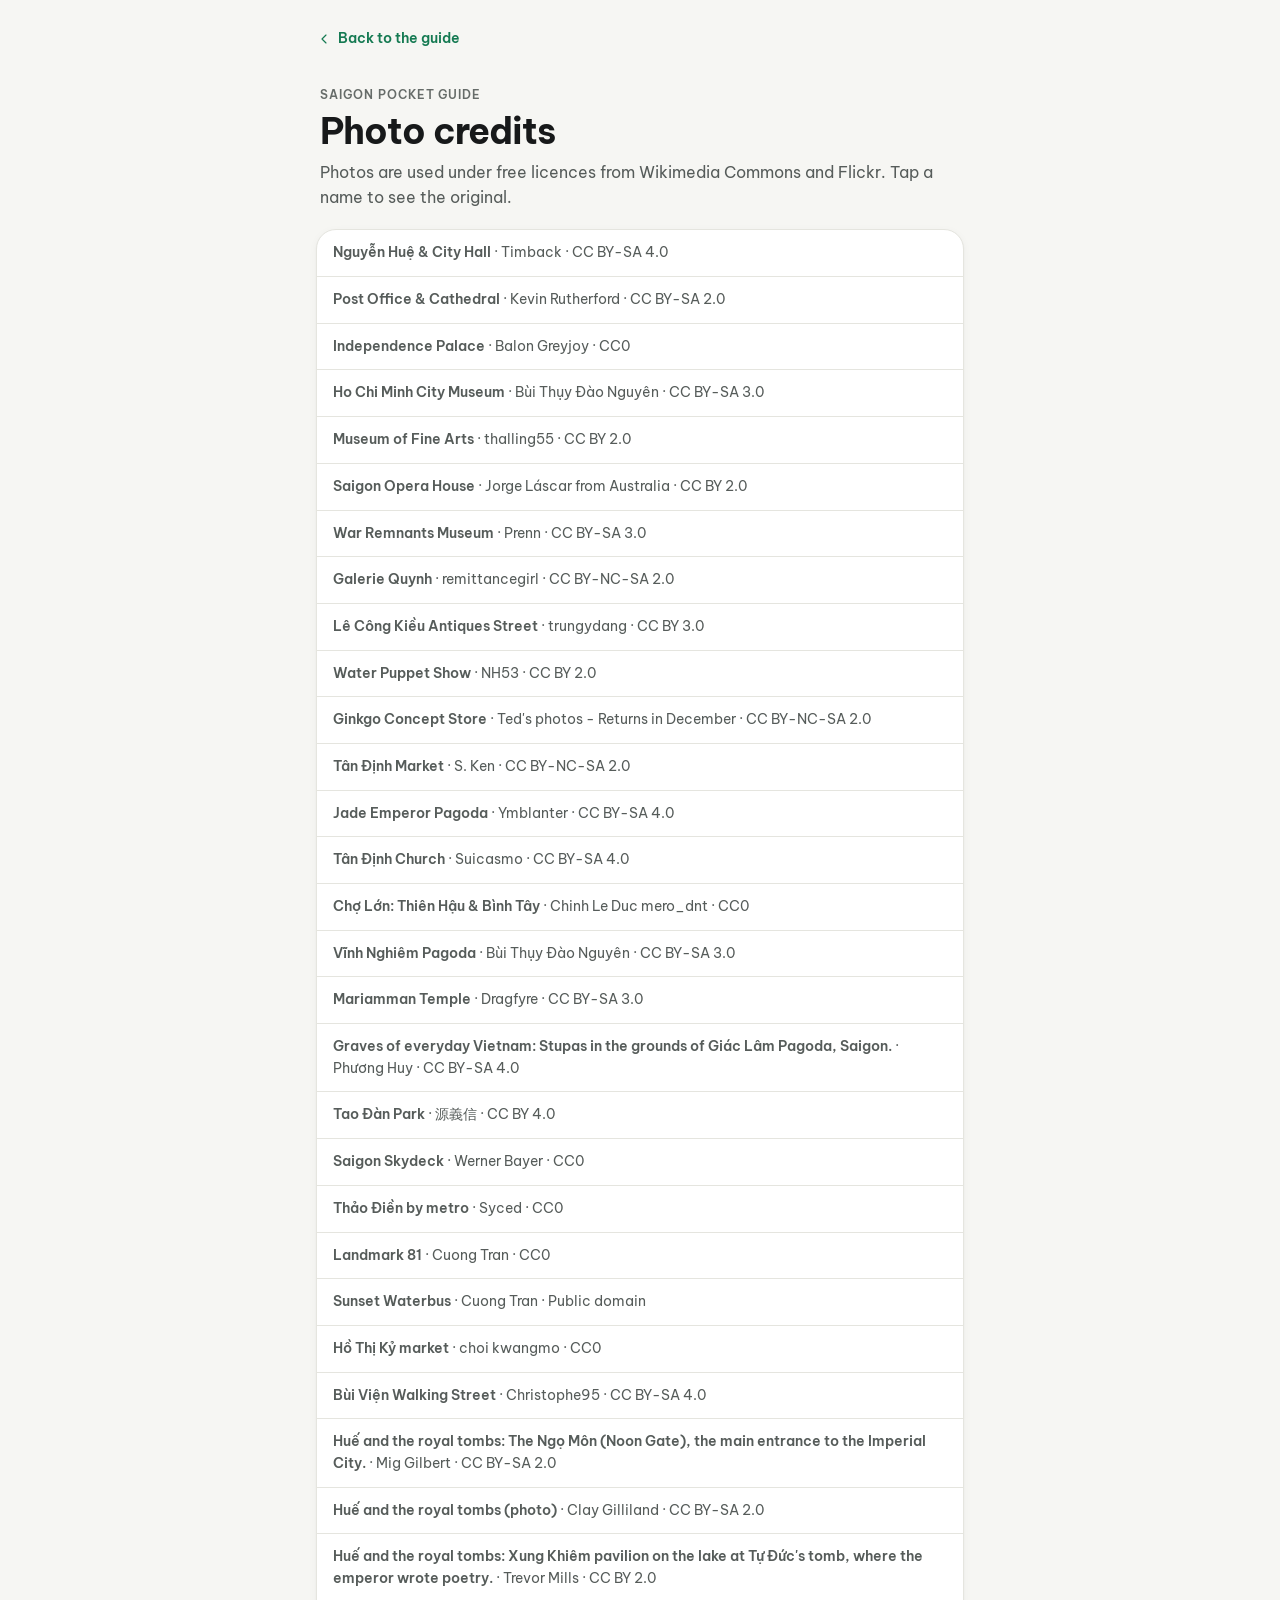
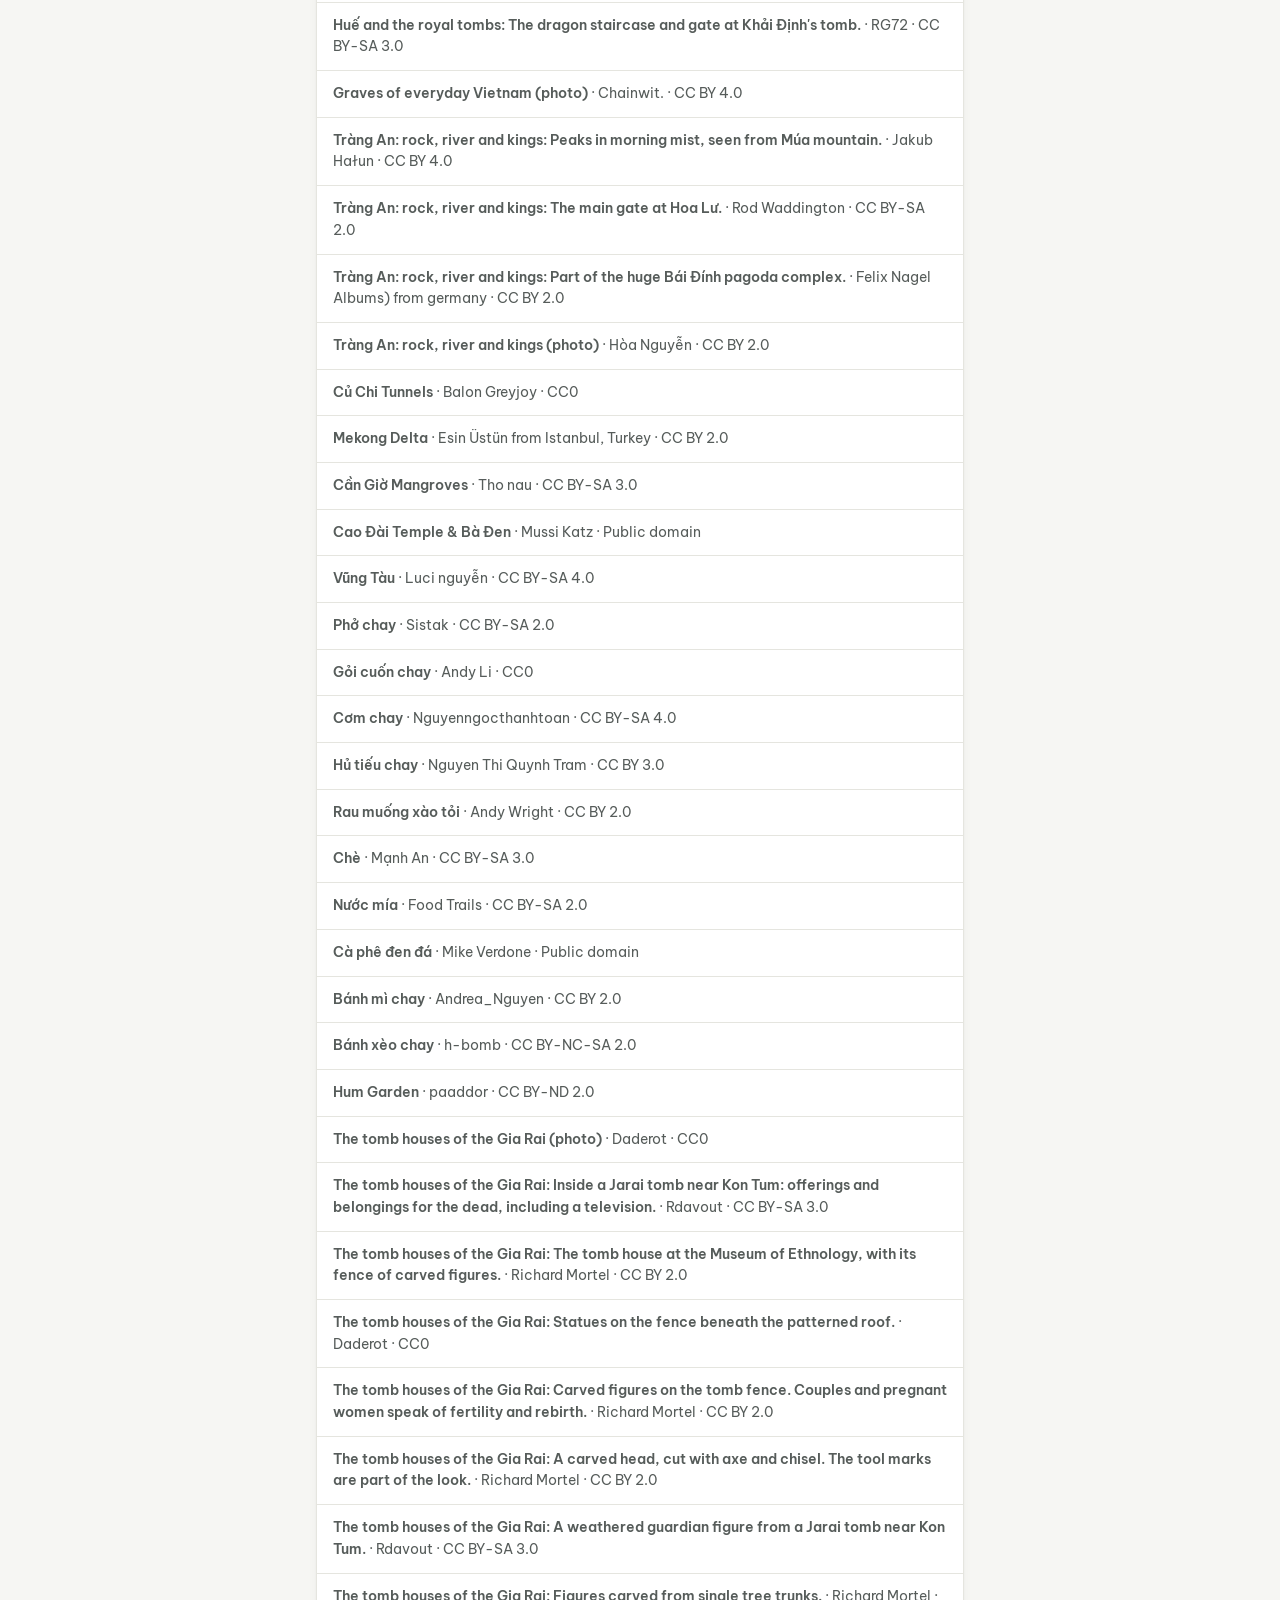
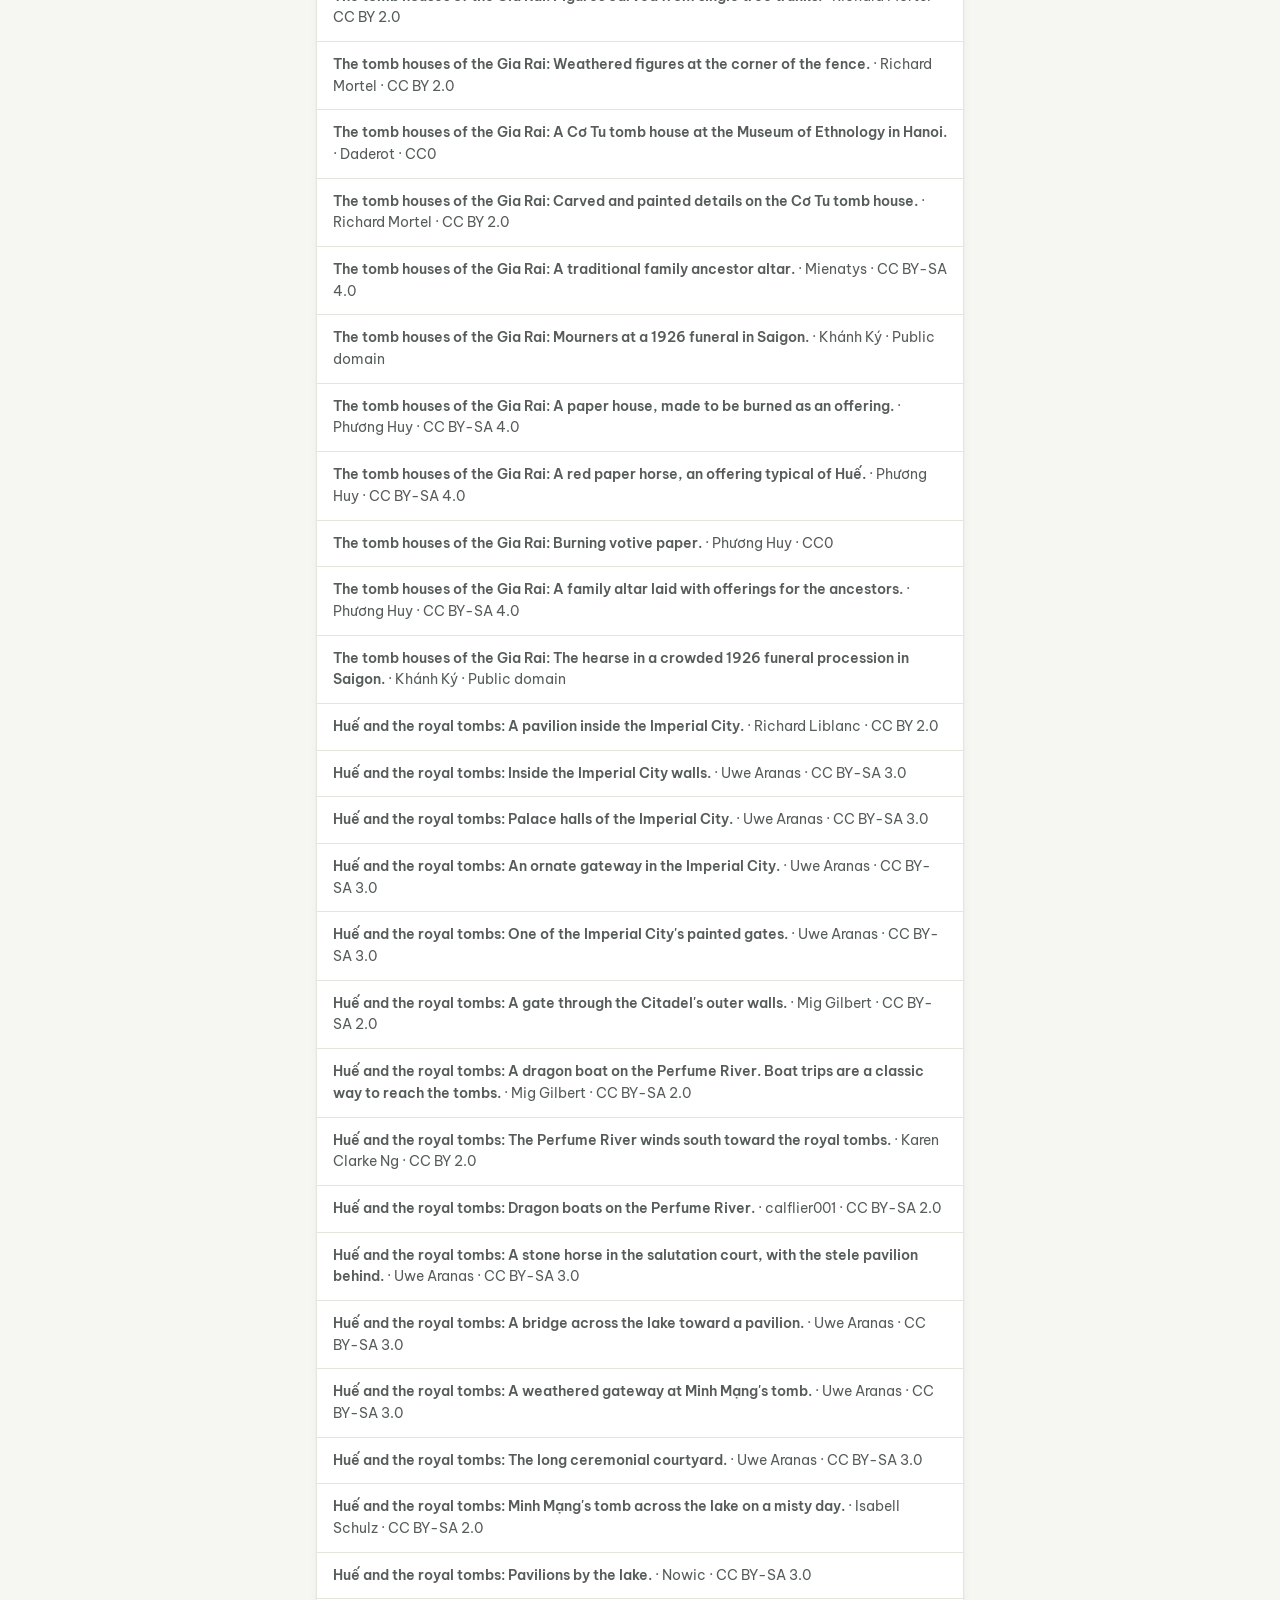
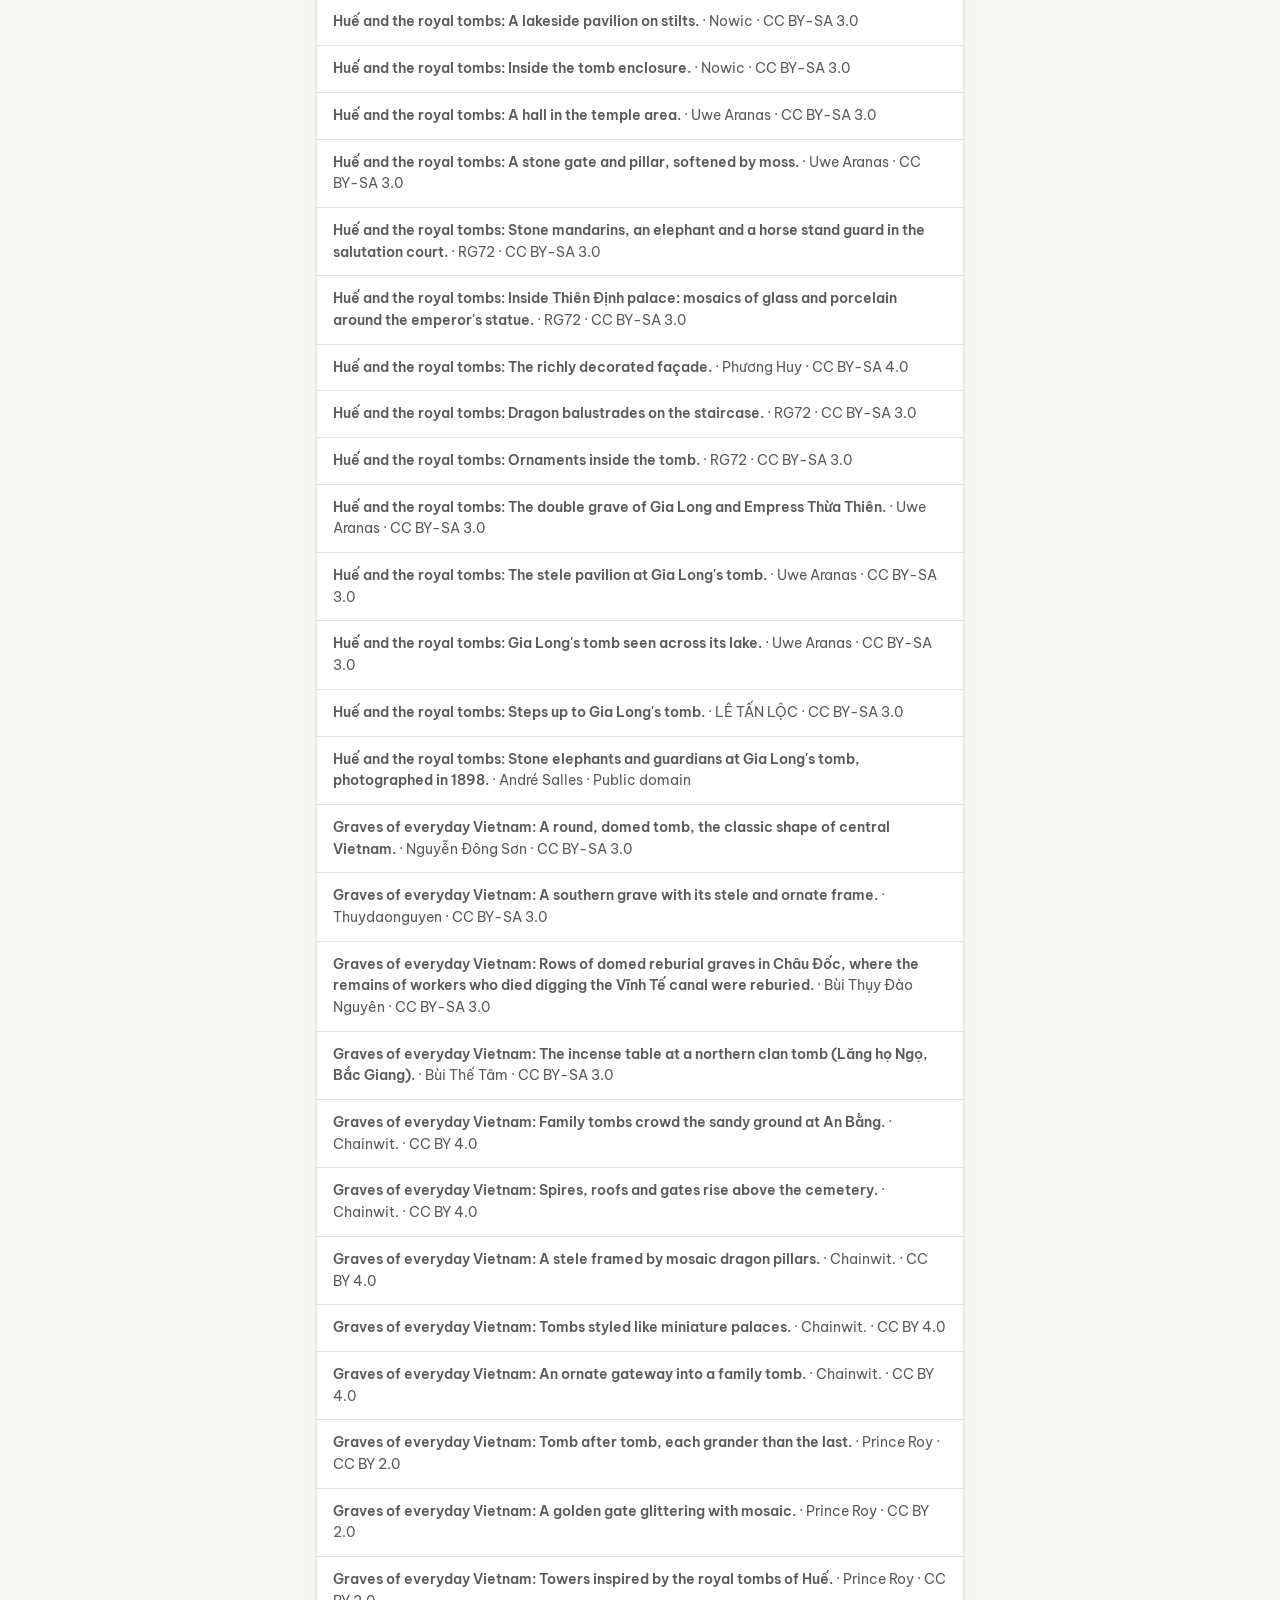
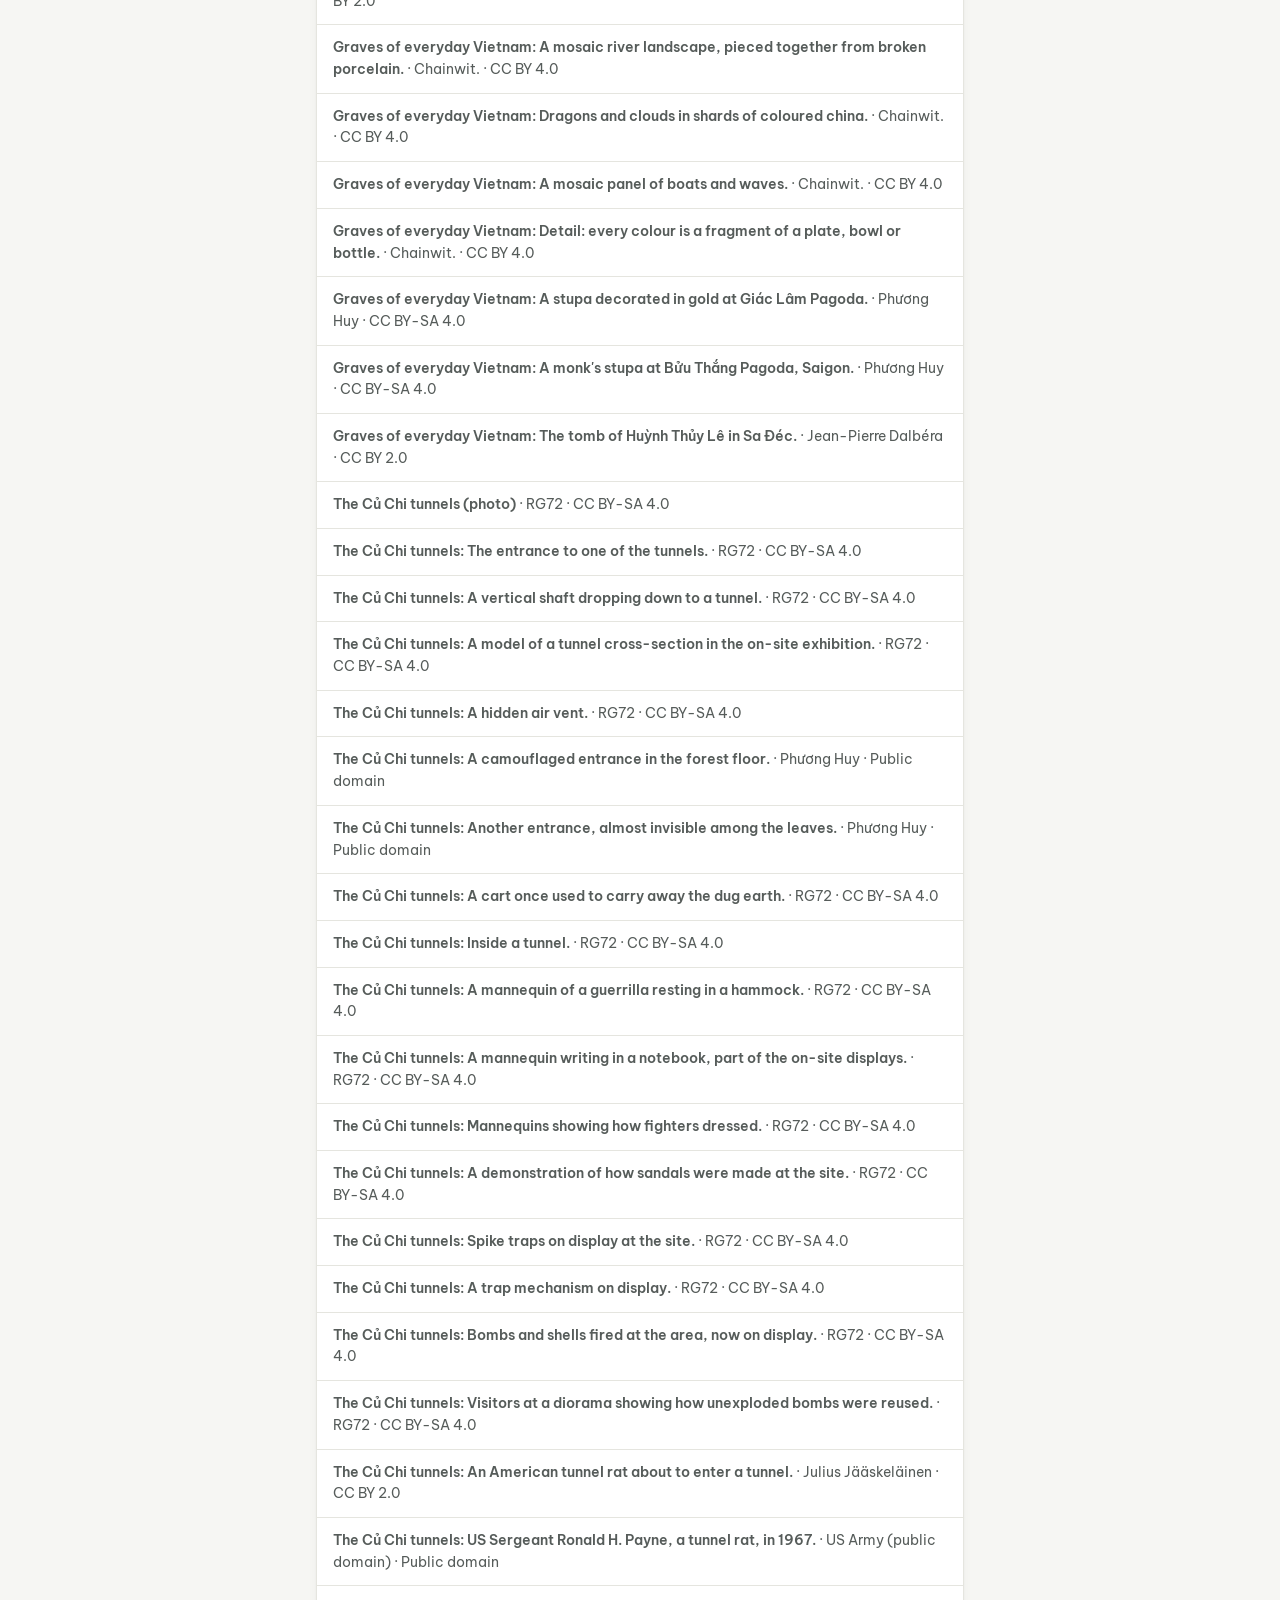
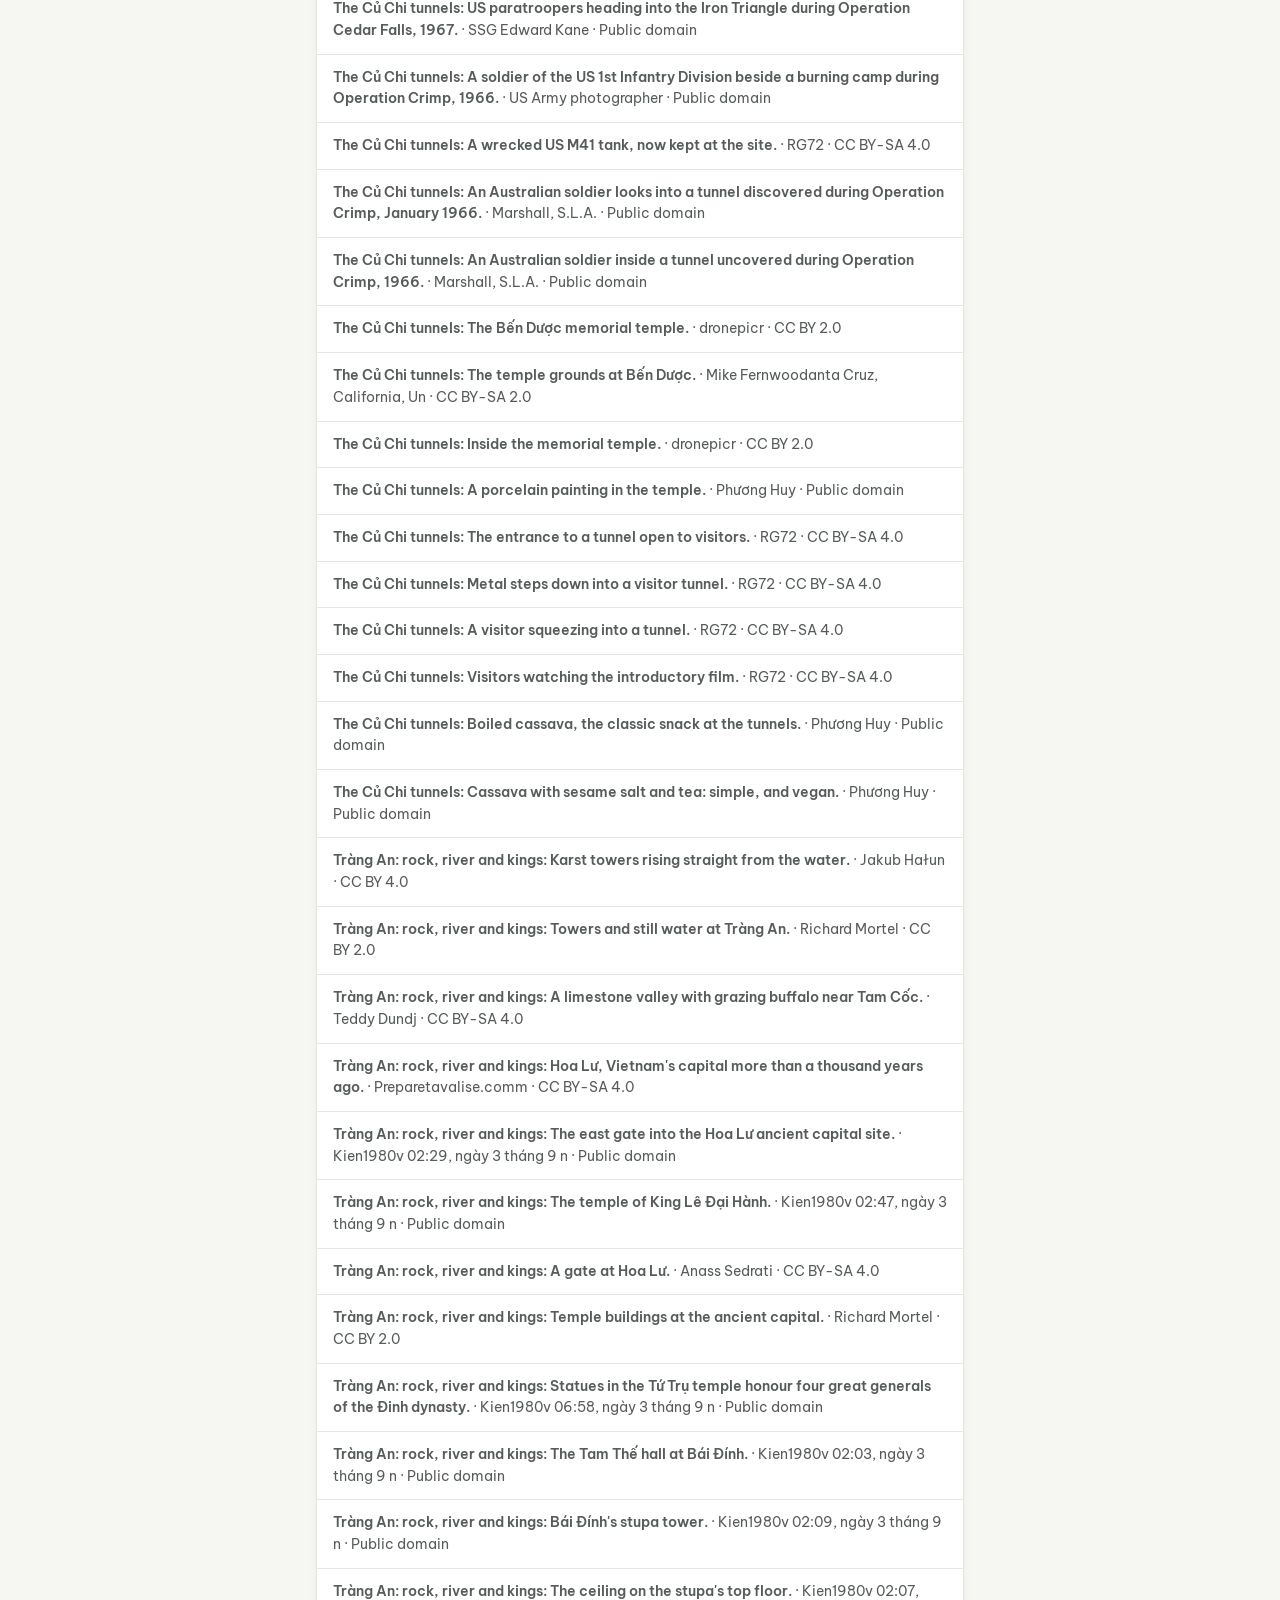
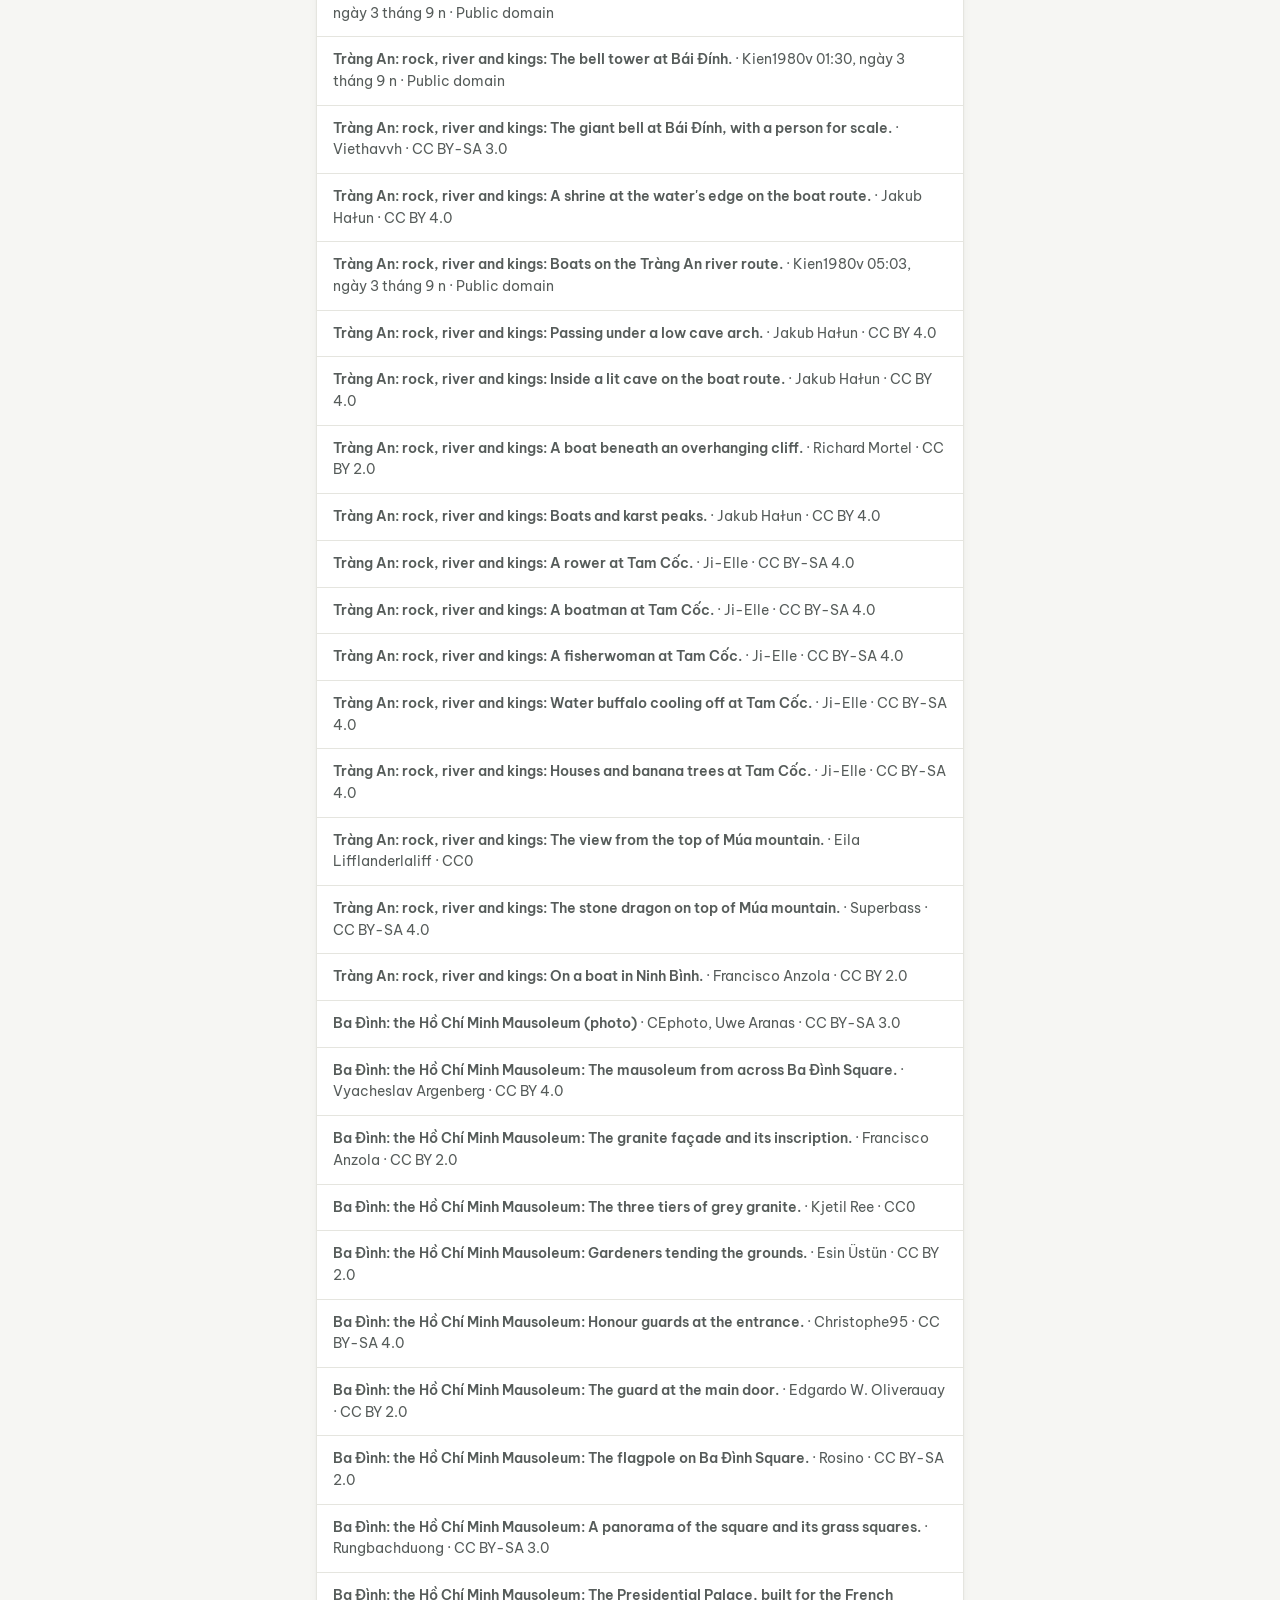
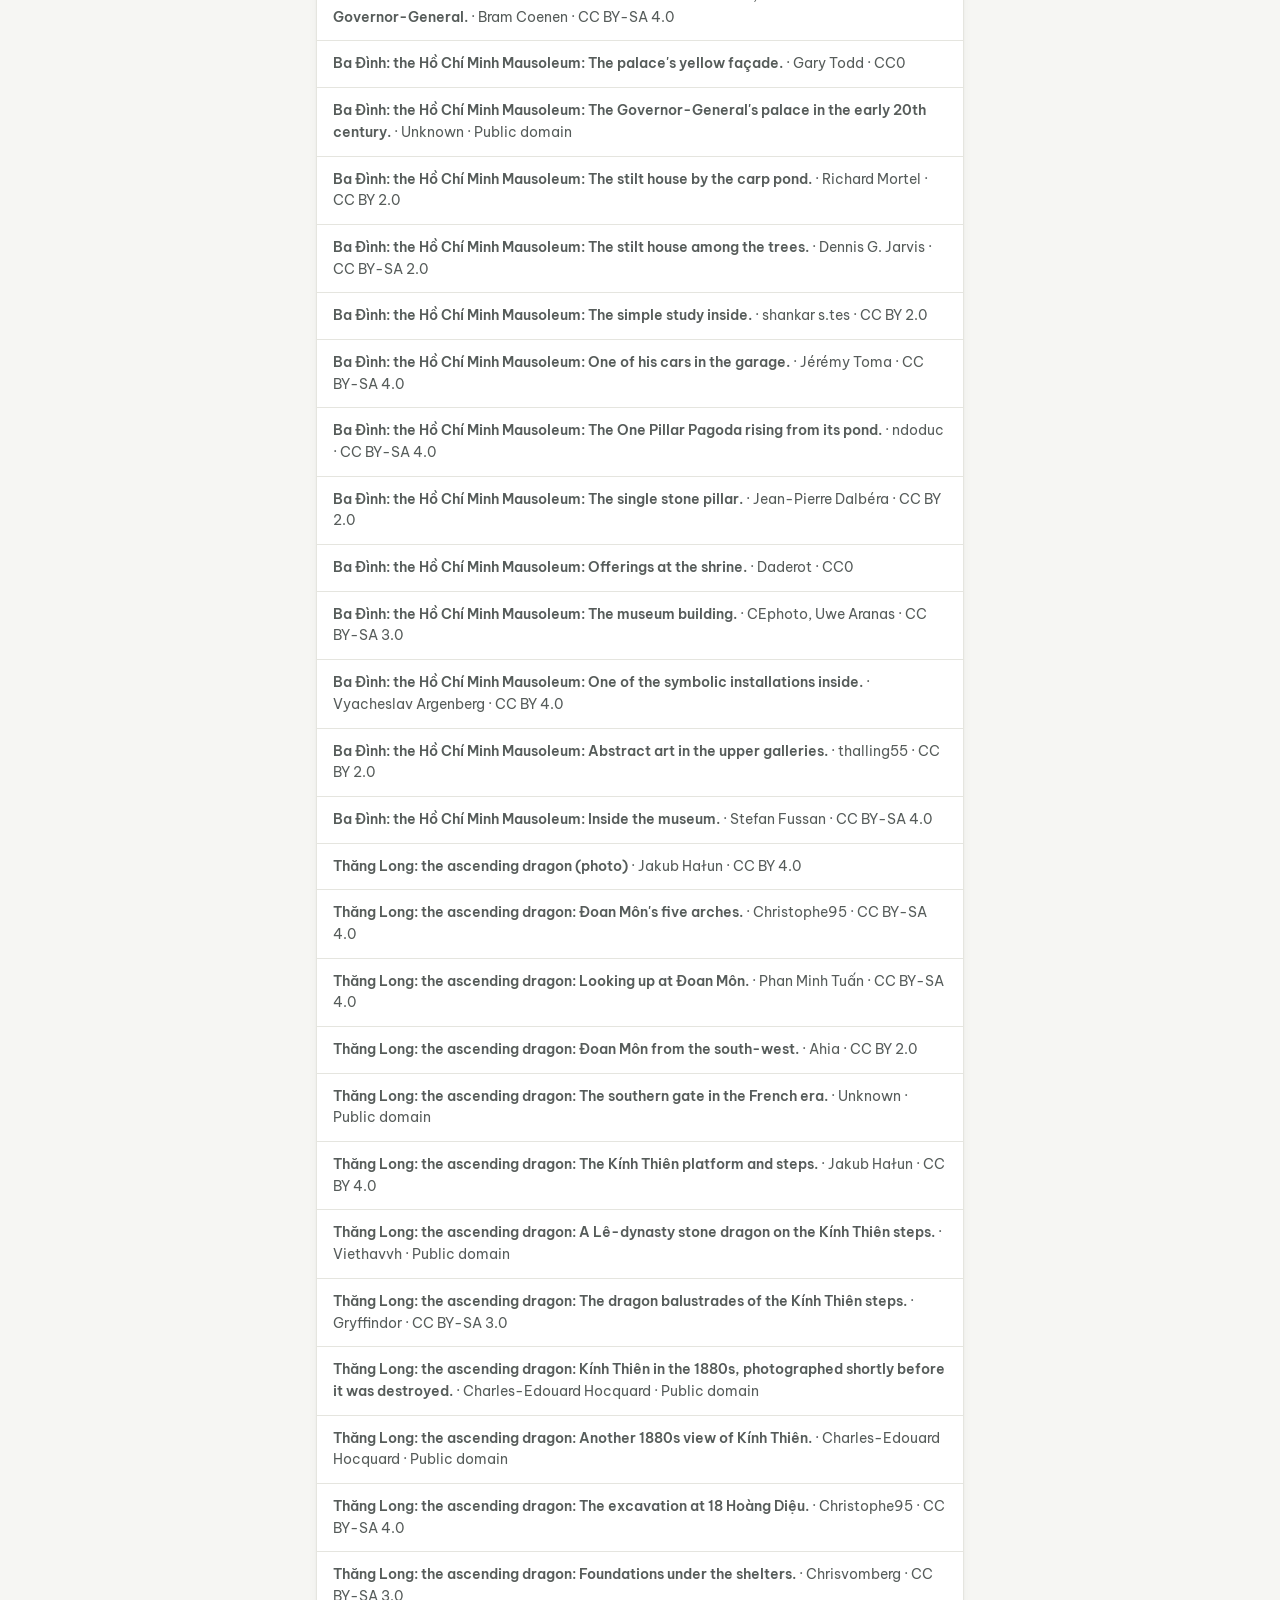
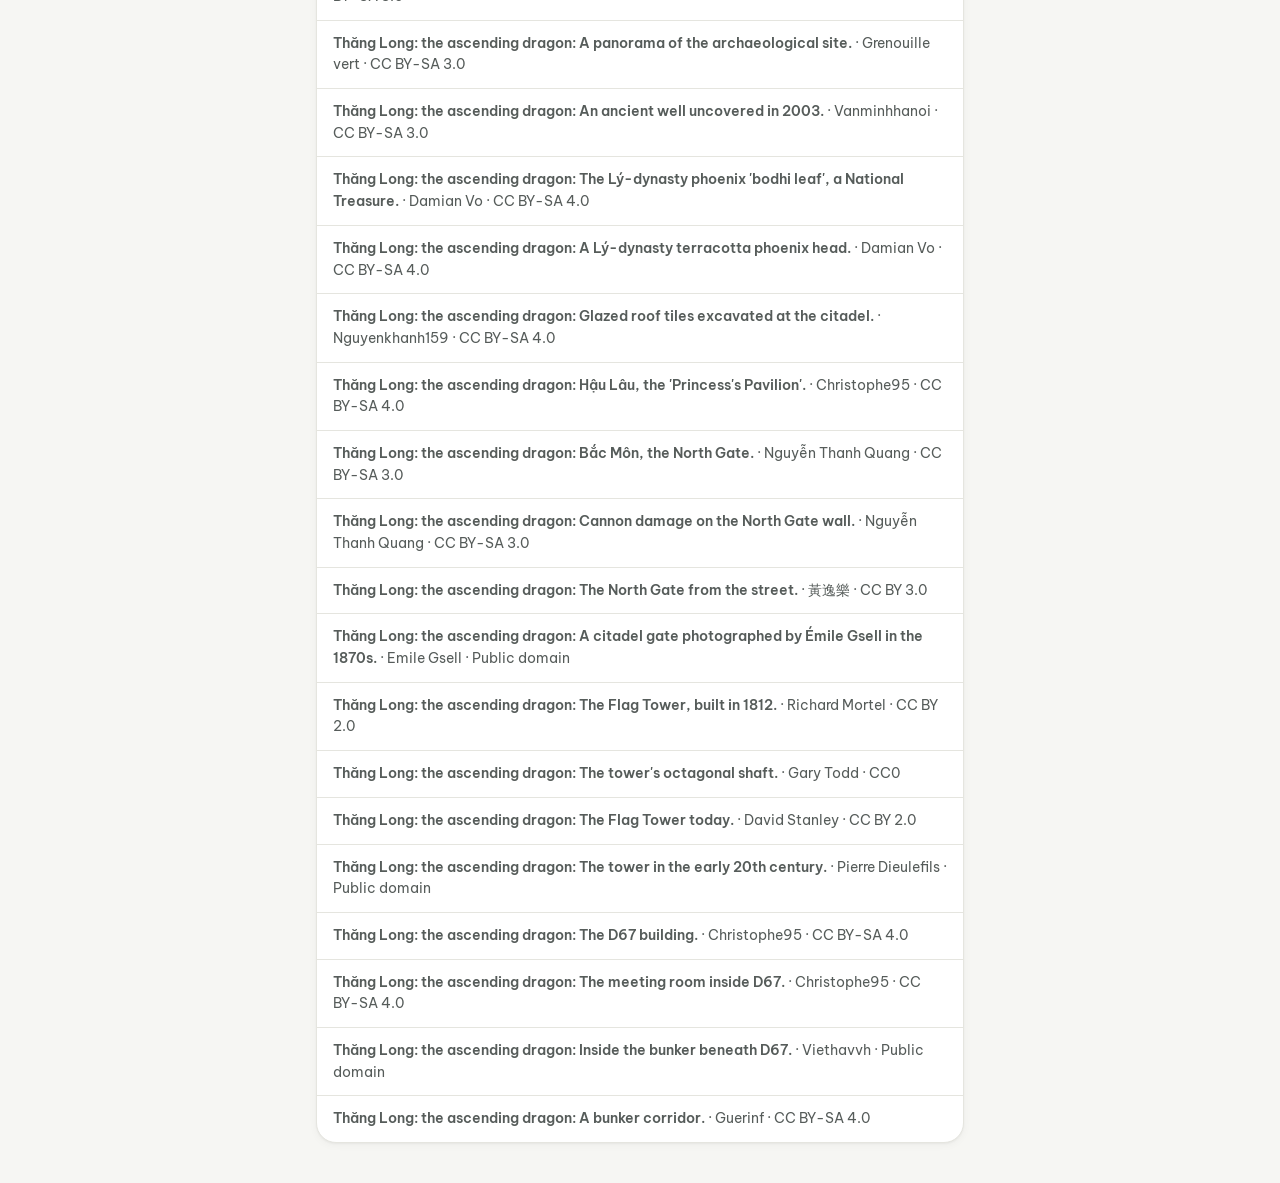
==== credits.html @ 35d6f487 "City picker: button shows just the location; "You're in" label sits beside it Co-Authored-By: Claude" ====
<!doctype html>
<html lang="en">
<head>
  <meta charset="utf-8">
  <meta name="viewport" content="width=device-width, initial-scale=1, viewport-fit=cover">
  <title>Photo credits · Saigon Pocket Guide</title>
  <meta name="theme-color" content="#F7F7F5">
  <meta name="color-scheme" content="light dark">
  <script>
    (function () {
      var t = null;
      try { t = localStorage.getItem("sgn-guide-theme"); } catch (e) {}
      if (t !== "light" && t !== "dark") {
        t = window.matchMedia && matchMedia("(prefers-color-scheme: dark)").matches ? "dark" : "light";
      }
      document.documentElement.setAttribute("data-theme", t);
    })();
  </script>
  <link rel="icon" href="data:image/svg+xml,<svg xmlns='http://www.w3.org/2000/svg' viewBox='0 0 32 32'><rect width='32' height='32' rx='8' fill='%23157A52'/><path d='M16 25c-5 0-8-3.5-8-8 0-5 4-9 13-10 0 9-1 18-5 18Z' fill='white'/></svg>">
  <link rel="preconnect" href="https://fonts.googleapis.com">
  <link rel="preconnect" href="https://fonts.gstatic.com" crossorigin>
  <link href="https://fonts.googleapis.com/css2?family=Be+Vietnam+Pro:wght@400;500;600;700&display=swap" rel="stylesheet">
  <link rel="stylesheet" href="css/style.css?v=20261117e">
  <style>body { padding-bottom: 40px; }</style>
</head>
<body>
<main class="wrap credits-page">
  <p style="margin: 16px 0 20px"><a class="back-link" href="index.html#help"><svg class="i" viewBox="0 0 24 24" aria-hidden="true"><path d="m6 9 6 6 6-6"/></svg>Back to the guide</a></p>
  <header class="view-head">
    <p class="overline">Saigon Pocket Guide</p>
    <h1>Photo credits</h1>
    <p class="lead">Photos are used under free licences from Wikimedia Commons and Flickr. Tap a name to see the original.</p>
  </header>
  <div class="group"><ul class="credits" id="credits"></ul></div>
</main>
<script src="js/images.js?v=20261117e"></script>
<script src="js/data.js?v=20261117e"></script>
<script>
  (function () {
    var IMAGES = window.SGN_IMAGES || {}, DATA = window.SGN_DATA || {}, subjects = {};
    function esc(s) { return String(s).replace(/[&<>"']/g, function (c) { return { "&": "&amp;", "<": "&lt;", ">": "&gt;", '"': "&quot;", "'": "&#39;" }[c]; }); }
    (DATA.places || []).forEach(function (p) { if (p.img) subjects[p.img] = p.name; });
    (DATA.dishes || []).forEach(function (d) { if (d.img) subjects[d.img] = d.name; });
    (DATA.restaurants || []).forEach(function (r) { if (r.img) subjects[r.img] = r.name; });
    (DATA.readings || []).forEach(function (r) {
      if (r.img) subjects[r.img.key] = r.title + " (photo)";
      (r.sections || []).forEach(function (sec) {
        (sec.imgs || (sec.img ? [sec.img] : [])).concat(sec.gallery || []).forEach(function (im) { subjects[im.key] = r.title + ": " + (im.cap || "photo"); });
      });
    });
    document.getElementById("credits").innerHTML = Object.keys(subjects).filter(function (k) { return IMAGES[k]; }).map(function (k) {
      var im = IMAGES[k];
      return '<li><a href="' + esc(im.page) + '" target="_blank" rel="noopener">' + esc(subjects[k]) + "</a> · " + esc(im.by) + " · " + esc(im.lic) + "</li>";
    }).join("");
  })();
</script>
</body>
</html>
---- css/style.css ----
/* =========================================================
   Saigon Guide — design system
   One accent (jade), one warning hue, neutral greys.
   Radius: 10 / 14 / 20 · Spacing: 4-pt grid · Type: 12/14/16/18/24/36
   ========================================================= */

:root,
:root[data-theme="light"] {
  --bg:        #F6F6F3;
  --surface:   #FFFFFF;
  --sunken:    #F0F0EB;
  --border:    #E5E5DF;
  --text:      #17191A;
  --text-2:    #565C5A;
  --text-3:    #666C69;
  --accent:    #157A52;
  --accent-fg: #FFFFFF;
  --accent-bg: #E7F2EC;
  --warn:      #B5461F;
  --warn-bg:   #FBEDE6;
  --overlay:   rgba(10, 12, 11, .55);
  --shadow:    0 1px 2px rgba(20, 24, 22, .04), 0 2px 8px rgba(20, 24, 22, .04);
  --c-hanoi: #B42318; --c-hanoi-fg: #FFFFFF; --c-hanoi-bg: #FBEAE7;
  --c-ninhbinh: #0E6E83; --c-ninhbinh-fg: #FFFFFF; --c-ninhbinh-bg: #E3F1F4;
  --c-hue: #6E3FA3; --c-hue-fg: #FFFFFF; --c-hue-bg: #F0EAF8;
  --c-saigon: #157A52; --c-saigon-fg: #FFFFFF; --c-saigon-bg: #E7F2EC;
  --cover-o: .10;
  color-scheme: light;
}

:root[data-theme="dark"] {
  --bg:        #0C0D0D;
  --surface:   #161817;
  --sunken:    #1E2120;
  --border:    #272B29;
  --text:      #F1F3F2;
  --text-2:    #A8AEAB;
  --text-3:    #868C89;
  --accent:    #4CC98F;
  --accent-fg: #062014;
  --accent-bg: #13271D;
  --warn:      #F08C66;
  --warn-bg:   #2A1912;
  --overlay:   rgba(0, 0, 0, .7);
  --shadow:    0 1px 2px rgba(0, 0, 0, .4);
  --c-hanoi: #F2867A; --c-hanoi-fg: #2A0905; --c-hanoi-bg: #2A1513;
  --c-ninhbinh: #5CC6DA; --c-ninhbinh-fg: #04212A; --c-ninhbinh-bg: #0F2429;
  --c-hue: #BDA1EE; --c-hue-fg: #1D0E33; --c-hue-bg: #1F1730;
  --c-saigon: #4CC98F; --c-saigon-fg: #062014; --c-saigon-bg: #13271D;
  --cover-o: .13;
  color-scheme: dark;
}

/* No-JS fallback follows the system */
@media (prefers-color-scheme: dark) {
  :root:not([data-theme]) {
    --bg: #0C0D0D; --surface: #161817; --sunken: #1E2120; --border: #272B29;
    --text: #F1F3F2; --text-2: #A8AEAB; --text-3: #868C89;
    --accent: #4CC98F; --accent-fg: #062014; --accent-bg: #13271D;
    --warn: #F08C66; --warn-bg: #2A1912; --overlay: rgba(0,0,0,.7); --shadow: 0 1px 2px rgba(0,0,0,.4);
    --c-hanoi: #F2867A; --c-hanoi-fg: #2A0905; --c-hanoi-bg: #2A1513;
    --c-ninhbinh: #5CC6DA; --c-ninhbinh-fg: #04212A; --c-ninhbinh-bg: #0F2429;
    --c-hue: #BDA1EE; --c-hue-fg: #1D0E33; --c-hue-bg: #1F1730;
    --c-saigon: #4CC98F; --c-saigon-fg: #062014; --c-saigon-bg: #13271D;
    --cover-o: .13;
    color-scheme: dark;
  }
}

:root {
  --r-sm: 10px;
  --r-md: 14px;
  --r-lg: 20px;
  --r-full: 999px;

  --fs-xs: 12px;
  --fs-sm: 14px;
  --fs-md: 16px;
  --fs-lg: 18px;
  --fs-xl: 24px;
  --fs-2xl: 36px;

  --top-h: 56px;
  --tab-h: 64px;
  --ease: cubic-bezier(.2, .7, .2, 1);
  --font: "Be Vietnam Pro", system-ui, -apple-system, "Segoe UI", sans-serif;
}

/* ===== Base ===== */
*, *::before, *::after { box-sizing: border-box; }
html { -webkit-text-size-adjust: 100%; }
body {
  margin: 0;
  background: var(--bg);
  color: var(--text);
  font: 400 var(--fs-md)/1.55 var(--font);
  -webkit-font-smoothing: antialiased;
  padding-bottom: calc(var(--tab-h) + env(safe-area-inset-bottom) + 24px);
  overflow-x: hidden;
  transition: background-color .25s var(--ease), color .25s var(--ease);
}
h1, h2, h3, p { margin: 0; }
ul, ol { margin: 0; padding: 0; }
b { font-weight: 600; }
a { color: var(--accent); }
img { display: block; max-width: 100%; }
button { font: inherit; color: inherit; }
[hidden] { display: none !important; }
:focus-visible { outline: 2px solid var(--accent); outline-offset: 2px; border-radius: 6px; }
.wrap { max-width: 680px; margin: 0 auto; padding: 0 16px; }

/* Icons — one system: 20px default, stroke only */
.i {
  width: 20px; height: 20px; flex: none;
  fill: none; stroke: currentColor; stroke-width: 1.75;
  stroke-linecap: round; stroke-linejoin: round;
}

/* ===== Top bar ===== */
.topbar {
  position: sticky; top: 0; z-index: 30;
  padding-top: env(safe-area-inset-top);
  background: color-mix(in srgb, var(--bg) 82%, transparent);
  -webkit-backdrop-filter: saturate(1.6) blur(16px);
  backdrop-filter: saturate(1.6) blur(16px);
  border-bottom: 1px solid transparent;
  transition: border-color .2s var(--ease);
}
.topbar.scrolled { border-bottom-color: var(--border); }
.topbar-in { height: var(--top-h); display: flex; align-items: center; justify-content: space-between; }
.brand { display: inline-flex; align-items: center; gap: 10px; text-decoration: none; color: var(--text); font-weight: 600; }
.brand-mark {
  width: 30px; height: 30px; border-radius: var(--r-sm);
  display: grid; place-items: center; background: var(--accent); color: var(--accent-fg);
}
.brand-mark .i { width: 17px; height: 17px; }
:root[data-theme="light"] .only-dark, :root[data-theme="dark"] .only-light { display: none; }

/* ===== Buttons ===== */
.btn {
  display: inline-flex; align-items: center; justify-content: center; gap: 8px;
  height: 44px; padding: 0 18px; border-radius: var(--r-full);
  font-size: var(--fs-sm); font-weight: 600; line-height: 1;
  text-decoration: none; cursor: pointer; border: 1px solid transparent;
  transition: transform .12s var(--ease), background-color .2s var(--ease);
}
.btn:active { transform: scale(.97); }
.btn .i { width: 18px; height: 18px; }
.btn-primary { background: var(--accent); color: var(--accent-fg); }
.btn-secondary { background: var(--surface); color: var(--text); border-color: var(--border); }
.btn-block { width: 100%; height: 48px; }
.btn-sm { height: 34px; padding: 0 12px; gap: 6px; font-size: 13px; margin-top: 12px; align-self: flex-start; }
.btn-sm .i { width: 16px; height: 16px; }
.btn-sm .i-trail { width: 13px; height: 13px; color: var(--text-3); margin-left: -1px; }

.icon-btn {
  width: 40px; height: 40px; border-radius: var(--r-full); flex: none;
  display: inline-grid; place-items: center; cursor: pointer;
  background: var(--surface); color: var(--text); border: 1px solid var(--border);
  text-decoration: none;
}
.icon-btn.sm { width: 34px; height: 34px; color: var(--text-2); }
.icon-btn.sm .i { width: 17px; height: 17px; }

.text-btn {
  display: inline-flex; align-items: center; gap: 6px; cursor: pointer;
  background: none; border: 0; padding: 6px 0; color: var(--text-3);
  font-size: var(--fs-sm); font-weight: 500;
}
.text-btn .i { width: 16px; height: 16px; }

.link {
  display: inline-flex; align-items: center; gap: 4px; margin-top: 10px;
  font-size: var(--fs-sm); font-weight: 600; text-decoration: none;
}
.link .i { width: 15px; height: 15px; }

/* ===== Type ===== */
.overline { font-size: var(--fs-xs); font-weight: 600; letter-spacing: .08em; text-transform: uppercase; color: var(--text-3); margin-bottom: 8px; }
.lead { font-size: var(--fs-md); color: var(--text-2); }
.label { font-size: var(--fs-sm); font-weight: 600; color: var(--text-2); margin: 32px 4px 10px; }
.hint { font-size: var(--fs-sm); color: var(--text-3); margin: 10px 4px 0; }
.hint b { color: var(--text-2); }
.hint-inline { font-size: var(--fs-xs); color: var(--text-3); }
.accent-text { color: var(--accent); }
.warn-text { color: var(--warn) !important; }

/* ===== Views ===== */
.view { padding-top: 12px; animation: fade .25s var(--ease); }
@keyframes fade { from { opacity: 0; transform: translateY(4px); } to { opacity: 1; transform: none; } }
.view-head { padding: 12px 4px 20px; }
.view-head h1 { font-size: var(--fs-2xl); font-weight: 700; letter-spacing: -.025em; line-height: 1.1; margin-bottom: 8px; }
.sec-head { display: flex; align-items: baseline; justify-content: space-between; margin: 36px 4px 12px; }
.sec-head h2 { font-size: var(--fs-xl); font-weight: 700; letter-spacing: -.015em; }

/* Hero (Home) */
.hero { padding: 20px 4px 8px; }
.hero h1 { font-size: clamp(44px, 13vw, 64px); font-weight: 700; letter-spacing: -.035em; line-height: 1; margin-bottom: 14px; }
.hero .lead { max-width: 34ch; font-size: var(--fs-lg); }
.pills { display: flex; flex-wrap: wrap; gap: 8px; margin: 20px 0; }
.pill {
  display: inline-flex; align-items: center; gap: 6px; height: 32px; padding: 0 12px;
  border-radius: var(--r-full); background: var(--surface); border: 1px solid var(--border);
  font-size: var(--fs-sm); font-weight: 500; color: var(--text-2);
}
.pill .i { width: 16px; height: 16px; color: var(--accent); }
.actions { display: flex; flex-wrap: wrap; gap: 10px; }

/* ===== Group (inset list card) ===== */
.group {
  background: var(--surface); border: 1px solid var(--border); border-radius: var(--r-lg);
  box-shadow: var(--shadow); overflow: hidden;
}
.group + .group { margin-top: 12px; }
.group.pad { padding: 16px; }

.row {
  display: flex; align-items: flex-start; gap: 12px; padding: 14px 16px;
  border-top: 1px solid var(--border);
}
.group > .row:first-child { border-top: 0; }
.row-main { flex: 1; min-width: 0; display: flex; flex-direction: column; gap: 2px; }
.t { font-size: var(--fs-md); font-weight: 600; color: var(--text); line-height: 1.35; }
.d { font-size: var(--fs-sm); color: var(--text-2); line-height: 1.5; }

.tile {
  width: 36px; height: 36px; border-radius: var(--r-sm); flex: none;
  display: grid; place-items: center; background: var(--accent-bg); color: var(--accent);
}
.tile .i { width: 19px; height: 19px; }

.home .addr { margin: 0 16px; padding: 12px 14px; background: var(--sunken); border-radius: var(--r-md); }
.home .addr .overline { margin-bottom: 4px; }
.addr-vi { font-size: var(--fs-lg); font-weight: 600; line-height: 1.4; color: var(--text); }
.home-actions { display: flex; flex-wrap: wrap; gap: 8px; padding: 12px 16px 0; }
.home-actions.inline { padding: 8px 0 0; }
.home-notes { padding: 14px 16px 16px; font-size: var(--fs-sm); color: var(--text-2); }
.home-notes b { color: var(--text); font-weight: 600; }

.row.kv { align-items: center; justify-content: space-between; padding: 12px 16px; font-size: var(--fs-sm); }
.row.kv span { color: var(--text-2); }
.row.kv b { font-weight: 600; text-align: right; }

/* Grid cells */
.grid-2, .grid-3 { display: grid; gap: 1px; background: var(--border); }
.grid-2 { grid-template-columns: repeat(2, minmax(0, 1fr)); }
.grid-3 { grid-template-columns: repeat(3, minmax(0, 1fr)); }
.cell { background: var(--surface); padding: 12px 14px; display: flex; flex-direction: column; gap: 2px; text-decoration: none; }
.cell .t { font-size: var(--fs-sm); }
.cell .d { font-size: var(--fs-xs); color: var(--text-3); }
.cell.sos { align-items: center; text-align: center; padding: 16px 8px; }
.cell.sos .t { font-size: var(--fs-xl); font-weight: 700; color: var(--warn); }

/* Tags */
.tag {
  display: inline-flex; align-items: center; gap: 4px; vertical-align: 2px;
  height: 22px; padding: 0 8px; border-radius: var(--r-full);
  background: var(--sunken); color: var(--text-2);
  font-size: 11.5px; font-weight: 600; white-space: nowrap;
}
.tag-accent { background: var(--accent-bg); color: var(--accent); }
.tag .i { width: 13px; height: 13px; }

/* ===== Accordion ===== */
details.acc { display: block; padding: 0; }
details.acc > summary {
  list-style: none; cursor: pointer; display: flex; align-items: center; gap: 12px;
  padding: 14px 16px; -webkit-tap-highlight-color: transparent;
}
details.acc > summary::-webkit-details-marker { display: none; }
details.acc > summary .t { font-size: var(--fs-md); }
details.acc > summary .d { font-size: var(--fs-sm); color: var(--text-3); }
.chev { color: var(--text-3); transition: transform .2s var(--ease); }
details[open] > summary .chev { transform: rotate(180deg); }
.acc-body { padding: 0 16px 16px 64px; font-size: var(--fs-sm); color: var(--text-2); }
.acc-body > p + * , .acc-body > * + p { margin-top: 10px; }
.acc-body b { color: var(--text); }

.list { list-style: none; display: grid; gap: 8px; }
.list li { position: relative; padding-left: 16px; }
.list li::before { content: ""; position: absolute; left: 2px; top: .62em; width: 5px; height: 5px; border-radius: 50%; background: var(--accent); }
.list.numbered { counter-reset: n; }
.list.numbered li { counter-increment: n; padding-left: 24px; }
.list.numbered li::before { content: counter(n); width: auto; height: auto; background: none; top: 0; left: 0; font-weight: 700; color: var(--accent); }

.stats { display: grid; grid-template-columns: repeat(3, minmax(0, 1fr)); gap: 8px; margin-top: 14px; }
.stat { background: var(--sunken); border-radius: var(--r-sm); padding: 10px; display: flex; flex-direction: column; gap: 4px; }
.stat span { font-size: 11.5px; color: var(--text-3); line-height: 1.3; }
.stat b { font-size: var(--fs-sm); color: var(--text); }

/* ===== Progress ===== */
.progress { background: var(--surface); border: 1px solid var(--border); border-radius: var(--r-md); padding: 12px 14px; margin-bottom: 12px; }
.progress-top { display: flex; justify-content: space-between; font-size: var(--fs-sm); color: var(--text-2); margin-bottom: 8px; }
.progress-top b { color: var(--text); }
.bar { height: 6px; border-radius: var(--r-full); background: var(--sunken); overflow: hidden; }
.bar span { display: block; height: 100%; width: 0; background: var(--accent); border-radius: inherit; transition: width .35s var(--ease); }

/* ===== Check (round toggle) ===== */
.check { position: relative; flex: none; width: 32px; height: 32px; cursor: pointer; -webkit-tap-highlight-color: transparent; }
.check input { position: absolute; inset: 0; opacity: 0; margin: 0; cursor: pointer; }
.check .box {
  width: 100%; height: 100%; border-radius: var(--r-full); display: grid; place-items: center;
  border: 1.5px solid var(--border); background: var(--surface); color: transparent;
  transition: background-color .15s var(--ease), border-color .15s var(--ease), color .15s var(--ease);
}
.check .box .i { width: 16px; height: 16px; stroke-width: 2.4; }
.check input:checked + .box { background: var(--accent); border-color: var(--accent); color: var(--accent-fg); }
.check input:focus-visible + .box { outline: 2px solid var(--accent); outline-offset: 2px; }

/* Packing rows */
.pack-group summary .count { font-size: var(--fs-xs); font-weight: 600; color: var(--text-3); margin-left: auto; margin-right: 4px; }
.pack-items { border-top: 1px solid var(--border); }
.pack-item { display: flex; align-items: center; gap: 12px; padding: 10px 16px 10px 64px; cursor: pointer; font-size: var(--fs-sm); color: var(--text); }
.pack-item + .pack-item { border-top: 1px solid var(--border); }
.pack-item .check { width: 26px; height: 26px; order: 2; margin-left: auto; }
.pack-item .check .i { width: 14px; height: 14px; }
.pack-item:has(input:checked) span.txt { color: var(--text-3); text-decoration: line-through; text-decoration-color: var(--text-3); }

/* ===== Segmented control ===== */
.seg {
  display: flex; gap: 6px; overflow-x: auto; scrollbar-width: none;
  margin: 4px -16px 14px; padding: 2px 16px;
  scroll-snap-type: x proximity;
}
.seg::-webkit-scrollbar { display: none; }
.seg button {
  flex: none; display: inline-flex; align-items: center; gap: 6px;
  height: 36px; padding: 0 14px; border-radius: var(--r-full); cursor: pointer;
  background: var(--surface); border: 1px solid var(--border); color: var(--text-2);
  font-size: var(--fs-sm); font-weight: 500; scroll-snap-align: start;
  transition: background-color .15s var(--ease), color .15s var(--ease);
}
.seg button .i { width: 16px; height: 16px; }
.seg button[aria-selected="true"] { background: var(--text); color: var(--bg); border-color: var(--text); }

/* ===== Place card ===== */
.places { display: grid; gap: 12px; }
.place {
  background: var(--surface); border: 1px solid var(--border); border-radius: var(--r-lg);
  box-shadow: var(--shadow); overflow: hidden;
}
.media { position: relative; aspect-ratio: 16 / 9; background: var(--sunken); overflow: hidden; }
.media img { position: relative; z-index: 1; width: 100%; height: 100%; object-fit: cover; transition: opacity .3s var(--ease); }
.media img.loading { opacity: 0; }
.media .ph { position: absolute; inset: 0; display: grid; place-items: center; color: var(--text-3); }
.media .ph .i { width: 32px; height: 32px; stroke-width: 1.4; }
.place .media.empty { aspect-ratio: auto; height: 56px; background: var(--accent-bg); }
.place .media.empty .ph { color: var(--accent); }
.place .media.empty .ph .i { width: 24px; height: 24px; stroke-width: 1.75; }
.credits-group { margin-top: 32px; }
.credits { list-style: none; display: grid; gap: 6px; font-size: var(--fs-xs); color: var(--text-3); }
.credits a { color: var(--text-2); font-weight: 600; text-decoration: none; }
.place-body { padding: 14px 16px 16px; }
.place-head { display: flex; align-items: flex-start; gap: 12px; }
.place-head .row-main { gap: 0; }
.place-head h3 { font-size: var(--fs-lg); font-weight: 600; letter-spacing: -.01em; line-height: 1.3; }
.place-head .vi { font-size: var(--fs-sm); color: var(--text-3); }
.place-body > .d { margin-top: 8px; font-size: var(--fs-sm); }
.meta { list-style: none; display: grid; grid-template-columns: repeat(2, minmax(0, 1fr)); gap: 8px 12px; margin: 14px 0 0; }
.meta li { display: flex; align-items: center; gap: 8px; font-size: 13px; color: var(--text-2); min-width: 0; }
.meta .i { width: 16px; height: 16px; color: var(--accent); }
.tip {
  display: flex; gap: 8px; margin-top: 14px; padding: 10px 12px; border-radius: var(--r-sm);
  background: var(--sunken); font-size: 13px; color: var(--text-2); line-height: 1.5;
}
.tip .i { width: 16px; height: 16px; color: var(--text-3); margin-top: 1px; }
.place.done { border-color: color-mix(in srgb, var(--accent) 45%, var(--border)); }
.place.done .media img { filter: saturate(.6); }

/* ===== Trip weather ===== */
.wx-notes { margin-top: 14px; font-size: var(--fs-sm); color: var(--text-2); }
.wx-wait { display: flex; gap: 8px; margin: 14px 0 0; padding-top: 12px; border-top: 1px solid var(--border); }
.wx-wait .i { width: 16px; height: 16px; margin-top: 2px; }
.wx-live { margin-top: 16px; padding-top: 14px; border-top: 1px solid var(--border); font-size: var(--fs-sm); }
.wx-days {
  display: grid; grid-auto-flow: column; grid-auto-columns: minmax(64px, 1fr); gap: 6px;
  overflow-x: auto; scrollbar-width: none; margin-top: 10px;
}
.wx-days::-webkit-scrollbar { display: none; }
.wx-day {
  display: flex; flex-direction: column; align-items: center; gap: 2px;
  padding: 10px 4px; border-radius: var(--r-sm); background: var(--sunken); text-align: center;
}
.wx-day .wd { font-size: var(--fs-xs); font-weight: 600; color: var(--text); }
.wx-day .dt { font-size: 11px; color: var(--text-3); margin-bottom: 4px; }
.wx-day .i { width: 22px; height: 22px; color: var(--accent); margin-bottom: 4px; }
.wx-day b { font-size: var(--fs-sm); }
.wx-day .lo { font-size: var(--fs-xs); color: var(--text-3); }
.wx-day .rp { font-size: 11px; color: var(--text-2); margin-top: 2px; }

/* ===== Help › Tools ===== */
.seg.seg-full {
  display: grid; grid-template-columns: repeat(3, 1fr); gap: 4px; overflow: visible;
  margin: 4px 0 18px; padding: 4px; border-radius: var(--r-full);
  background: var(--sunken); border: 1px solid var(--border);
}
.seg.seg-full button { justify-content: center; border: 0; background: transparent; padding: 0 8px; }
.seg.seg-full button[aria-selected="true"] { background: var(--surface); color: var(--text); border: 0; box-shadow: var(--shadow); }

.pill b { font-weight: 600; color: var(--text); }
.pill-sub { color: var(--text-3); font-size: var(--fs-xs); margin-left: 2px; }

.wx-mini { display: block; padding: 14px 16px; margin-bottom: 8px; text-decoration: none; color: inherit; }
.wx-mini-top { display: flex; align-items: center; gap: 10px; }
.wx-mini-icon { width: 28px; height: 28px; color: var(--accent); flex: none; }
.wx-mini-temp { font-size: 26px; font-weight: 600; letter-spacing: -.02em; color: var(--text); line-height: 1; }
.wx-mini-desc { flex: 1; min-width: 0; font-size: var(--fs-sm); color: var(--text-2); }
.wx-mini .chev { width: 18px; height: 18px; color: var(--text-3); transform: rotate(-90deg); flex: none; }
.wx-mini-hours { display: grid; grid-template-columns: repeat(6, minmax(0, 1fr)); gap: 4px; margin-top: 12px; }
.wx-mini-hours:empty { display: none; }
.wxm-h { display: flex; flex-direction: column; align-items: center; gap: 3px; font-size: 11px; color: var(--text-3); }
.wxm-h .i { width: 18px; height: 18px; color: var(--accent); }
.wxm-h b { font-size: var(--fs-sm); color: var(--text); font-weight: 600; }
.wxm-h .rp { font-size: 10.5px; }
.wxm-h.wet .rp { color: var(--accent); font-weight: 600; }

.wx-now { display: flex; align-items: center; gap: 14px; }
.wx-big { width: 52px; height: 52px; color: var(--accent); flex: none; stroke-width: 1.5; }
.wx-temp { font-size: 44px; font-weight: 600; line-height: 1; letter-spacing: -.02em; color: var(--text); }
.wx-now-main .d { margin-top: 4px; }
.wx-sum { font-size: var(--fs-sm); color: var(--text-2); line-height: 1.5; }
.wx-sum b { color: var(--text); font-weight: 600; }
.wx-hours { grid-auto-columns: 58px; margin-top: 12px; }
.wx-hour .wd { margin-bottom: 4px; }
.wx-hour .rp { display: inline-flex; align-items: center; gap: 2px; }
.wx-hour .rp .i { width: 11px; height: 11px; margin: 0; color: var(--text-3); }
.wx-hour.wet .rp { color: var(--accent); font-weight: 600; }
.wx-hour.wet .rp .i { color: var(--accent); }
.wx-hour .uv { font-size: 10.5px; color: var(--text-3); }

.aqi-good { color: var(--accent); }
.aqi-ok { color: var(--text); }
.aqi-warn, .aqi-bad { color: var(--warn); }
.wx-aqi-tip {
  display: flex; gap: 10px; margin-top: 12px; padding: 12px 14px; border-radius: var(--r-md);
  font-size: var(--fs-sm); line-height: 1.5; color: var(--text); background: var(--sunken);
}
.wx-aqi-tip .i { flex: none; width: 18px; height: 18px; margin-top: 1px; }
.aqi-bg-good { background: var(--accent-bg); } .aqi-bg-good .i { color: var(--accent); }
.aqi-bg-ok .i { color: var(--text-3); }
.aqi-bg-warn, .aqi-bg-bad { background: var(--warn-bg); } .aqi-bg-warn .i, .aqi-bg-bad .i { color: var(--warn); }
.wx-aqi-tip[hidden] { display: none; }

.field select.select {
  align-self: stretch; height: 48px; padding: 0 30px 0 12px; border-radius: var(--r-sm);
  border: 1px solid var(--border); background-color: var(--sunken); color: var(--text);
  font-size: var(--fs-sm); font-weight: 600; -webkit-appearance: none; appearance: none;
  background-image: linear-gradient(45deg, transparent 50%, var(--text-3) 50%), linear-gradient(135deg, var(--text-3) 50%, transparent 50%);
  background-position: calc(100% - 17px) 21px, calc(100% - 12px) 21px; background-size: 5px 5px; background-repeat: no-repeat;
}
.price-row b { display: flex; flex-direction: column; align-items: flex-end; gap: 2px; white-space: nowrap; }
.price-row small { font-size: 11px; font-weight: 500; color: var(--text-3); }

/* ===== Callout (category warnings) ===== */
.callout {
  display: flex; gap: 10px; margin: 0 0 12px; padding: 12px 14px; border-radius: var(--r-md);
  background: var(--warn-bg); color: var(--text); font-size: var(--fs-sm); line-height: 1.5;
}
.callout .i { flex: none; width: 18px; height: 18px; color: var(--warn); margin-top: 1px; }

/* ===== Restaurant rows ===== */
.thumb { width: 56px; height: 56px; flex: none; border-radius: var(--r-sm); overflow: hidden; background: var(--sunken); }
.thumb img { width: 100%; height: 100%; object-fit: cover; }
.r-meta { display: flex; flex-wrap: wrap; align-items: center; gap: 4px 8px; margin: 4px 0 4px; }
.r-meta .where { font-size: var(--fs-xs); color: var(--text-3); }

/* ===== Dishes carousel ===== */
.scroller {
  display: grid; grid-auto-flow: column; grid-auto-columns: 72%; gap: 12px;
  overflow-x: auto; scroll-snap-type: x mandatory; scrollbar-width: none;
  margin: 0 -16px; padding: 2px 16px 6px; scroll-padding: 0 16px;
}
.scroller::-webkit-scrollbar { display: none; }
.dish {
  scroll-snap-align: start; background: var(--surface); border: 1px solid var(--border);
  border-radius: var(--r-lg); overflow: hidden; box-shadow: var(--shadow);
}
.dish .media { aspect-ratio: 4 / 3; }
.dish-body { padding: 12px 14px 14px; }
.dish-body .t { margin-bottom: 2px; }
@media (min-width: 560px) { .scroller { grid-auto-columns: 44%; } }

/* ===== Converter ===== */
.conv { display: grid; grid-template-columns: minmax(0, 1fr) auto minmax(0, 1fr); gap: 8px; align-items: end; }
.field { display: flex; flex-direction: column; gap: 6px; min-width: 0; }
.field > span, .field select { font-size: var(--fs-xs); font-weight: 600; color: var(--text-3); }
.field select {
  align-self: flex-start; background: transparent; border: 0; padding: 0 2px; cursor: pointer;
  font-family: inherit; color: var(--accent);
}
.field input {
  width: 100%; min-width: 0; height: 48px; padding: 0 12px;
  border-radius: var(--r-sm); border: 1px solid var(--border); background: var(--sunken);
  font: 600 var(--fs-lg)/1 var(--font); color: var(--text);
  transition: border-color .15s var(--ease);
}
.field input:focus { outline: none; border-color: var(--accent); }
.conv-icon { height: 48px; display: grid; place-items: center; color: var(--text-3); }
.chips { display: flex; flex-wrap: wrap; gap: 6px; margin-top: 12px; }
.chips button {
  height: 32px; padding: 0 12px; border-radius: var(--r-full); cursor: pointer;
  background: var(--sunken); border: 1px solid var(--border); color: var(--text-2);
  font-size: 13px; font-weight: 600;
}
#converter .hint { margin: 12px 0 0; }

/* ===== Phrases ===== */
.phrases .row { align-items: center; }
.phrases .t { font-size: var(--fs-lg); }
.phrases .d { color: var(--text-3); }

/* ===== Footer ===== */
.foot { text-align: center; padding: 40px 12px 8px; font-size: var(--fs-sm); color: var(--text-3); }
.foot-sign { font-size: var(--fs-lg); font-weight: 600; color: var(--accent); margin-bottom: 6px; }

/* ===== Tab bar ===== */
.tabbar {
  position: fixed; z-index: 30; left: 0; right: 0; bottom: 0;
  display: grid; grid-template-columns: repeat(6, 1fr);
  height: calc(var(--tab-h) + env(safe-area-inset-bottom));
  padding: 6px 8px env(safe-area-inset-bottom);
  background: color-mix(in srgb, var(--surface) 85%, transparent);
  -webkit-backdrop-filter: saturate(1.6) blur(16px);
  backdrop-filter: saturate(1.6) blur(16px);
  border-top: 1px solid var(--border);
}
.tabbar a {
  display: flex; flex-direction: column; align-items: center; justify-content: center; gap: 4px;
  text-decoration: none; color: var(--text-3); font-size: 11px; font-weight: 600;
  -webkit-tap-highlight-color: transparent;
}
.tabbar a .i { width: 22px; height: 22px; }
.tabbar a span { line-height: 1; }
.tabbar a[aria-current="page"] { color: var(--accent); }
.tabbar a[aria-current="page"] .i { stroke-width: 2.1; }
@media (min-width: 720px) {
  .tabbar {
    left: 50%; right: auto; bottom: 16px; transform: translateX(-50%);
    width: 500px; height: var(--tab-h); padding: 6px;
    border: 1px solid var(--border); border-radius: var(--r-lg); box-shadow: 0 8px 30px rgba(0,0,0,.12);
  }
}

/* ===== Vegan card ===== */
dialog#vegan-card {
  border: 0; padding: 0; margin: 0; width: 100%; height: 100%; max-width: none; max-height: none;
  background: var(--bg); color: var(--text);
}
dialog#vegan-card::backdrop { background: var(--overlay); }
.vc {
  min-height: 100%; max-width: 620px; margin: 0 auto; position: relative;
  padding: calc(64px + env(safe-area-inset-top)) 24px 32px;
  display: flex; flex-direction: column; justify-content: center;
}
.vc-close { position: absolute; top: calc(16px + env(safe-area-inset-top)); right: 16px; }
.vc-badge { align-self: flex-start; height: 30px; padding: 0 12px; font-size: 13px; margin-bottom: 18px; }
.vc-badge .i { width: 15px; height: 15px; }
.vc h2 { font-size: clamp(30px, 9vw, 44px); font-weight: 700; letter-spacing: -.025em; line-height: 1.1; margin-bottom: 20px; color: var(--accent); }
.vc-vi { font-size: clamp(20px, 5.6vw, 26px); font-weight: 500; line-height: 1.5; }
.vc-vi + .vc-vi { margin-top: 14px; }
.vc-vi b { color: var(--warn); font-weight: 700; }
.vc-vi b.ok { color: var(--accent); }
.vc-en { margin-top: 24px; padding-top: 16px; border-top: 1px solid var(--border); font-size: var(--fs-sm); color: var(--text-3); }

/* ===== Touch: tapping controls must never start text selection ===== */
summary, label, button, .btn, .icon-btn, .tabbar a, .brand, .seg, .chips, .pack-item, .check {
  -webkit-user-select: none;
  user-select: none;
  -webkit-touch-callout: none;
  -webkit-tap-highlight-color: transparent;
  touch-action: manipulation; /* also removes the double-tap-to-zoom delay */
}
/* …but keep typing and selecting inside the converter inputs */
input, textarea { -webkit-user-select: text; user-select: text; }

@media (prefers-reduced-motion: reduce) {
  *, *::before, *::after { animation: none !important; transition: none !important; }
}

/* ===== Map ===== */
.top-actions { display: flex; align-items: center; gap: 6px; }
a.icon-btn { color: var(--text); text-decoration: none; }
#map-btn[aria-current="page"] { background: var(--accent); color: var(--accent-fg); border-color: var(--accent); }
.btn-row { display: flex; flex-wrap: wrap; gap: 8px; }
.btn-row:empty { display: none; }

body.on-map { padding-bottom: 0; overflow: hidden; }
.map-view { padding: 0; animation: none; }
.map-shell {
  position: fixed; z-index: 5; left: 0; right: 0;
  top: calc(var(--top-h) + env(safe-area-inset-top));
  bottom: calc(var(--tab-h) + env(safe-area-inset-bottom));
  background: var(--sunken);
}
@media (min-width: 720px) { .map-shell { bottom: 0; } }
.map-canvas { position: absolute; inset: 0; background: var(--sunken); }
.map-loading { position: absolute; inset: 0; display: grid; place-items: center; color: var(--text-3); font-size: var(--fs-sm); pointer-events: none; }
.map-layers.seg { position: absolute; z-index: 500; top: 10px; left: 0; right: 0; margin: 0; padding: 2px 12px; }
.map-layers button { box-shadow: var(--shadow); height: 34px; padding: 0 12px; font-size: 13px; }
.map-layers button[aria-pressed="false"] { opacity: .62; }
.map-layers button[aria-pressed="false"] .dot { background: transparent; }
.map-layers button[aria-pressed="true"] { background: var(--surface); color: var(--text); border-color: var(--border); }
.dot { width: 10px; height: 10px; border-radius: 50%; background: var(--c); border: 2px solid var(--c); flex: none; }

.map-fabs { position: absolute; z-index: 500; right: 12px; bottom: 18px; display: flex; flex-direction: column; gap: 10px; }
.fab {
  width: 46px; height: 46px; border-radius: var(--r-full); display: grid; place-items: center; cursor: pointer;
  background: var(--surface); color: var(--text); border: 1px solid var(--border); box-shadow: 0 4px 14px rgba(0,0,0,.18);
}
.fab-primary { background: var(--accent); color: var(--accent-fg); border-color: var(--accent); }
.fab-primary.on { box-shadow: 0 0 0 4px color-mix(in srgb, var(--accent) 30%, transparent), 0 4px 14px rgba(0,0,0,.18); }
.fab.busy .i { animation: spin 1s linear infinite; }
@keyframes spin { to { transform: rotate(360deg); } }
.map-toast {
  position: absolute; z-index: 600; left: 12px; right: 12px; top: 96px; margin: 0;
  padding: 12px 14px; border-radius: var(--r-md); background: var(--text); color: var(--bg);
  font-size: var(--fs-sm); line-height: 1.45; box-shadow: 0 6px 20px rgba(0,0,0,.25);
}

.pin-wrap { background: none; border: 0; }
.pin {
  width: 30px; height: 30px; border-radius: 50%; display: grid; place-items: center;
  background: var(--c); color: #fff; border: 2px solid #fff; box-shadow: 0 2px 6px rgba(0,0,0,.35);
}
.pin .i { width: 15px; height: 15px; stroke-width: 2; }
.pin-home { width: 38px; height: 38px; border-width: 3px; }
.pin-home .i { width: 19px; height: 19px; }
.me-wrap { background: none; border: 0; }
.me-dot {
  display: block; width: 22px; height: 22px; border-radius: 50%; background: #1C7ED6; border: 3px solid #fff;
  box-shadow: 0 0 0 0 rgba(28,126,214,.5), 0 2px 6px rgba(0,0,0,.35); animation: pulse 2s infinite;
}
@keyframes pulse { 0% { box-shadow: 0 0 0 0 rgba(28,126,214,.45), 0 2px 6px rgba(0,0,0,.35); } 70% { box-shadow: 0 0 0 14px rgba(28,126,214,0), 0 2px 6px rgba(0,0,0,.35); } 100% { box-shadow: 0 0 0 0 rgba(28,126,214,0), 0 2px 6px rgba(0,0,0,.35); } }
.me-acc { fill: #1C7ED6; fill-opacity: .12; stroke: #1C7ED6; stroke-opacity: .4; }

.map-canvas.leaflet-container { font-family: var(--font); background: var(--sunken); }
.map-canvas .leaflet-popup-content-wrapper { background: var(--surface); color: var(--text); border-radius: var(--r-md); box-shadow: 0 8px 28px rgba(0,0,0,.22); }
.map-canvas .leaflet-popup-tip { background: var(--surface); }
.map-canvas .leaflet-popup-content { margin: 14px 16px; font-size: var(--fs-sm); line-height: 1.45; }
.map-canvas a.leaflet-popup-close-button { color: var(--text-3); }
.leaflet-control-zoom a { background: var(--surface) !important; color: var(--text) !important; border-color: var(--border) !important; }
.map-canvas .leaflet-control-attribution { font-size: 10px; background: color-mix(in srgb, var(--surface) 88%, transparent) !important; color: var(--text-2); }
.map-canvas .leaflet-control-attribution a { color: var(--text-2); }
.leaflet-bottom.leaflet-left { margin-bottom: 8px; }
.pop-sub { font-size: 11px; font-weight: 600; letter-spacing: .02em; text-transform: uppercase; margin: 0 22px 2px 0; }
.pop-t { font-size: var(--fs-md); font-weight: 600; color: var(--text); margin: 0 18px 4px 0; }
.pop-d { color: var(--text-2); margin: 0; }
.pop-a { display: flex; align-items: center; gap: 4px; margin: 6px 0 0; font-size: 12px; color: var(--warn); }
.pop-a .i { width: 13px; height: 13px; }
.pop-btns { display: flex; gap: 8px; flex-wrap: wrap; }
.pop-btns .btn { text-decoration: none; }
.map-canvas .pop-btns .btn-primary { color: var(--accent-fg); }
.map-canvas .pop-btns .btn-secondary { color: var(--text); }

/* choose-places sheet */
dialog.sheet {
  border: 0; padding: 0; margin: auto auto 0; width: 100%; max-width: 560px; max-height: 82vh;
  border-radius: var(--r-lg) var(--r-lg) 0 0; background: var(--bg); color: var(--text);
}
dialog.sheet::backdrop { background: var(--overlay); }
@media (min-width: 720px) { dialog.sheet { margin: auto; border-radius: var(--r-lg); } }
.sheet-in { display: flex; flex-direction: column; max-height: 82vh; }
.sheet-head { display: flex; align-items: center; justify-content: space-between; padding: 16px 16px 8px; }
.sheet-head h2 { font-size: var(--fs-lg); }
.sheet-body { overflow-y: auto; padding: 4px 16px 12px; }
.sheet-foot { display: flex; gap: 8px; padding: 12px 16px calc(12px + env(safe-area-inset-bottom)); border-top: 1px solid var(--border); }
.sheet-foot .btn { flex: 1; justify-content: center; }
.ms-group { padding: 10px 0; border-bottom: 1px solid var(--border); }
.ms-head { display: flex; align-items: center; justify-content: space-between; }
.ms-layer { display: inline-flex; align-items: center; gap: 8px; font-weight: 600; cursor: pointer; }
.ms-acts { display: flex; gap: 12px; }
.ms-list { list-style: none; margin: 6px 0 0 4px; display: grid; gap: 2px; }
.ms-list.off { opacity: .45; }
.ms-row label { display: flex; align-items: center; gap: 10px; padding: 6px 0; font-size: var(--fs-sm); cursor: pointer; }
.ms-row input, .ms-layer input { width: 18px; height: 18px; accent-color: var(--c); flex: none; }
.ms-row.nomap { display: flex; flex-wrap: wrap; justify-content: space-between; gap: 2px 10px; padding: 6px 0 6px 28px; font-size: var(--fs-sm); color: var(--text-3); }
.ms-row.nomap a { font-size: 12px; }
:root[data-theme="dark"] .map-canvas.style-detailed .leaflet-tile-pane, :root[data-theme="dark"] .map-canvas.style-detailed .leaflet-gl-layer { filter: invert(1) hue-rotate(180deg) brightness(.92) contrast(.88) saturate(.7); }
.map-style {
  position: absolute; z-index: 500; top: 54px; left: 12px; display: flex; padding: 3px; gap: 2px;
  border-radius: var(--r-full); background: var(--surface); border: 1px solid var(--border); box-shadow: var(--shadow);
}
.map-style button {
  height: 28px; padding: 0 12px; border: 0; border-radius: var(--r-full); cursor: pointer;
  background: transparent; color: var(--text-2); font-size: 12.5px; font-weight: 600;
}
.map-style button[aria-pressed="true"] { background: var(--text); color: var(--bg); }

/* ===== Home › Prep part ===== */
.part-head {
  display: flex; align-items: center; gap: 12px; margin: 40px 0 0; padding-top: 24px;
  border-top: 1px solid var(--border); scroll-margin-top: calc(var(--top-h) + 8px);
}
.part-icon {
  width: 44px; height: 44px; border-radius: var(--r-md); display: grid; place-items: center; flex: none;
  background: var(--accent); color: var(--accent-fg);
}
.part-icon .i { width: 22px; height: 22px; }
.part-head .overline { margin-bottom: 2px; }
.part-title { font-size: var(--fs-2xl); font-weight: 600; letter-spacing: -.02em; line-height: 1.1; }

/* ===== Map: routes + back to hotel ===== */
.route-bar {
  position: absolute; z-index: 550; left: 12px; right: 12px; bottom: 14px;
  display: flex; align-items: center; gap: 10px; padding: 10px 8px 10px 12px;
  background: var(--surface); border: 1px solid var(--border); border-radius: var(--r-md);
  box-shadow: 0 6px 20px rgba(0,0,0,.2);
}
.route-bar[hidden] { display: none; }
.rb-icon { width: 36px; height: 36px; border-radius: var(--r-sm); display: grid; place-items: center; flex: none; background: var(--accent-bg); color: var(--accent); }
.rb-main { flex: 1; min-width: 0; display: flex; flex-direction: column; gap: 1px; }
.rb-main b { font-size: var(--fs-sm); color: var(--text); white-space: nowrap; overflow: hidden; text-overflow: ellipsis; }
.rb-main span { font-size: 12px; color: var(--text-2); white-space: nowrap; overflow: hidden; text-overflow: ellipsis; }
.route-bar .btn-sm { margin-top: 0; padding: 0 10px; flex: none; }
.route-bar .icon-btn.sm { flex: none; }
.map-shell:has(.route-bar:not([hidden])) .leaflet-bottom.leaflet-left { margin-bottom: 78px; }
.map-shell:has(.route-bar:not([hidden])) .map-fabs { bottom: 86px; }
.map-shell:has(.route-bar:not([hidden])) .leaflet-control-attribution { display: none; }
.route-casing { stroke: #fff; stroke-opacity: .9; stroke-linecap: round; stroke-linejoin: round; fill: none; }
.route-line { stroke: var(--accent); stroke-opacity: 1; stroke-linecap: round; stroke-linejoin: round; fill: none; }
:root[data-theme="dark"] .route-casing { stroke: #0C0D0D; }
.pop-btns button.btn { cursor: pointer; font-family: inherit; }

.fab-home {
  width: auto; height: 46px; padding: 0 14px 0 12px; gap: 6px; display: inline-flex; align-items: center;
  border-radius: var(--r-full); background: #1F2937; color: #fff; border-color: #1F2937; font-weight: 600; font-size: 13px;
}
:root[data-theme="dark"] .fab-home { background: #F1F3F2; color: #0C0D0D; border-color: #F1F3F2; }
.fab-home .i { width: 18px; height: 18px; }
.fab-home.busy .i { animation: spin 1s linear infinite; }
.map-fabs { align-items: flex-end; }

.me-wrap { position: relative; }
.me-wrap .me-dot { position: absolute; left: 29px; top: 29px; }
.me-cone {
  position: absolute; inset: 0; border-radius: 50%; opacity: 0; transition: opacity .3s;
  background: conic-gradient(from -30deg, rgba(28,126,214,.85) 0deg, rgba(28,126,214,.85) 60deg, transparent 60deg);
  -webkit-mask-image: radial-gradient(circle, #000 20%, transparent 70%); mask-image: radial-gradient(circle, #000 20%, transparent 70%);
}
.me-wrap.has-heading .me-cone { opacity: 1; }

/* ===== Help › Translate ===== */
.tr-dir { display: grid; grid-template-columns: 1fr auto 1fr; align-items: center; gap: 8px; }
.tr-lang { text-align: center; font-weight: 600; font-size: var(--fs-sm); color: var(--text); padding: 8px; border-radius: var(--r-full); background: var(--sunken); }
.tr-in { margin-top: 12px; border: 1px solid var(--border); border-radius: var(--r-md); background: var(--sunken); }
.tr-in:focus-within { border-color: var(--accent); }
.tr-in textarea {
  display: block; width: 100%; min-height: 84px; resize: vertical; border: 0; background: transparent; outline: none;
  padding: 12px 14px 4px; font: 500 var(--fs-lg)/1.4 var(--font); color: var(--text);
}
.tr-in textarea::placeholder { color: var(--text-3); font-weight: 400; }
.tr-in-actions { display: flex; align-items: center; justify-content: space-between; padding: 6px 8px 8px; }
.tr-mic {
  display: inline-flex; align-items: center; gap: 6px; height: 36px; padding: 0 14px 0 12px; border-radius: var(--r-full);
  border: 0; cursor: pointer; background: var(--accent); color: var(--accent-fg); font-weight: 600; font-size: 13px;
}
.tr-mic .i { width: 18px; height: 18px; }
.tr-mic.on { background: var(--warn); color: #fff; animation: micPulse 1.2s infinite; }
@keyframes micPulse { 50% { box-shadow: 0 0 0 6px color-mix(in srgb, var(--warn) 25%, transparent); } }
.tr-in-actions .text-btn { margin-left: auto; }
.tr-out { margin-top: 12px; padding: 14px; border-radius: var(--r-md); background: var(--accent-bg); }
.tr-result { font-size: var(--fs-xl, 22px); font-weight: 600; line-height: 1.35; color: var(--text); word-break: break-word; }
.tr-result.muted { font-size: var(--fs-sm); font-weight: 500; color: var(--text-2); }
.tr-result.loading { opacity: .5; }
.tr-out-actions { display: flex; gap: 8px; flex-wrap: wrap; }
.tr-out-actions .btn[hidden] { display: none; }

dialog.tr-full {
  border: 0; padding: 0; margin: 0; width: 100%; height: 100%; max-width: none; max-height: none;
  background: var(--bg); color: var(--text);
}
dialog.tr-full::backdrop { background: var(--bg); }
.tr-full { display: none; }
.tr-full[open] { display: flex; flex-direction: column; justify-content: center; padding: 64px 24px 40px; gap: 18px; }
.tr-full .icon-btn { position: absolute; top: calc(12px + env(safe-area-inset-top)); right: 12px; }
.tr-full-text { font-size: clamp(30px, 9vw, 52px); font-weight: 600; line-height: 1.25; letter-spacing: -.01em; word-break: break-word; }
.tr-full-src { font-size: var(--fs-md); color: var(--text-2); }

#help-tabs.seg-full { grid-template-columns: repeat(3, 1fr); }
.foot-links { margin-top: 10px; font-size: 12px; }
.foot-links a { color: var(--text-2); }

/* ===== Credits page ===== */
.credits-page { padding-top: 12px; }
.credits-page .credits { list-style: none; display: grid; gap: 0; }
.credits-page .credits li { padding: 12px 16px; border-top: 1px solid var(--border); font-size: var(--fs-sm); color: var(--text-2); }
.credits-page .credits li:first-child { border-top: 0; }
.credits-page .credits a { font-weight: 600; }
.back-link { display: inline-flex; align-items: center; gap: 6px; text-decoration: none; font-weight: 600; font-size: var(--fs-sm); }
.back-link .i { transform: rotate(90deg); width: 16px; height: 16px; }

/* ===== Help › Contacts ===== */
.contact { align-items: center; }
.contact .num { margin-top: 2px; font-size: var(--fs-md); font-weight: 600; color: var(--text); font-variant-numeric: tabular-nums; letter-spacing: .01em; }
.contact .icon-btn { text-decoration: none; }
.contact .call { background: var(--accent); color: var(--accent-fg); border-color: var(--accent); }
.contact .msg { color: var(--text); }
.tr-tip { display: flex; gap: 8px; margin-top: 10px; padding: 10px 12px; border-radius: var(--r-sm); background: var(--sunken); font-size: var(--fs-sm); line-height: 1.45; color: var(--text); }
.tr-tip[hidden] { display: none; }
.tr-tip .i { flex: none; width: 16px; height: 16px; margin-top: 2px; color: var(--accent); }
.tr-check { display: inline-flex; align-items: center; gap: 4px; margin-top: 12px; font-size: 13px; font-weight: 600; color: var(--accent); text-decoration: none; }
.tr-check .i-trail { width: 13px; height: 13px; }
.tr-check.warn { color: var(--warn); }
/* Simple map in dark mode: OpenFreeMap "fiord", toned down to the app's neutral greys */
:root[data-theme="dark"] .map-canvas:not(.style-detailed) .leaflet-gl-layer { filter: saturate(.35) brightness(1.05); }

/* ===== Read ===== */
.read-list { display: grid; gap: 12px; }
.read-card {
  display: flex; gap: 14px; align-items: flex-start; width: 100%; text-align: left; cursor: pointer;
  padding: 16px; border-radius: var(--r-lg); background: var(--surface); border: 1px solid var(--border);
  box-shadow: var(--shadow); color: var(--text); font: inherit;
}
.read-card .tile { width: 44px; height: 44px; border-radius: var(--r-md); }
.read-card .tile .i { width: 22px; height: 22px; }
.read-card .vi { font-size: var(--fs-xs); font-weight: 600; letter-spacing: .04em; text-transform: uppercase; color: var(--accent); margin-bottom: 2px; }
.read-card .t { font-size: var(--fs-lg); }
.read-card .d { margin-top: 4px; }
.read-meta { display: flex; align-items: center; gap: 10px; margin-top: 8px; font-size: var(--fs-xs); color: var(--text-3); }
.read-meta .done { color: var(--accent); font-weight: 600; display: inline-flex; align-items: center; gap: 4px; }
.read-meta .done .i { width: 14px; height: 14px; }
.read-empty { text-align: center; padding: 40px 20px; border: 1px dashed var(--border); border-radius: var(--r-lg); color: var(--text-2); }
.read-empty .i { width: 32px; height: 32px; color: var(--accent); margin: 0 auto 10px; display: block; }

dialog.reader {
  border: 0; padding: 0; margin: 0; width: 100%; height: 100%; max-width: none; max-height: none;
  background: var(--bg); color: var(--text); overflow-y: auto;
}
dialog.reader::backdrop { background: var(--bg); }
.reader-bar {
  position: sticky; top: 0; z-index: 2; display: flex; justify-content: flex-end;
  padding: calc(10px + env(safe-area-inset-top)) 12px 10px;
  background: color-mix(in srgb, var(--bg) 85%, transparent); -webkit-backdrop-filter: blur(12px); backdrop-filter: blur(12px);
}
.reader-body { max-width: 640px; padding-bottom: calc(48px + env(safe-area-inset-bottom)); }
.reader-body .vi { font-size: var(--fs-xs); font-weight: 600; letter-spacing: .06em; text-transform: uppercase; color: var(--accent); }
.reader-body h1 { font-size: clamp(28px, 7vw, 36px); line-height: 1.15; letter-spacing: -.02em; margin: 6px 0 8px; }
.reader-body .read-meta { margin: 0 0 20px; }
.reader-body .reader-lead { font-size: var(--fs-lg); color: var(--text-2); line-height: 1.55; margin-bottom: 8px; }
.reader-body h2 { font-size: var(--fs-lg); font-weight: 700; margin: 26px 0 8px; }
.reader-body p { font-size: 17px; line-height: 1.7; margin: 0 0 14px; }
.reader-body .reader-tip { display: flex; gap: 10px; margin: 20px 0; padding: 14px 16px; border-radius: var(--r-md); background: var(--accent-bg); font-size: var(--fs-sm); line-height: 1.55; }
.reader-body .reader-tip .i { flex: none; width: 18px; height: 18px; color: var(--accent); margin-top: 2px; }
.reader-sources { margin-top: 28px; padding-top: 16px; border-top: 1px solid var(--border); }
.reader-sources h2 { font-size: var(--fs-sm); margin: 0 0 8px; color: var(--text-2); }
.reader-sources ul { list-style: none; display: grid; gap: 6px; font-size: var(--fs-sm); }
.reader-done { margin-top: 24px; width: 100%; justify-content: center; }
.read-thumb { width: 64px; height: 64px; border-radius: var(--r-md); }
.reader-fig { margin: 18px 0 20px; }
.reader-fig img { width: 100%; border-radius: var(--r-md); background: var(--sunken); }
.reader-fig figcaption { margin-top: 6px; font-size: var(--fs-xs); line-height: 1.45; color: var(--text-3); }
.reader-hero { margin: 0 0 18px; }
.reader-hero img { aspect-ratio: 4 / 3; object-fit: cover; }
.reader-maps { margin: -4px 0 8px; }
.reader-gallery { display: grid; grid-template-columns: repeat(2, minmax(0, 1fr)); gap: 10px; margin: 4px 0 18px; }
.reader-gallery .reader-fig { margin: 0; }
.reader-gallery .reader-fig img { aspect-ratio: 4 / 3; object-fit: cover; border-radius: var(--r-sm); cursor: zoom-in; }
.reader-gallery figcaption { font-size: 11.5px; }
.reader-fig img { cursor: zoom-in; }
dialog.lightbox {
  border: 0; padding: 0; margin: 0; width: 100%; height: 100%; max-width: none; max-height: none; background: #000; color: #fff;
}
dialog.lightbox::backdrop { background: #000; }
.lightbox[open] { display: flex; flex-direction: column; justify-content: center; align-items: center; gap: 12px; padding: 56px 12px 24px; }
.lightbox img { max-width: 100%; max-height: 78vh; object-fit: contain; }
.lightbox p { max-width: 640px; text-align: center; font-size: var(--fs-sm); color: #d6d6d6; line-height: 1.5; padding: 0 8px; }
.lightbox .icon-btn { position: absolute; top: calc(12px + env(safe-area-inset-top)); right: 12px; background: rgba(255,255,255,.12); color: #fff; border-color: transparent; }

/* ===== City picker (top bar dropdown) ===== */
.city-pick { display: flex; align-items: center; gap: 8px; margin: 0 auto 0 10px; min-width: 0; }
.cp-label { font-size: 12px; font-weight: 600; letter-spacing: .04em; text-transform: uppercase; color: var(--text-2); white-space: nowrap; line-height: 1.15; }
.cp-wrap { position: relative; min-width: 0; }
.city-btn {
  display: inline-flex; align-items: center; gap: 8px; max-width: 100%;
  height: 44px; padding: 0 12px 0 5px; border-radius: var(--r-full); cursor: pointer;
  background: var(--accent); border: 0; color: var(--accent-fg);
  box-shadow: 0 3px 12px color-mix(in srgb, var(--accent) 35%, transparent);
  font-size: 16px; font-weight: 700; white-space: nowrap; text-align: left;
  transition: background-color .3s var(--ease), transform .12s var(--ease);
}
.city-btn:active { transform: scale(.97); }
.city-btn .cb-ic {
  width: 34px; height: 34px; border-radius: 50%; flex: none; display: grid; place-items: center;
  background: color-mix(in srgb, var(--accent-fg) 20%, transparent);
}
.city-btn .cb-ic .i { width: 19px; height: 19px; }
.city-btn .cb-txt { min-width: 0; overflow: hidden; text-overflow: ellipsis; }
.city-btn .chev { width: 18px; height: 18px; color: inherit; flex: none; transition: transform .2s var(--ease); }
.city-btn[aria-expanded="true"] .chev { transform: rotate(180deg); }
.city-btn:focus-visible { outline: 2px solid var(--text); outline-offset: 2px; }
/* Gentle pulse until the picker has been opened once */
.city-btn.nudge { animation: cb-pulse 2.2s ease-out infinite; }
@keyframes cb-pulse {
  0% { box-shadow: 0 0 0 0 color-mix(in srgb, var(--accent) 55%, transparent), 0 3px 12px color-mix(in srgb, var(--accent) 35%, transparent); }
  70%, 100% { box-shadow: 0 0 0 12px transparent, 0 3px 12px color-mix(in srgb, var(--accent) 35%, transparent); }
}
@media (prefers-reduced-motion: reduce) {
  .city-btn.nudge { animation: none; box-shadow: 0 0 0 3px color-mix(in srgb, var(--accent) 35%, transparent); }
}
.city-menu {
  position: absolute; top: calc(100% + 8px); left: 0; z-index: 40; min-width: 230px;
  list-style: none; margin: 0; padding: 6px; border-radius: 16px;
  background: var(--surface); border: 1px solid var(--border);
  box-shadow: 0 12px 32px rgba(0,0,0,.18), 0 2px 6px rgba(0,0,0,.08);
}
.city-menu:focus { outline: none; }
.city-menu:focus-visible { box-shadow: 0 0 0 2px var(--accent), 0 12px 32px rgba(0,0,0,.18); }
.city-menu li {
  display: flex; align-items: center; gap: 10px; height: 44px; padding: 0 10px; border-radius: 10px;
  cursor: pointer; font-size: 15px; font-weight: 500; color: var(--text);
}
.city-menu li:hover, .city-menu li.active { background: var(--sunken); }
.city-menu li { height: 52px; }
.city-menu .cm-ic {
  width: 32px; height: 32px; border-radius: 10px; flex: none; display: grid; place-items: center;
  background: var(--c); color: var(--cf);
}
.city-menu .cm-ic .i { width: 18px; height: 18px; margin: 0; visibility: visible; color: inherit; }
.city-menu .cm-t { display: flex; flex-direction: column; line-height: 1.2; }
.city-menu .cm-t small { font-size: 12px; font-weight: 500; color: var(--text-3); }
.city-menu .cm-ok { margin-left: auto; width: 18px; height: 18px; color: var(--accent); visibility: hidden; }
.city-menu li[aria-selected="true"] { font-weight: 600; }
.city-menu li[aria-selected="true"] .cm-ok { visibility: visible; }
.city-menu .cm-head { height: auto; padding: 6px 10px 4px; font-size: 11px; font-weight: 600; letter-spacing: .06em; text-transform: uppercase; color: var(--text-3); cursor: default; }
.city-menu .cm-head:hover { background: none; }
@media (max-width: 420px) { .brand-text { display: none; } }
@media (max-width: 440px) { .topbar .brand { display: none; } .city-pick { margin-left: 0; } }
@media (max-width: 340px) { .cp-label { display: none; } }
.part-head { scroll-margin-top: calc(var(--top-h) + 8px); }

/* ===== Per-city theme: accent colour + cover pattern (set via <html data-place>) ===== */
:root[data-place="hanoi"] { --accent: var(--c-hanoi); --accent-fg: var(--c-hanoi-fg); --accent-bg: var(--c-hanoi-bg); --pattern: url("data:image/svg+xml,%3Csvg xmlns='http://www.w3.org/2000/svg' width='40' height='20' viewBox='0 0 40 20' fill='none' stroke='black' stroke-width='1.3' stroke-linecap='round' stroke-linejoin='round'%3E%3Cpath d='M0 20a10 10 0 0 1 20 0M20 20a10 10 0 0 1 20 0M-10 10a10 10 0 0 1 20 0M10 10a10 10 0 0 1 20 0M30 10a10 10 0 0 1 20 0'/%3E%3C/svg%3E"); }
:root[data-place="ninhbinh"] { --accent: var(--c-ninhbinh); --accent-fg: var(--c-ninhbinh-fg); --accent-bg: var(--c-ninhbinh-bg); --pattern: url("data:image/svg+xml,%3Csvg xmlns='http://www.w3.org/2000/svg' width='96' height='56' viewBox='0 0 96 56' fill='none' stroke='black' stroke-width='1.3' stroke-linecap='round' stroke-linejoin='round'%3E%3Cpath d='M0 34c4 0 5-16 11-16s6 10 9 10 5-20 12-20 8 26 14 26 4-10 9-10 6 12 9 12 5-18 11-18 7 16 11 16 4-4 6-4'/%3E%3Cpath d='M8 46c3 0 3-2 6-2s3 2 6 2M56 50c3 0 3-2 6-2s3 2 6 2'/%3E%3C/svg%3E"); }
:root[data-place="hue"] { --accent: var(--c-hue); --accent-fg: var(--c-hue-fg); --accent-bg: var(--c-hue-bg); --pattern: url("data:image/svg+xml,%3Csvg xmlns='http://www.w3.org/2000/svg' width='28' height='28' viewBox='0 0 28 28' fill='none' stroke='black' stroke-width='1.3' stroke-linecap='round' stroke-linejoin='round'%3E%3Cpath d='M0 4H28M23 4V24H5V10H17V18H11'/%3E%3C/svg%3E"); }
:root[data-place="saigon"] { --accent: var(--c-saigon); --accent-fg: var(--c-saigon-fg); --accent-bg: var(--c-saigon-bg); --pattern: url("data:image/svg+xml,%3Csvg xmlns='http://www.w3.org/2000/svg' width='44' height='44' viewBox='0 0 44 44' fill='none' stroke='black' stroke-width='1.3' stroke-linecap='round' stroke-linejoin='round'%3E%3Cpath d='M22 6Q30 22 22 38Q14 22 22 6Z'/%3E%3Cpath d='M6 22Q22 14 38 22Q22 30 6 22Z'/%3E%3Ccircle cx='22' cy='22' r='2.5'/%3E%3Cpath d='M0 9a9 9 0 0 0 9-9M35 0a9 9 0 0 0 9 9M44 35a9 9 0 0 0-9 9M9 44a9 9 0 0 0-9-9'/%3E%3C/svg%3E"); }
.hero { position: relative; isolation: isolate; }
.hero .cover {
  position: absolute; z-index: -1; pointer-events: none;
  top: calc(-1 * var(--top-h) - 20px); left: -16px; right: -16px; bottom: -8px;
  -webkit-mask-image: radial-gradient(120% 85% at 92% 0%, #000 25%, transparent 72%);
  mask-image: radial-gradient(120% 85% at 92% 0%, #000 25%, transparent 72%);
}
.hero .cover::before {
  content: ""; position: absolute; inset: 0; background: var(--accent); opacity: var(--cover-o);
  -webkit-mask: var(--pattern) repeat; mask: var(--pattern) repeat;
  transition: background-color .3s var(--ease);
}
.hero-stop { display: inline-flex; align-items: center; gap: 6px; }
.hero-stop .i { width: 15px; height: 15px; color: var(--accent); }
@media (prefers-reduced-motion: reduce) { .hero .cover::before { transition: none; } }
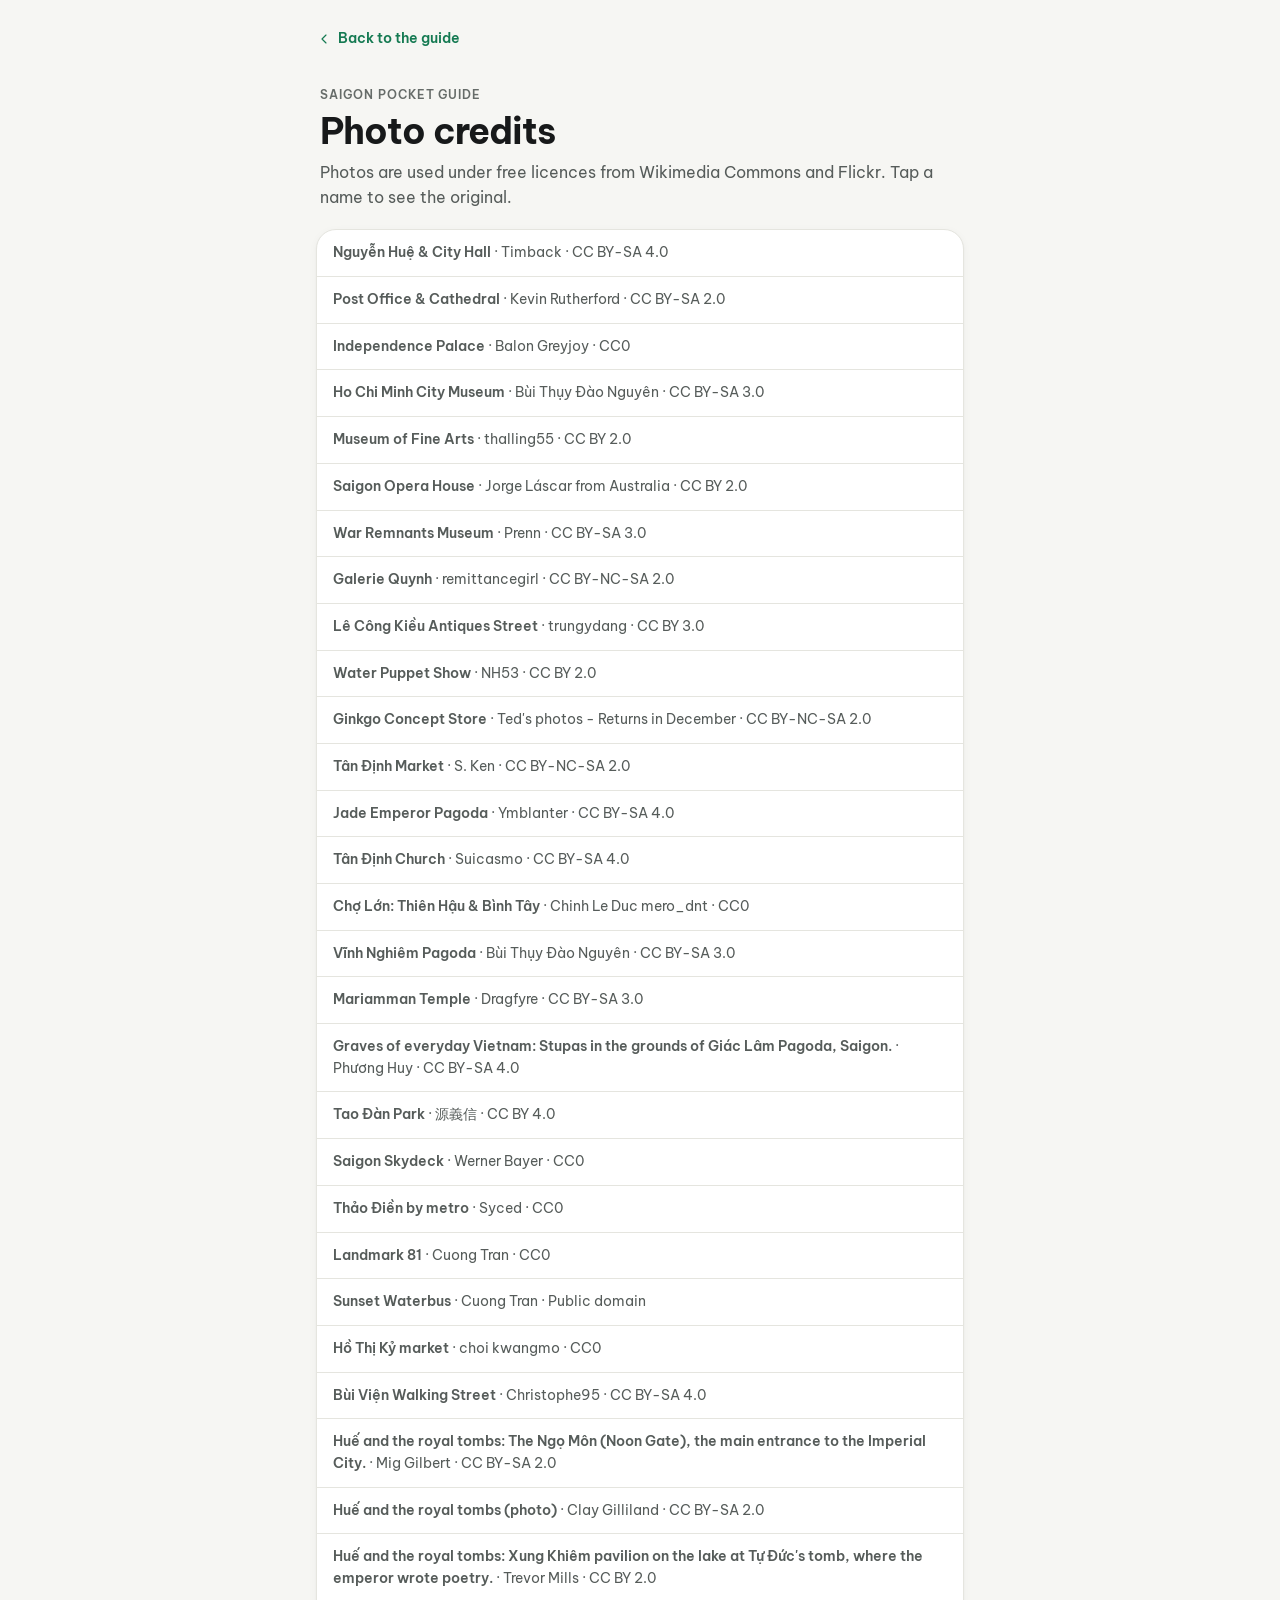
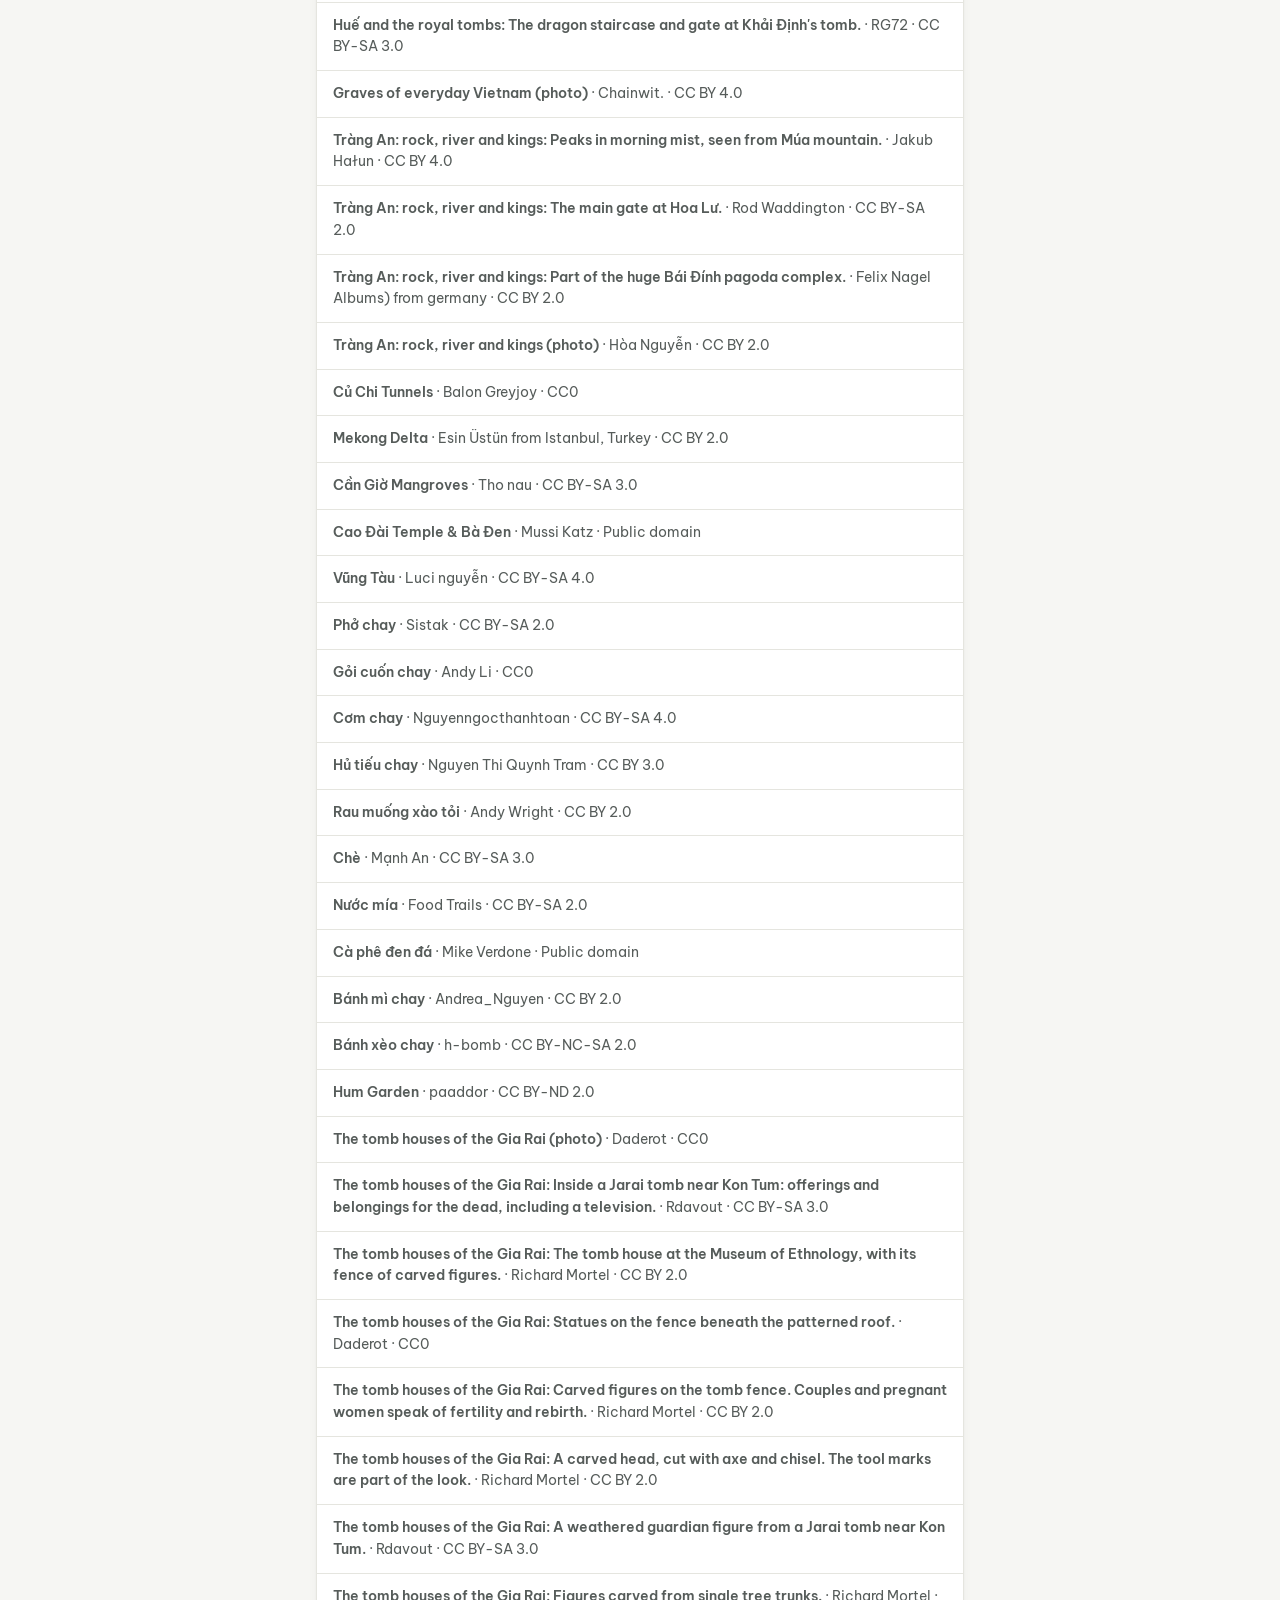
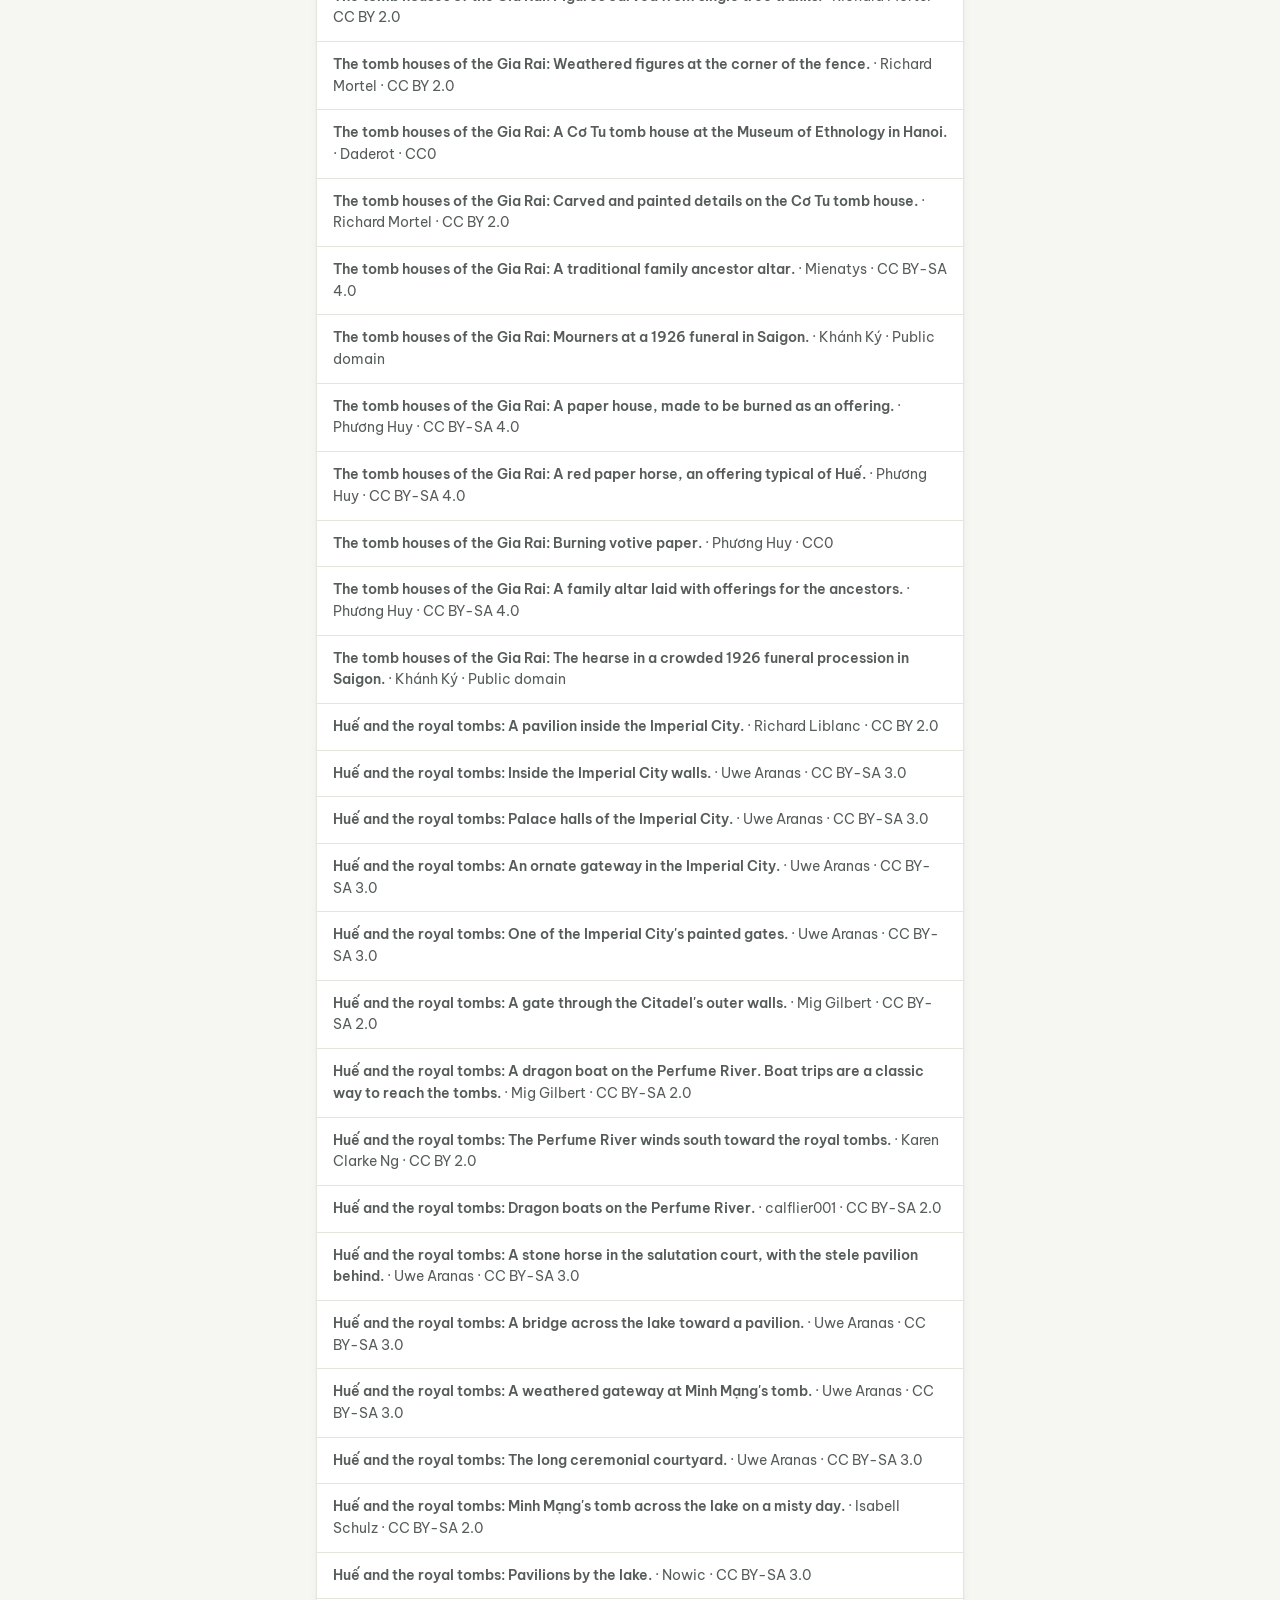
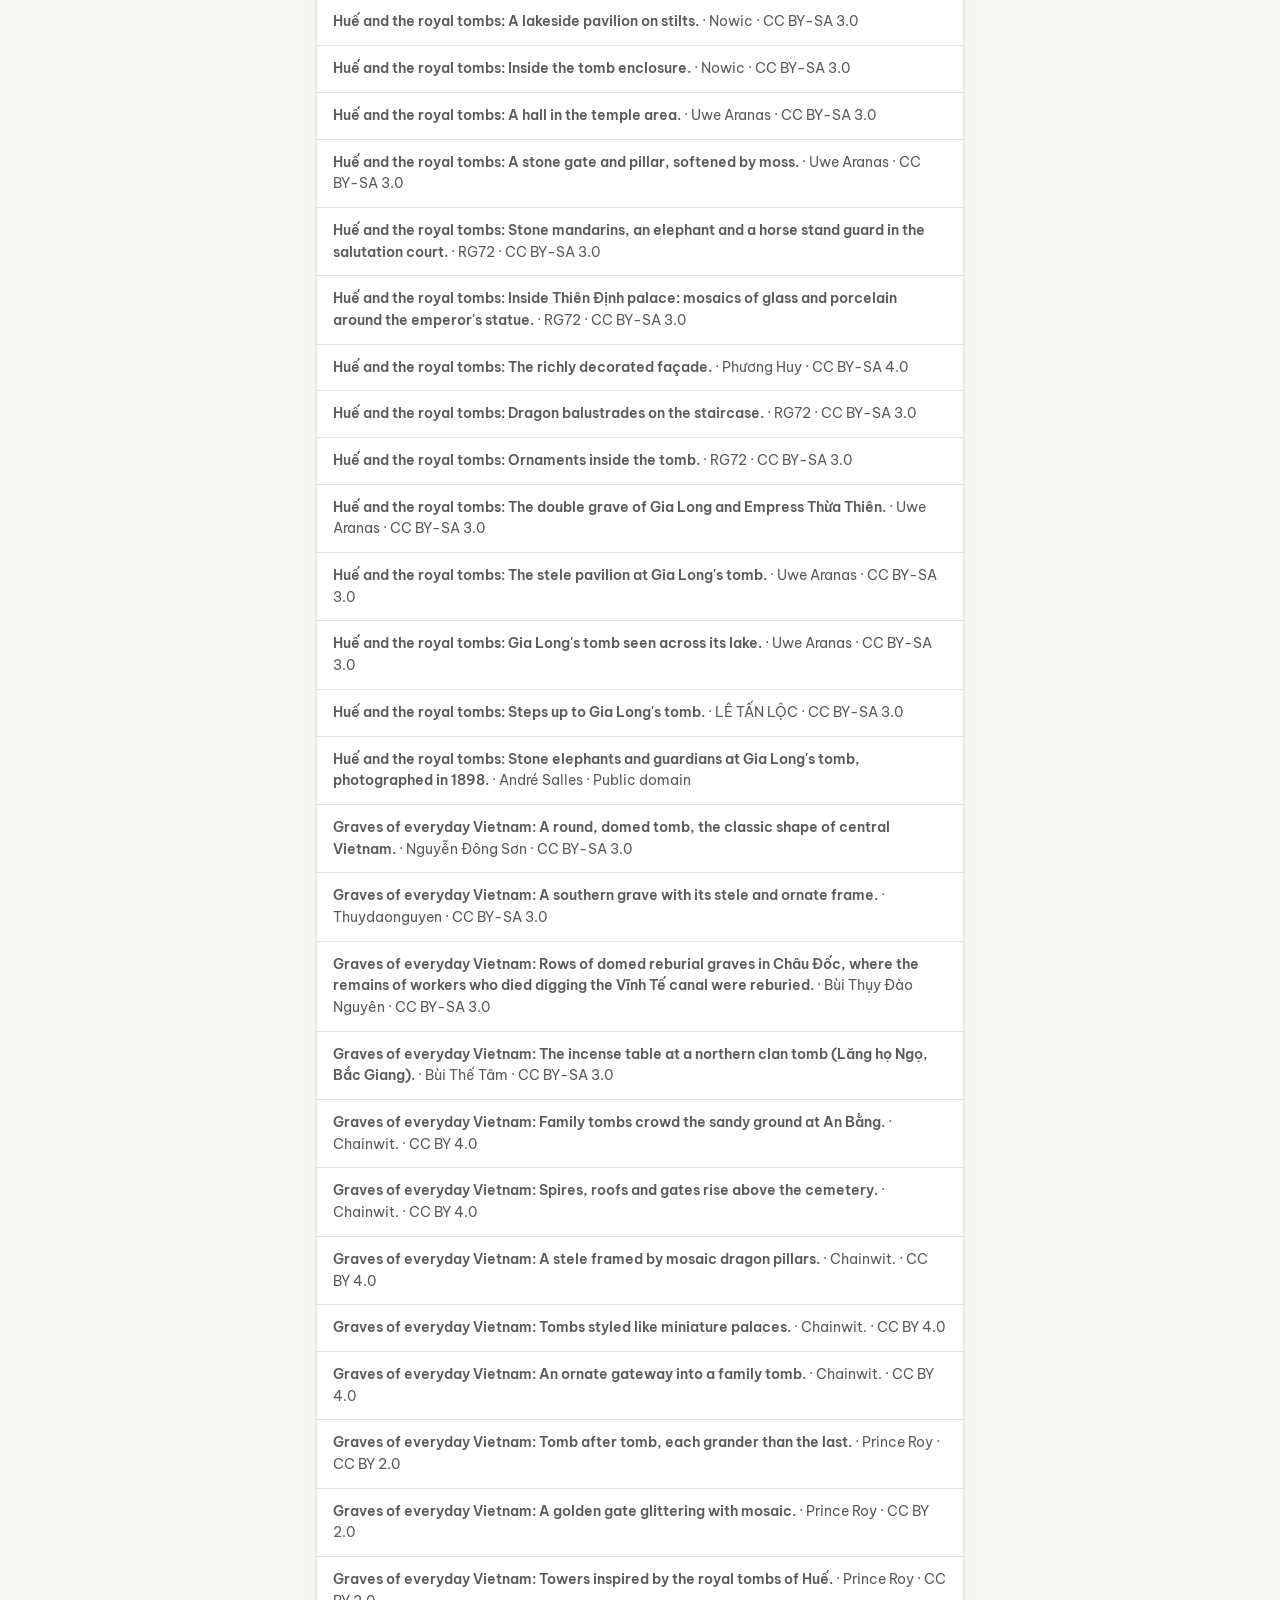
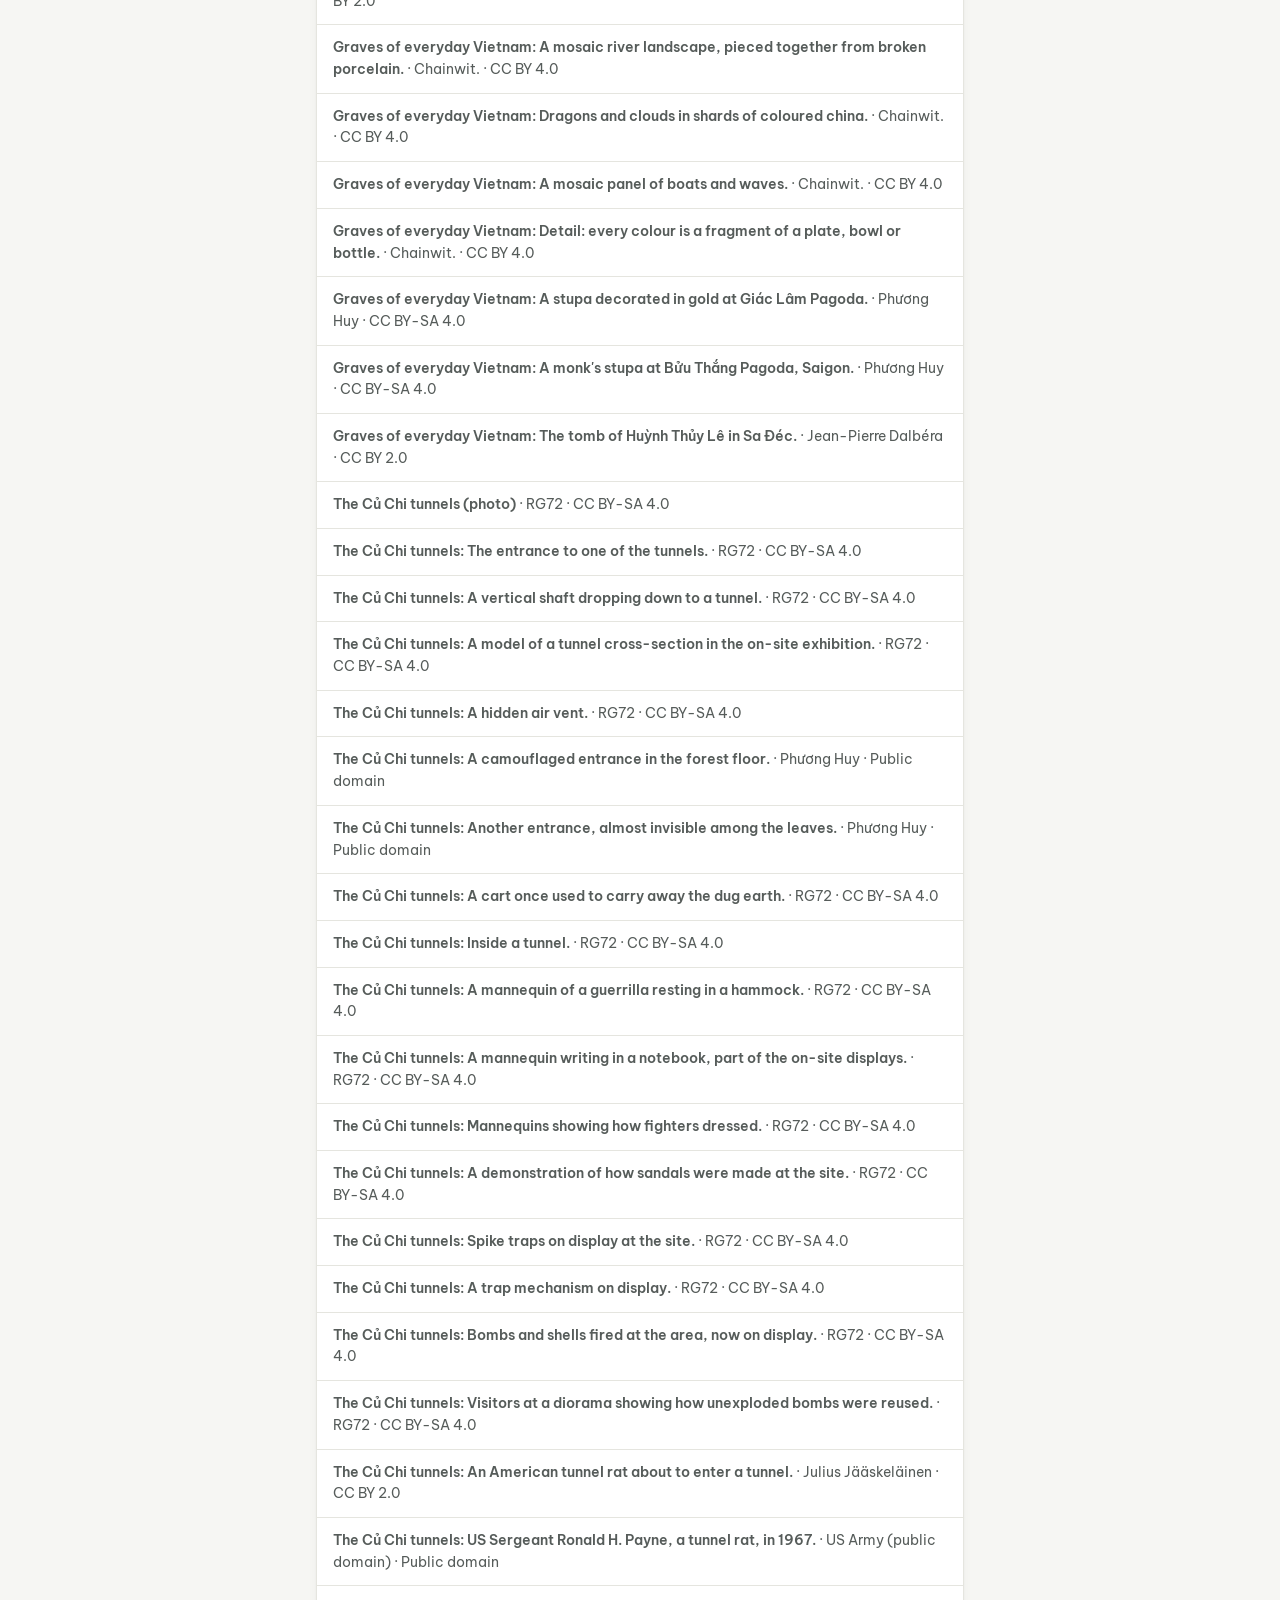
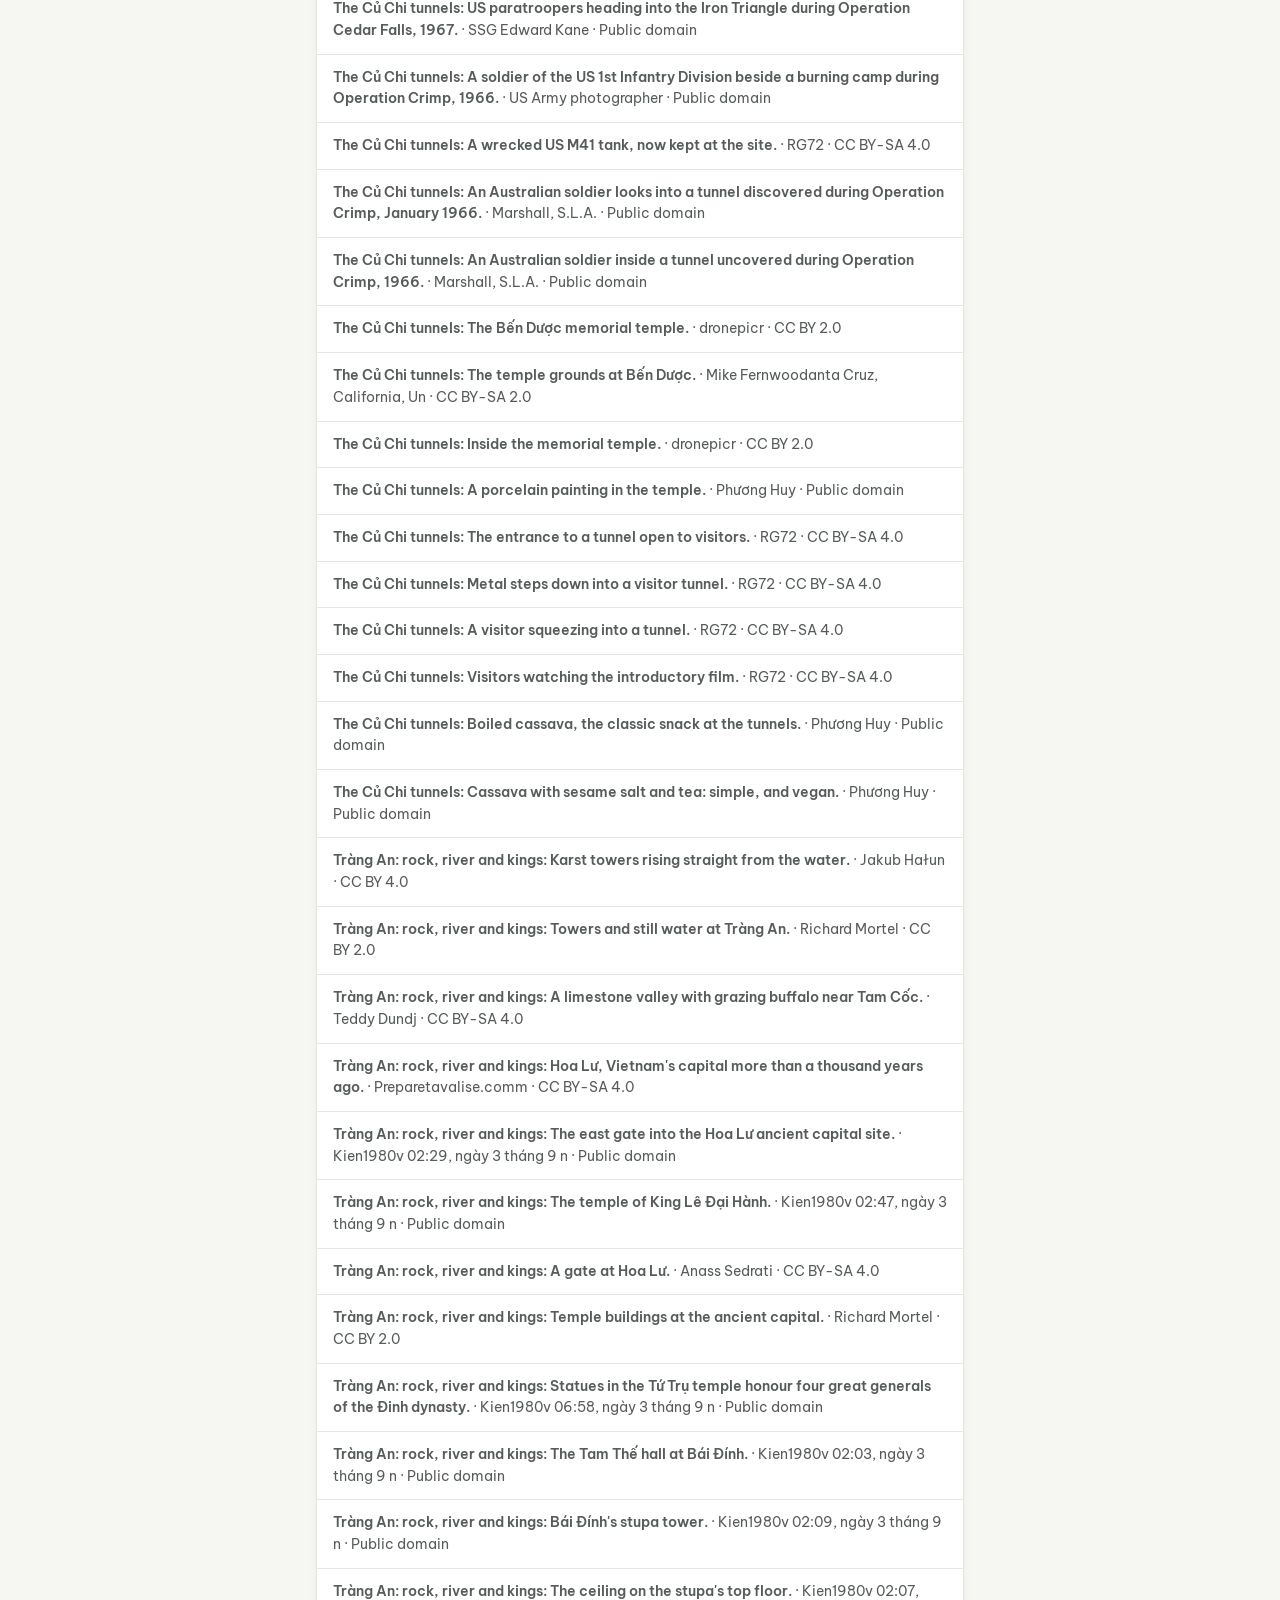
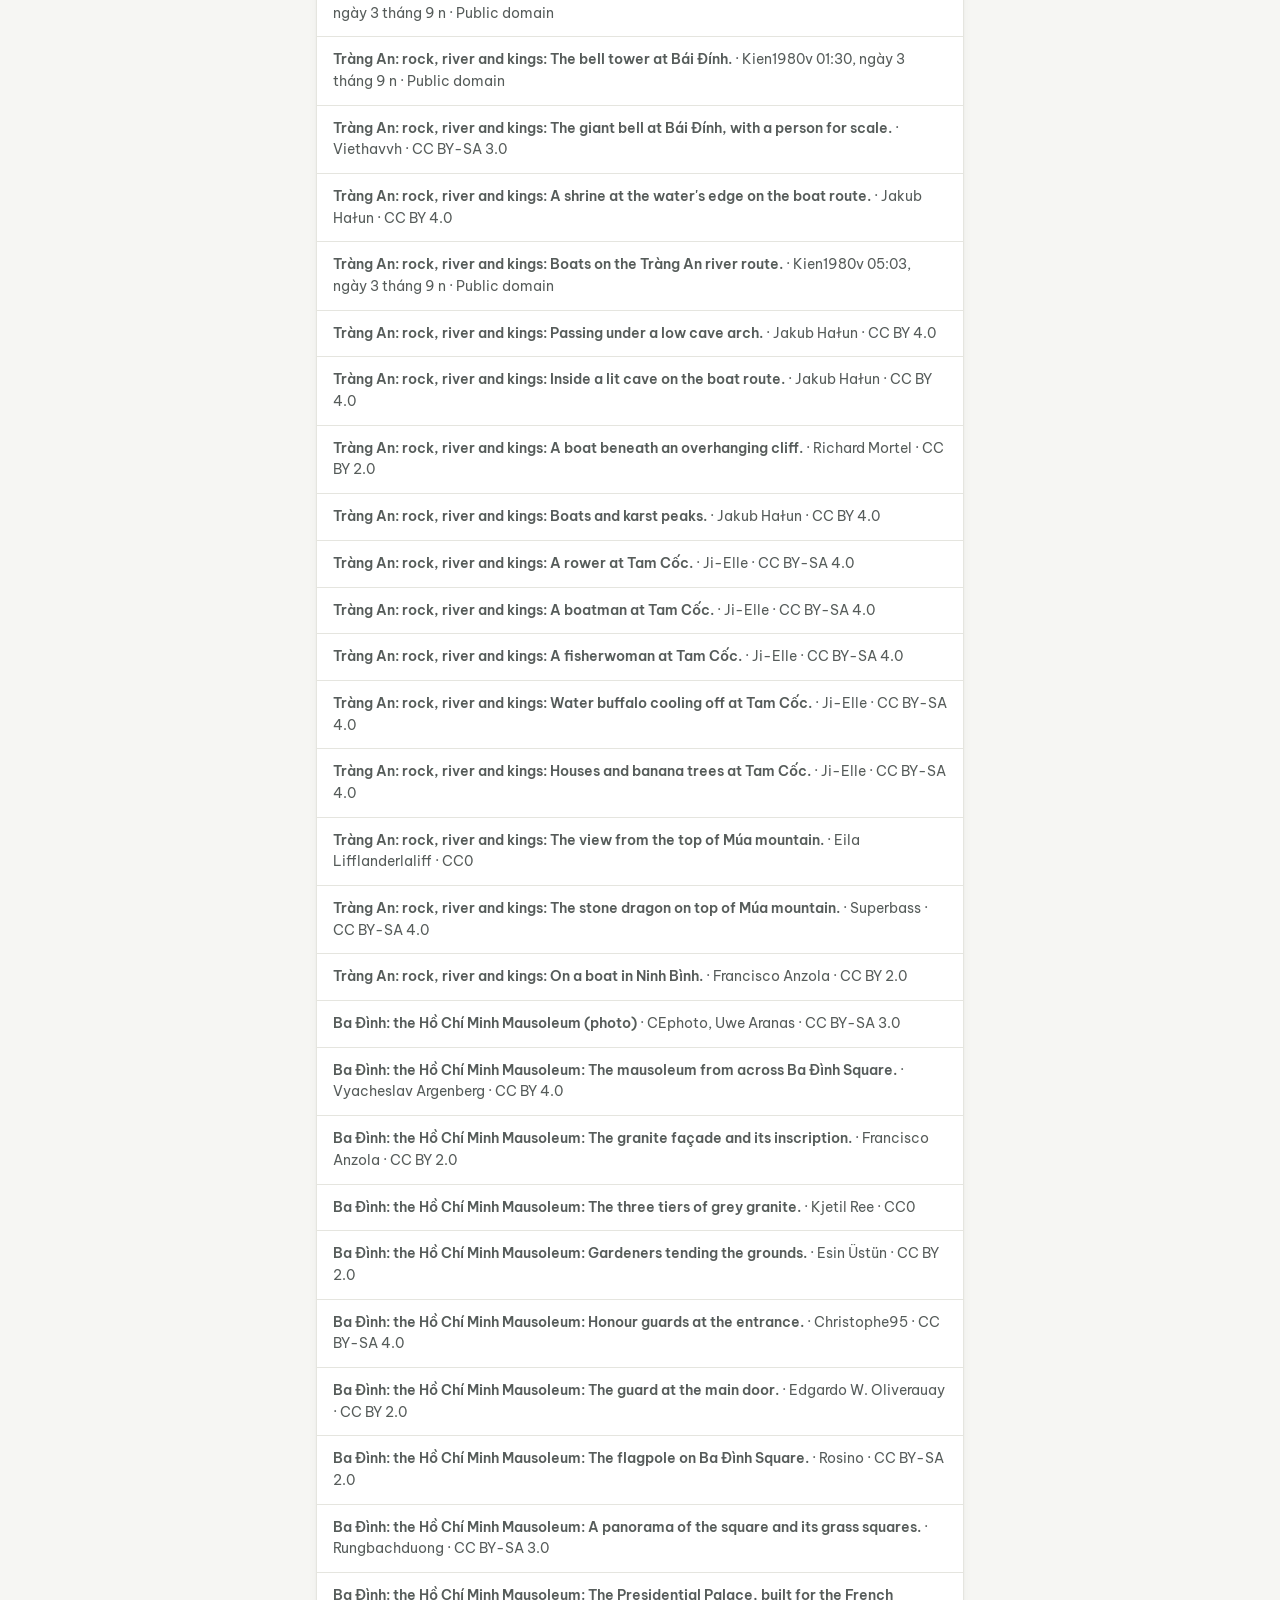
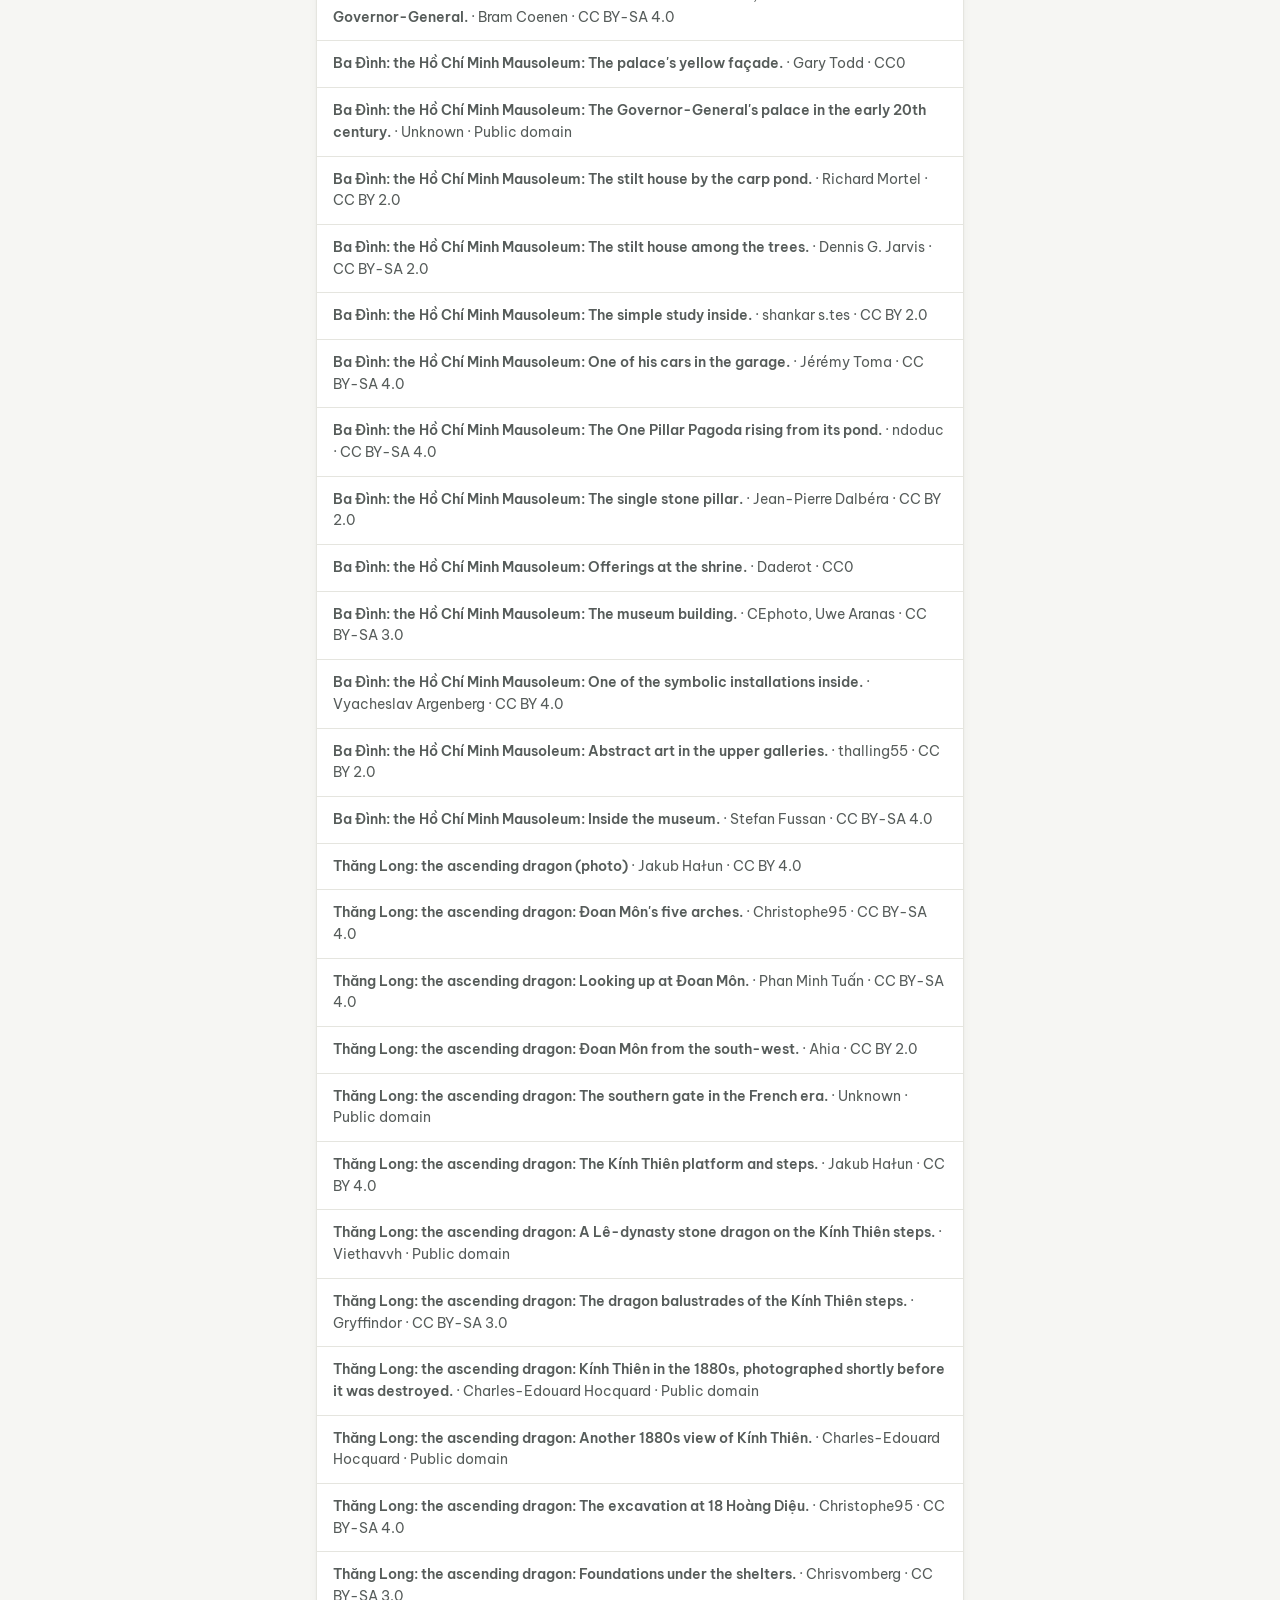
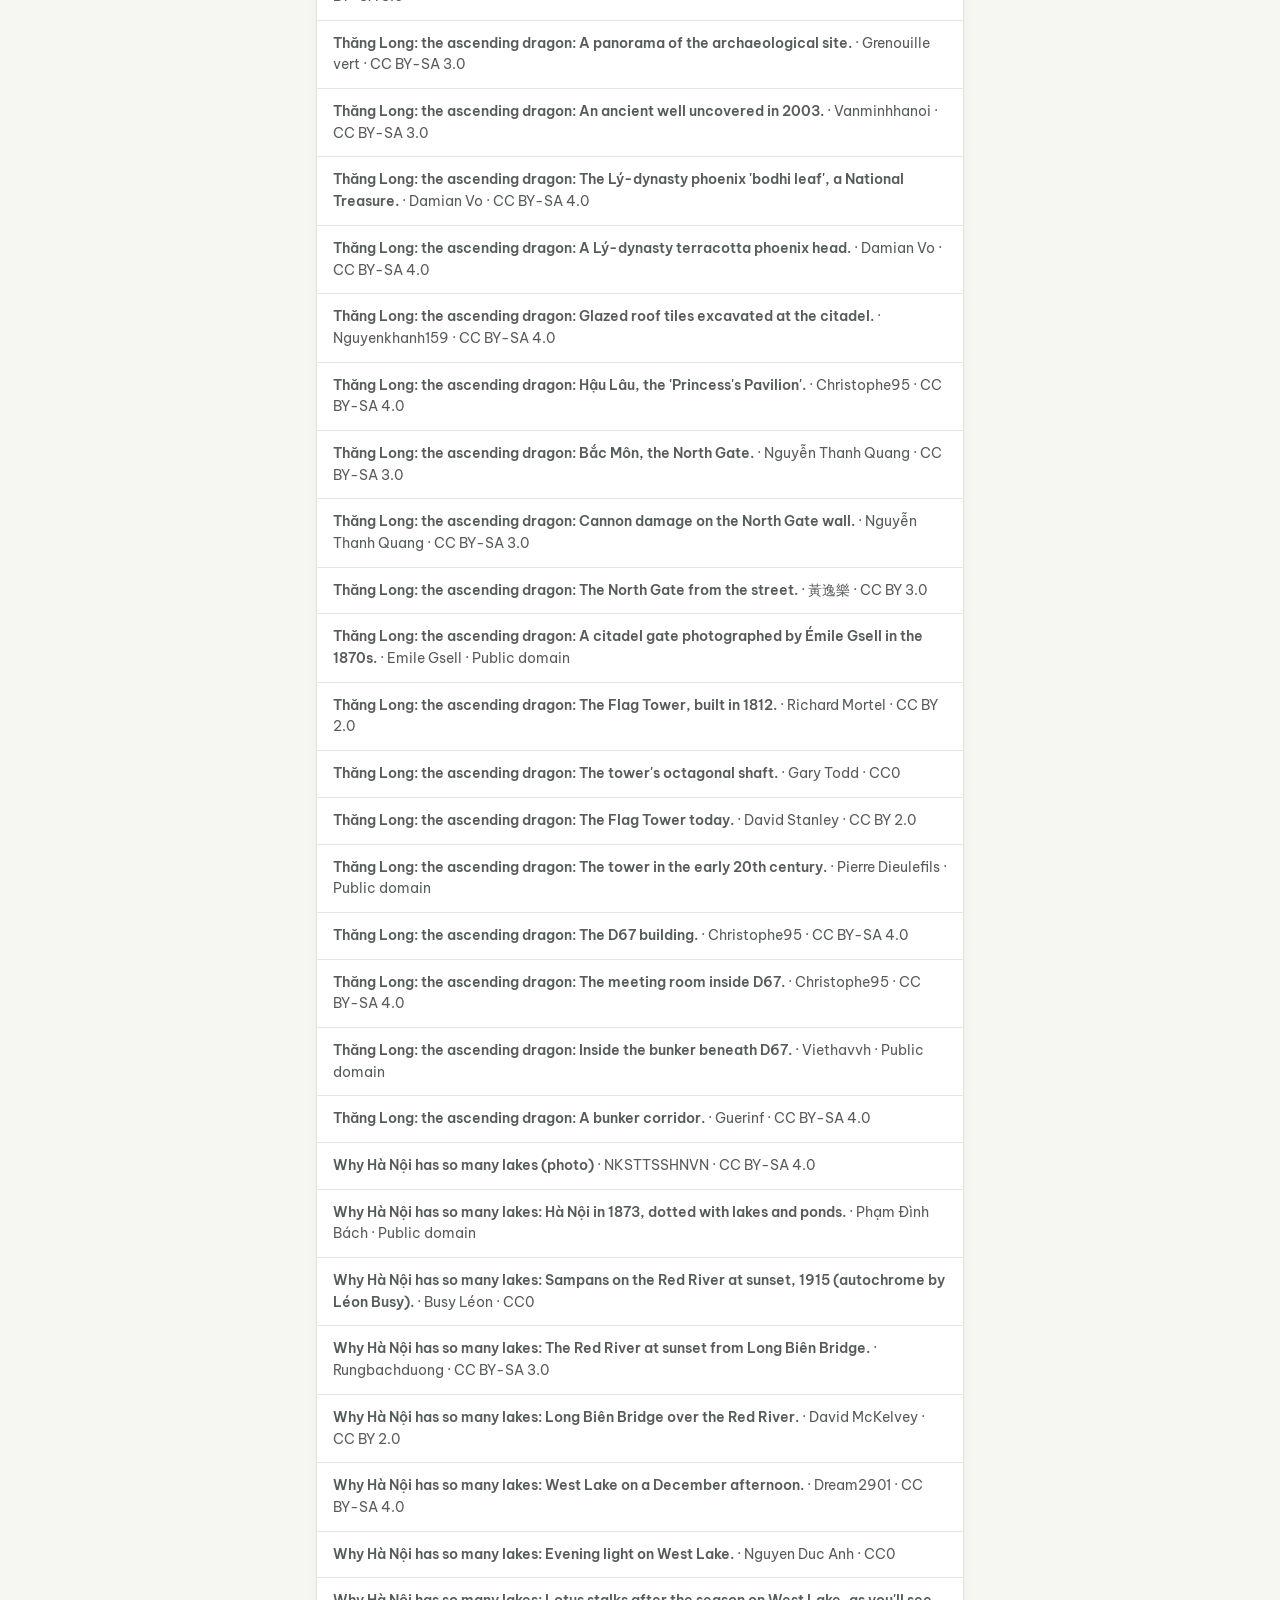
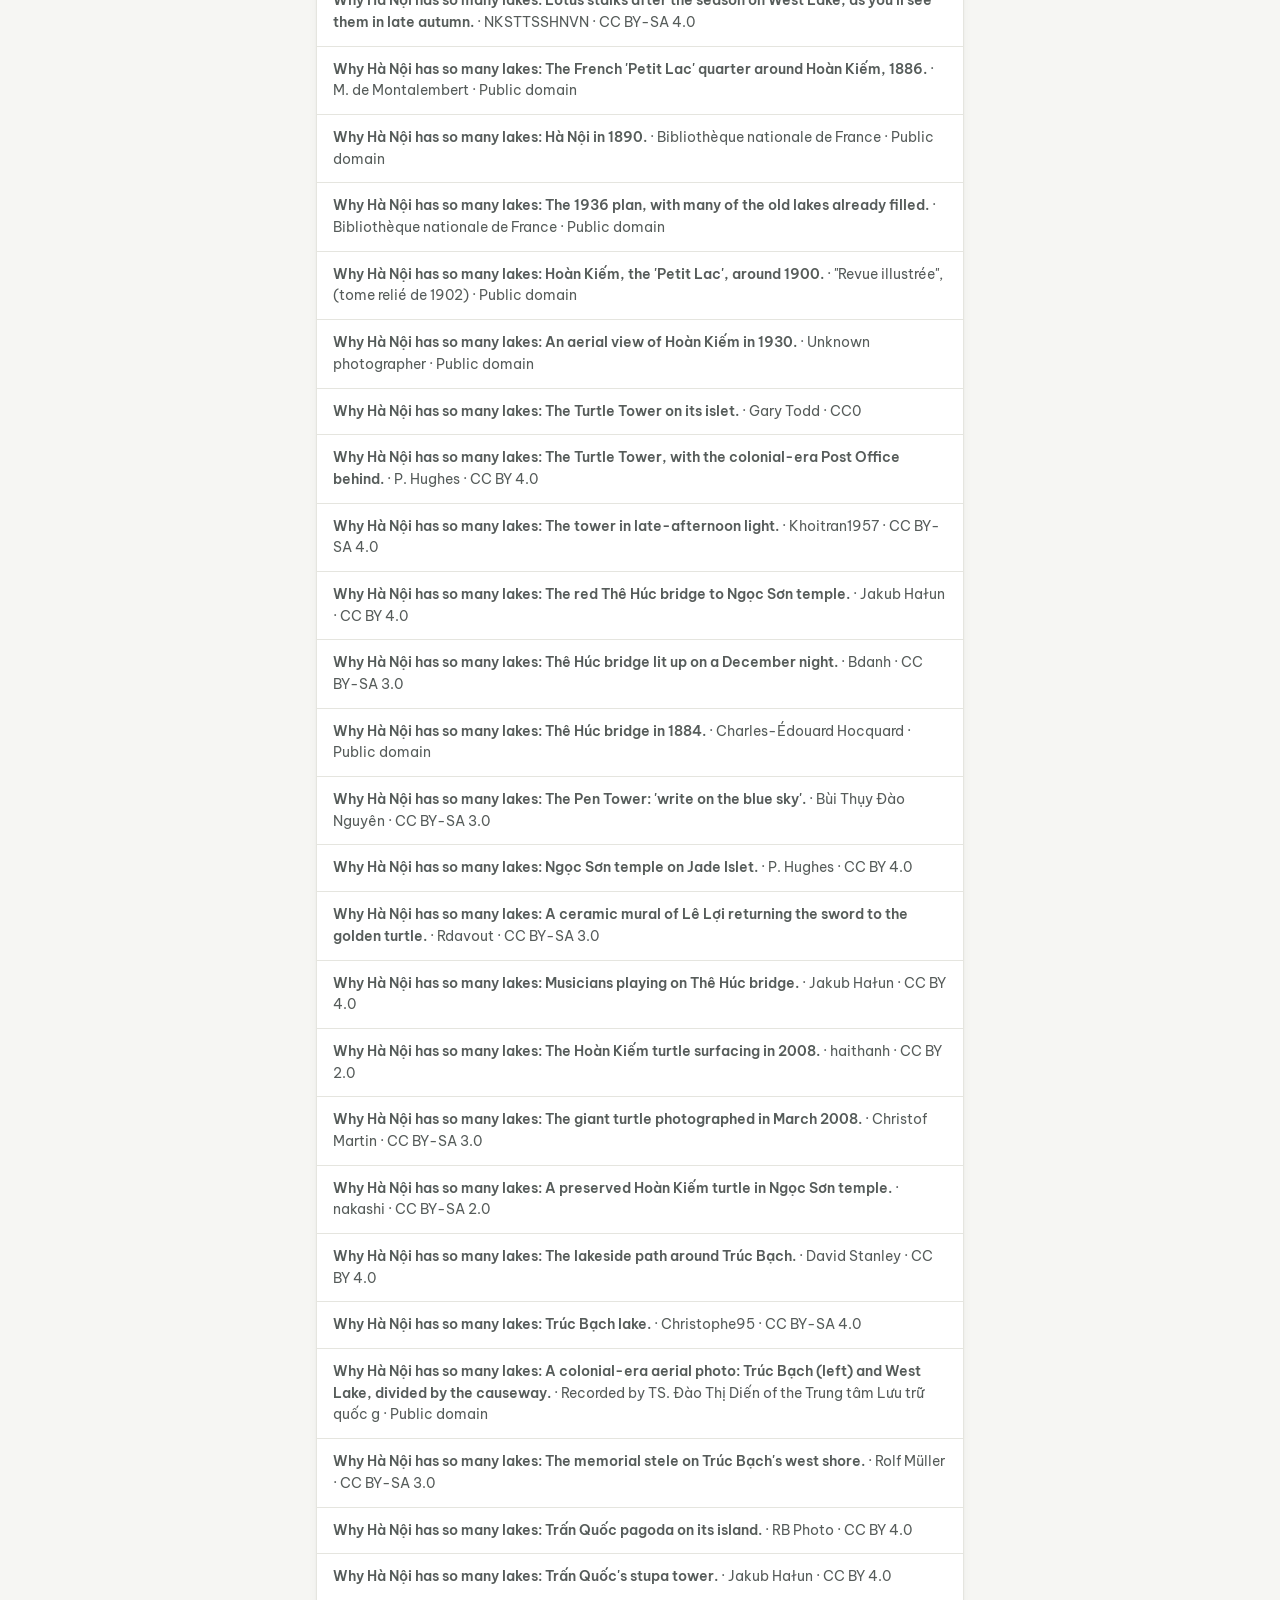
==== commit 237526fa: "More places, food and drinks for Hà Nội, Ninh Bình and Huế; lakes read; boat tipping - Hà Nội +14 pl" ====
--- a/credits.html
+++ b/credits.html
@@ -20,7 +20,7 @@
   <link rel="preconnect" href="https://fonts.googleapis.com">
   <link rel="preconnect" href="https://fonts.gstatic.com" crossorigin>
   <link href="https://fonts.googleapis.com/css2?family=Be+Vietnam+Pro:wght@400;500;600;700&display=swap" rel="stylesheet">
-  <link rel="stylesheet" href="css/style.css?v=20261117e">
+  <link rel="stylesheet" href="css/style.css?v=20261117h">
   <style>body { padding-bottom: 40px; }</style>
 </head>
 <body>
@@ -33,8 +33,8 @@
   </header>
   <div class="group"><ul class="credits" id="credits"></ul></div>
 </main>
-<script src="js/images.js?v=20261117e"></script>
-<script src="js/data.js?v=20261117e"></script>
+<script src="js/images.js?v=20261117h"></script>
+<script src="js/data.js?v=20261117h"></script>
 <script>
   (function () {
     var IMAGES = window.SGN_IMAGES || {}, DATA = window.SGN_DATA || {}, subjects = {};
--- a/css/style.css
+++ b/css/style.css
@@ -478,6 +478,9 @@
 .dish .media { aspect-ratio: 4 / 3; }
 .dish-body { padding: 12px 14px 14px; }
 .dish-body .t { margin-bottom: 2px; }
+.dish-en { font-size: var(--fs-xs); font-weight: 600; color: var(--accent); margin-bottom: 6px; }
+.dish-watch { display: flex; gap: 6px; margin-top: 8px; font-size: var(--fs-xs); line-height: 1.45; color: var(--text-2); }
+.dish-watch .i { flex: none; width: 14px; height: 14px; margin-top: 2px; color: var(--warn); }
 @media (min-width: 560px) { .scroller { grid-auto-columns: 44%; } }
 
 /* ===== Converter ===== */
@@ -867,32 +870,32 @@
 .lightbox .icon-btn { position: absolute; top: calc(12px + env(safe-area-inset-top)); right: 12px; background: rgba(255,255,255,.12); color: #fff; border-color: transparent; }
 
 /* ===== City picker (top bar dropdown) ===== */
-.city-pick { display: flex; align-items: center; gap: 8px; margin: 0 auto 0 10px; min-width: 0; }
-.cp-label { font-size: 12px; font-weight: 600; letter-spacing: .04em; text-transform: uppercase; color: var(--text-2); white-space: nowrap; line-height: 1.15; }
+.city-pick { display: flex; align-items: center; gap: 8px; margin-right: auto; min-width: 0; }
+.cp-label { font-size: 11px; font-weight: 600; letter-spacing: .04em; text-transform: uppercase; color: var(--text-2); white-space: nowrap; line-height: 1.15; }
 .cp-wrap { position: relative; min-width: 0; }
 .city-btn {
-  display: inline-flex; align-items: center; gap: 8px; max-width: 100%;
-  height: 44px; padding: 0 12px 0 5px; border-radius: var(--r-full); cursor: pointer;
+  display: inline-flex; align-items: center; gap: 6px; max-width: 100%;
+  height: 36px; padding: 0 10px 0 4px; border-radius: var(--r-full); cursor: pointer;
   background: var(--accent); border: 0; color: var(--accent-fg);
-  box-shadow: 0 3px 12px color-mix(in srgb, var(--accent) 35%, transparent);
-  font-size: 16px; font-weight: 700; white-space: nowrap; text-align: left;
+  box-shadow: 0 2px 6px color-mix(in srgb, var(--accent) 25%, transparent);
+  font-size: 14px; font-weight: 600; white-space: nowrap; text-align: left;
   transition: background-color .3s var(--ease), transform .12s var(--ease);
 }
 .city-btn:active { transform: scale(.97); }
 .city-btn .cb-ic {
-  width: 34px; height: 34px; border-radius: 50%; flex: none; display: grid; place-items: center;
+  width: 28px; height: 28px; border-radius: 50%; flex: none; display: grid; place-items: center;
   background: color-mix(in srgb, var(--accent-fg) 20%, transparent);
 }
-.city-btn .cb-ic .i { width: 19px; height: 19px; }
+.city-btn .cb-ic .i { width: 16px; height: 16px; }
 .city-btn .cb-txt { min-width: 0; overflow: hidden; text-overflow: ellipsis; }
-.city-btn .chev { width: 18px; height: 18px; color: inherit; flex: none; transition: transform .2s var(--ease); }
+.city-btn .chev { width: 15px; height: 15px; color: inherit; flex: none; transition: transform .2s var(--ease); }
 .city-btn[aria-expanded="true"] .chev { transform: rotate(180deg); }
 .city-btn:focus-visible { outline: 2px solid var(--text); outline-offset: 2px; }
 /* Gentle pulse until the picker has been opened once */
 .city-btn.nudge { animation: cb-pulse 2.2s ease-out infinite; }
 @keyframes cb-pulse {
-  0% { box-shadow: 0 0 0 0 color-mix(in srgb, var(--accent) 55%, transparent), 0 3px 12px color-mix(in srgb, var(--accent) 35%, transparent); }
-  70%, 100% { box-shadow: 0 0 0 12px transparent, 0 3px 12px color-mix(in srgb, var(--accent) 35%, transparent); }
+  0% { box-shadow: 0 0 0 0 color-mix(in srgb, var(--accent) 55%, transparent), 0 2px 6px color-mix(in srgb, var(--accent) 25%, transparent); }
+  70%, 100% { box-shadow: 0 0 0 9px transparent, 0 2px 6px color-mix(in srgb, var(--accent) 25%, transparent); }
 }
 @media (prefers-reduced-motion: reduce) {
   .city-btn.nudge { animation: none; box-shadow: 0 0 0 3px color-mix(in srgb, var(--accent) 35%, transparent); }
@@ -923,8 +926,6 @@
 .city-menu li[aria-selected="true"] .cm-ok { visibility: visible; }
 .city-menu .cm-head { height: auto; padding: 6px 10px 4px; font-size: 11px; font-weight: 600; letter-spacing: .06em; text-transform: uppercase; color: var(--text-3); cursor: default; }
 .city-menu .cm-head:hover { background: none; }
-@media (max-width: 420px) { .brand-text { display: none; } }
-@media (max-width: 440px) { .topbar .brand { display: none; } .city-pick { margin-left: 0; } }
 @media (max-width: 340px) { .cp-label { display: none; } }
 .part-head { scroll-margin-top: calc(var(--top-h) + 8px); }
 
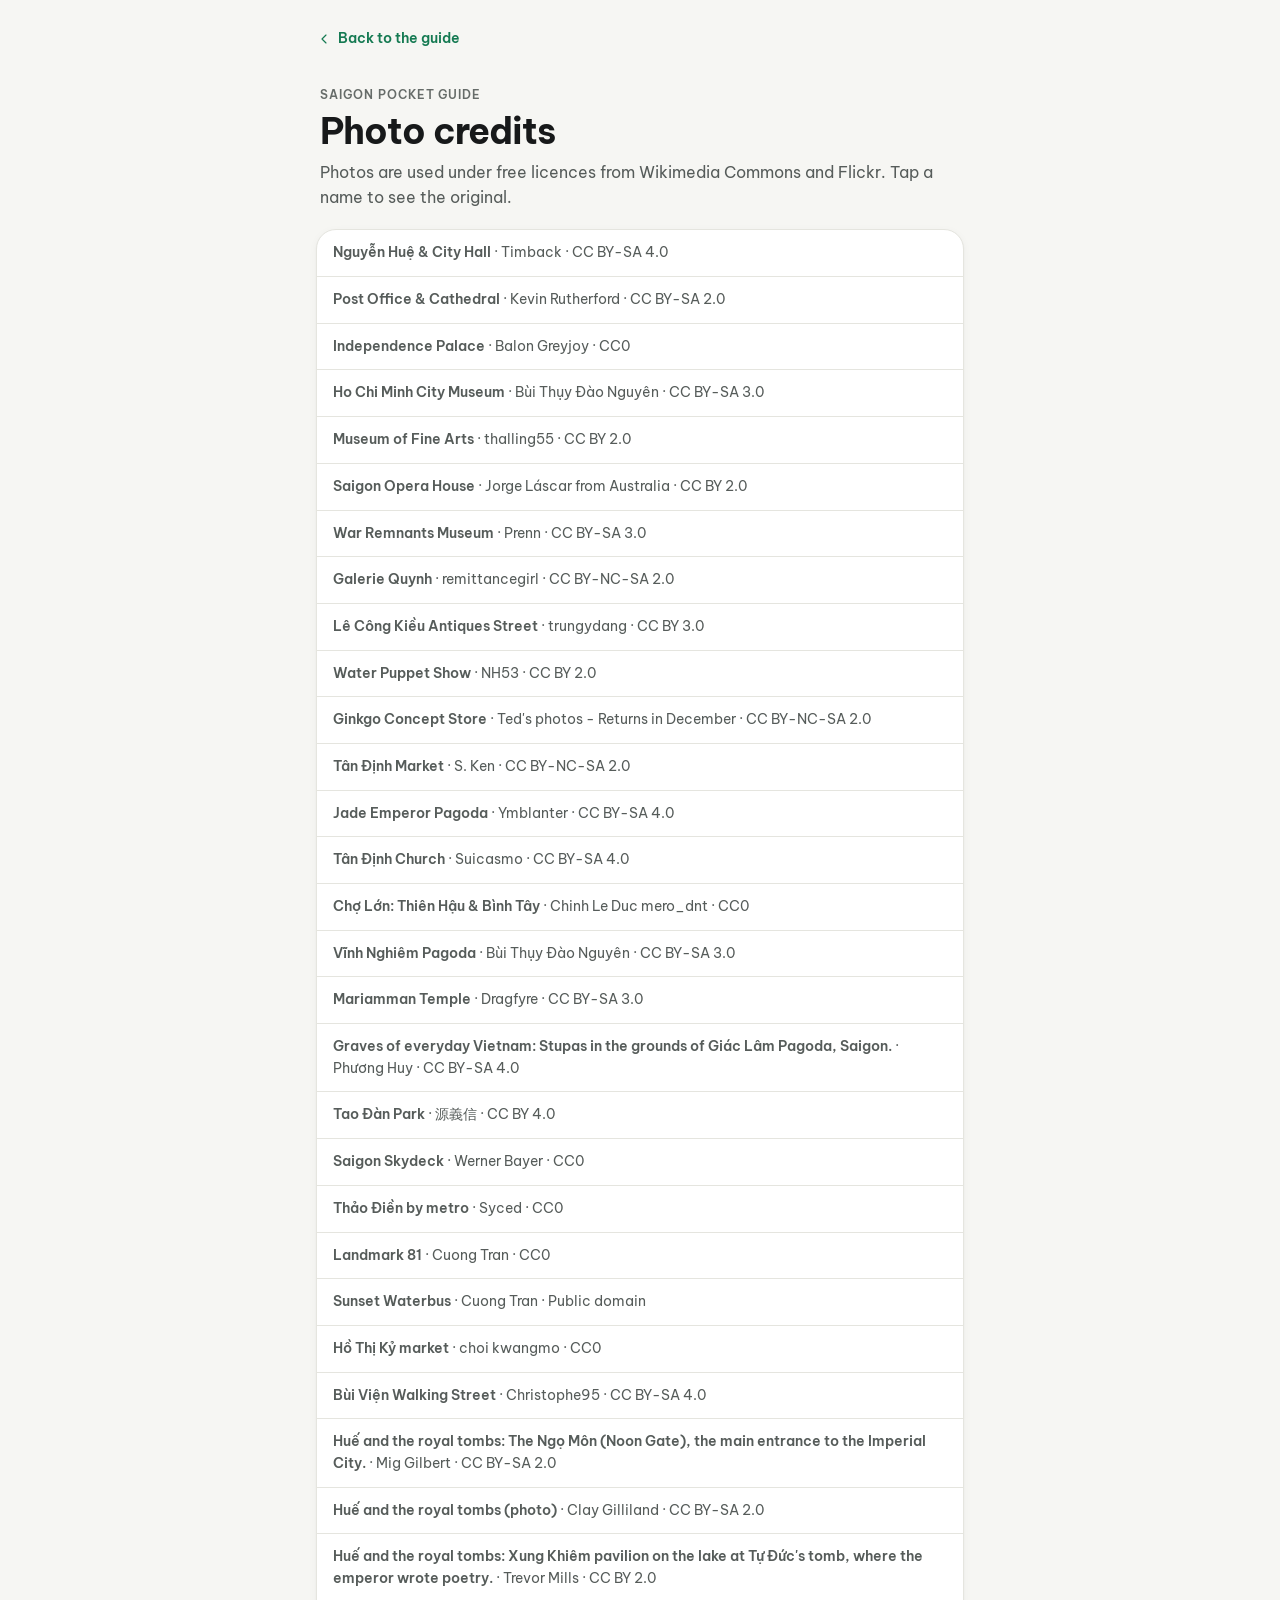
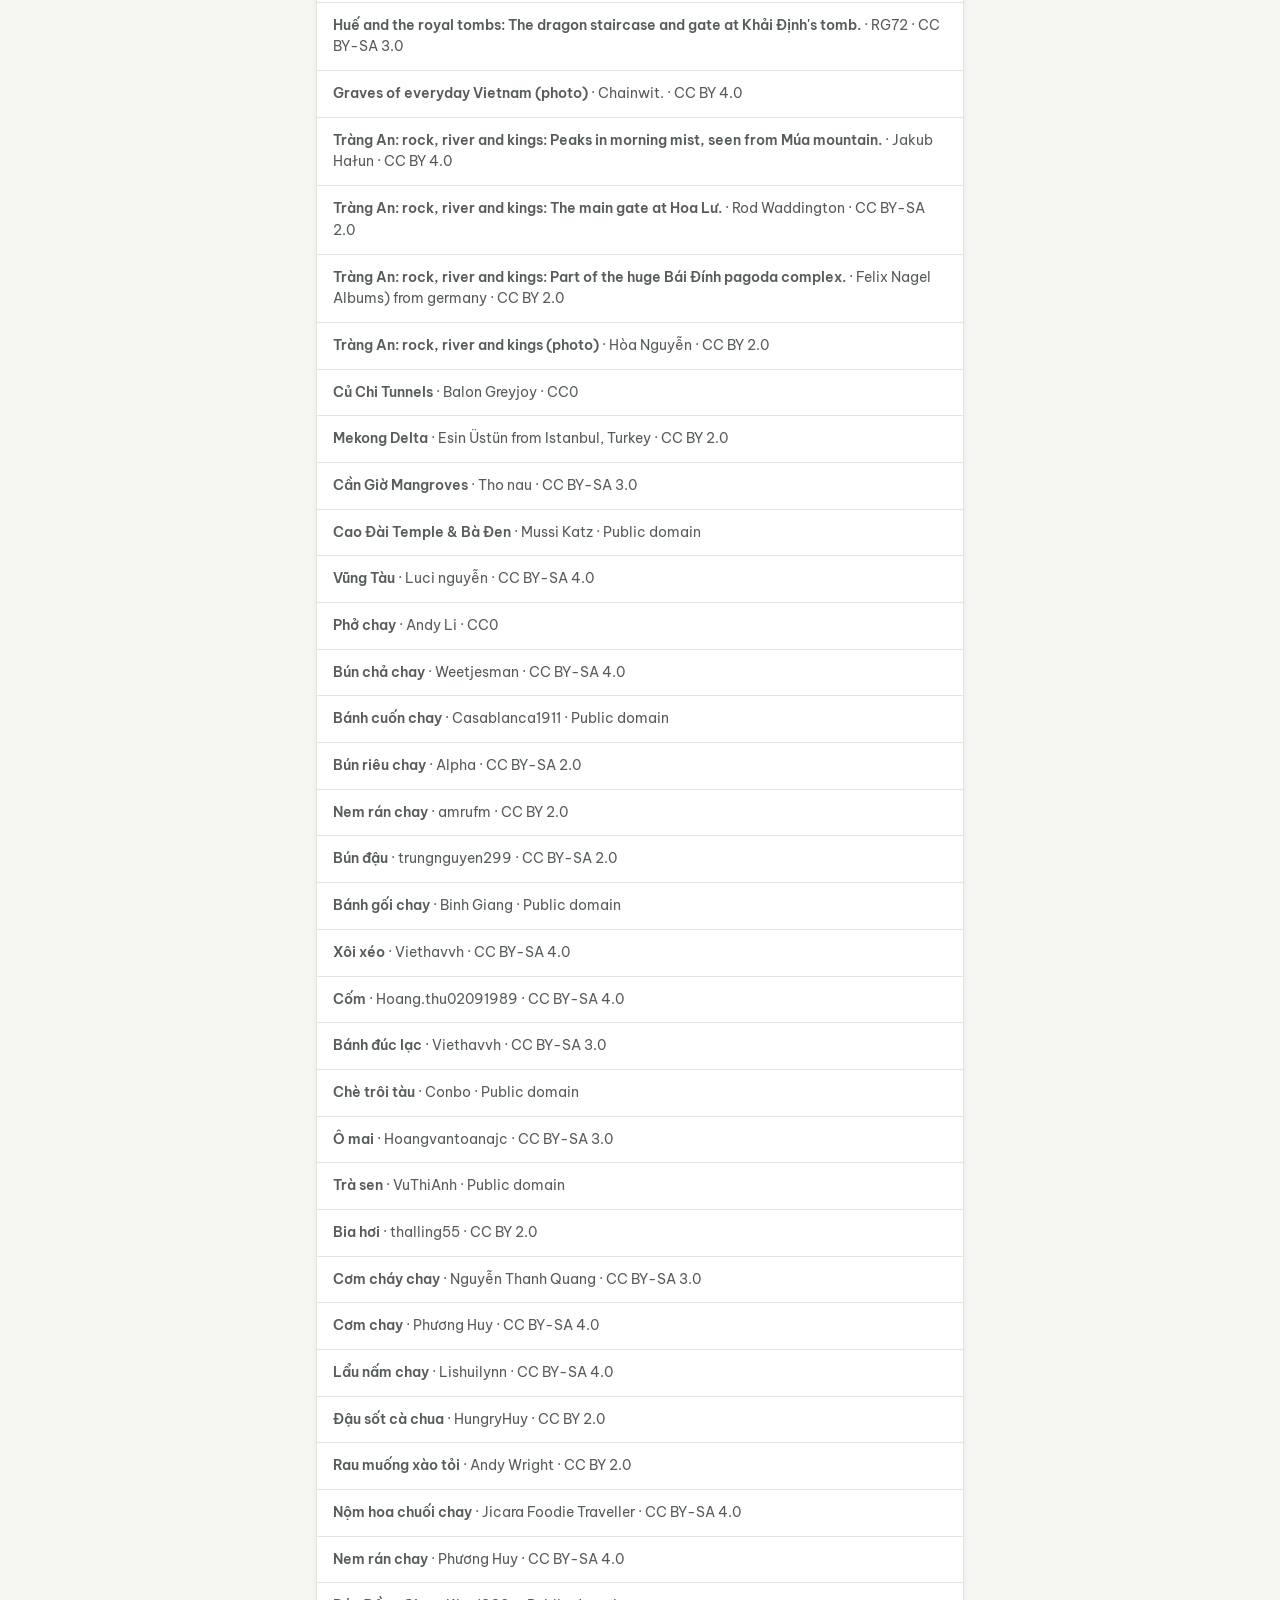
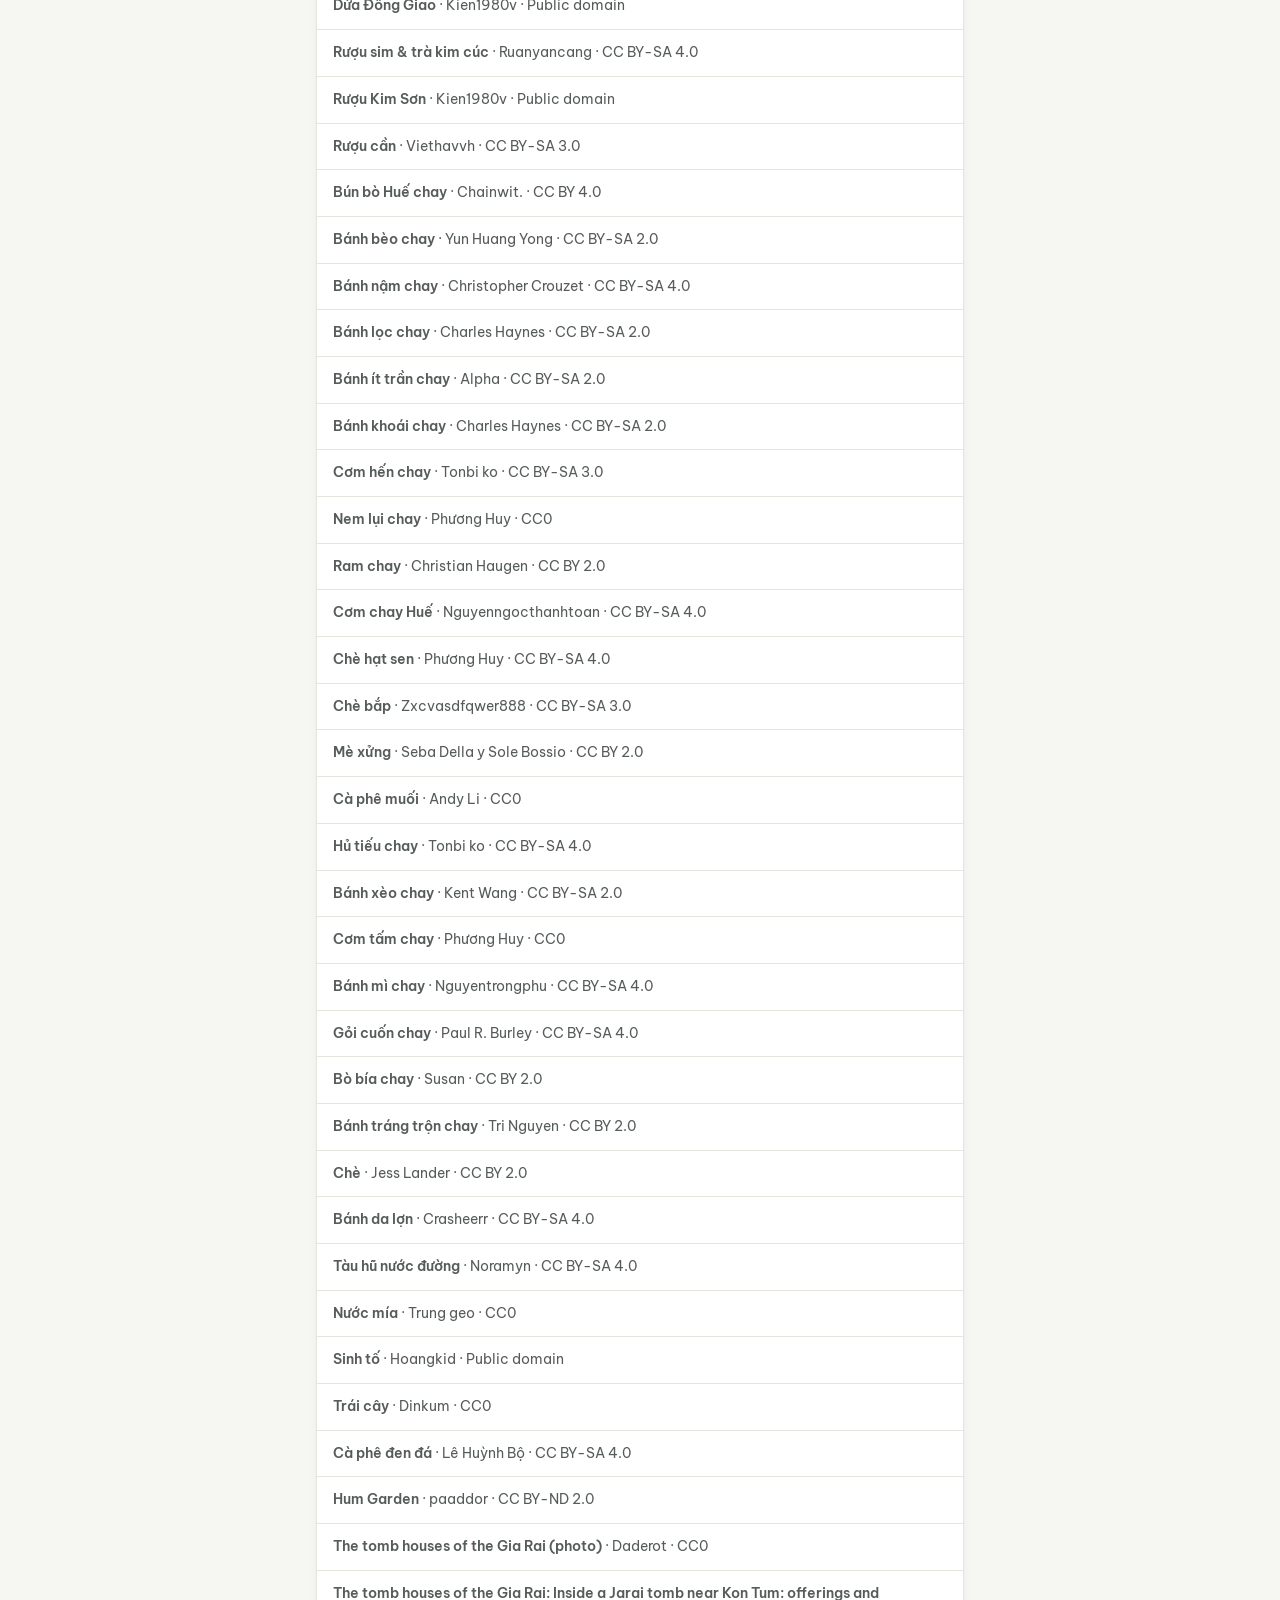
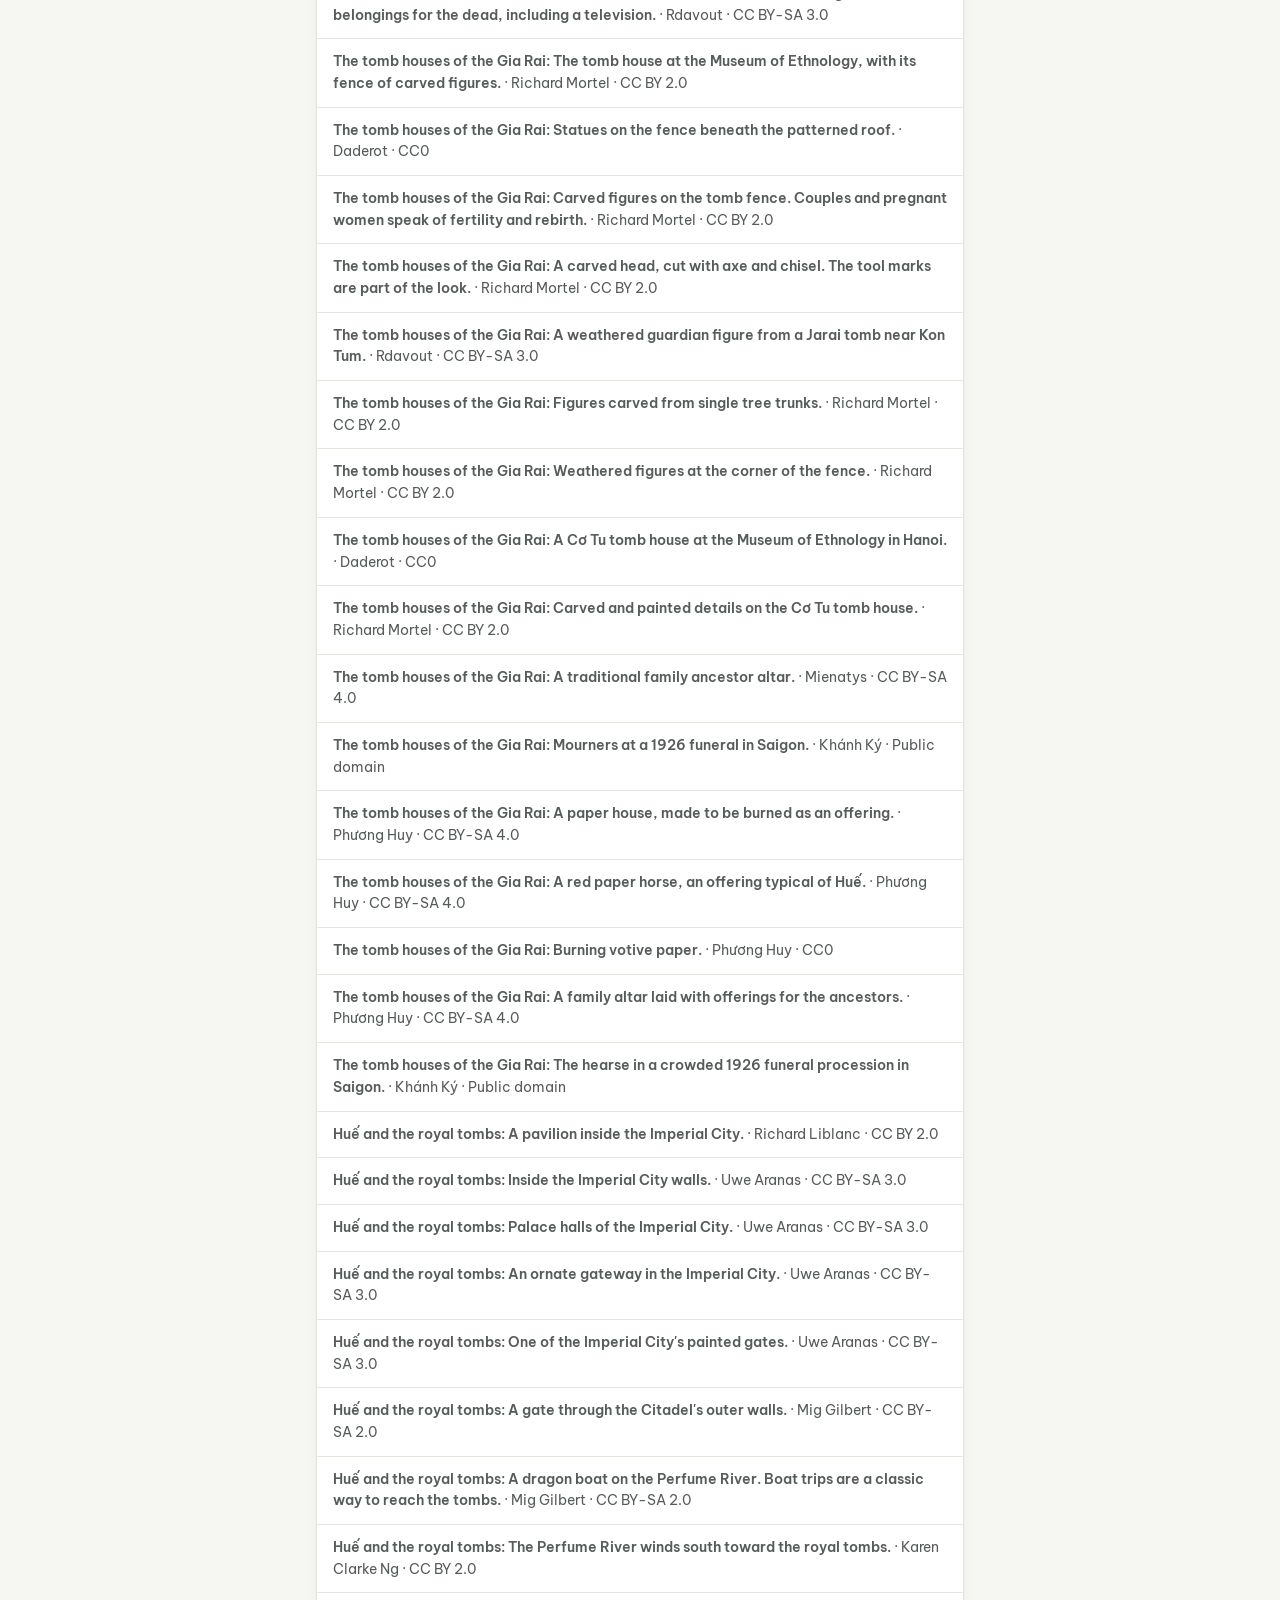
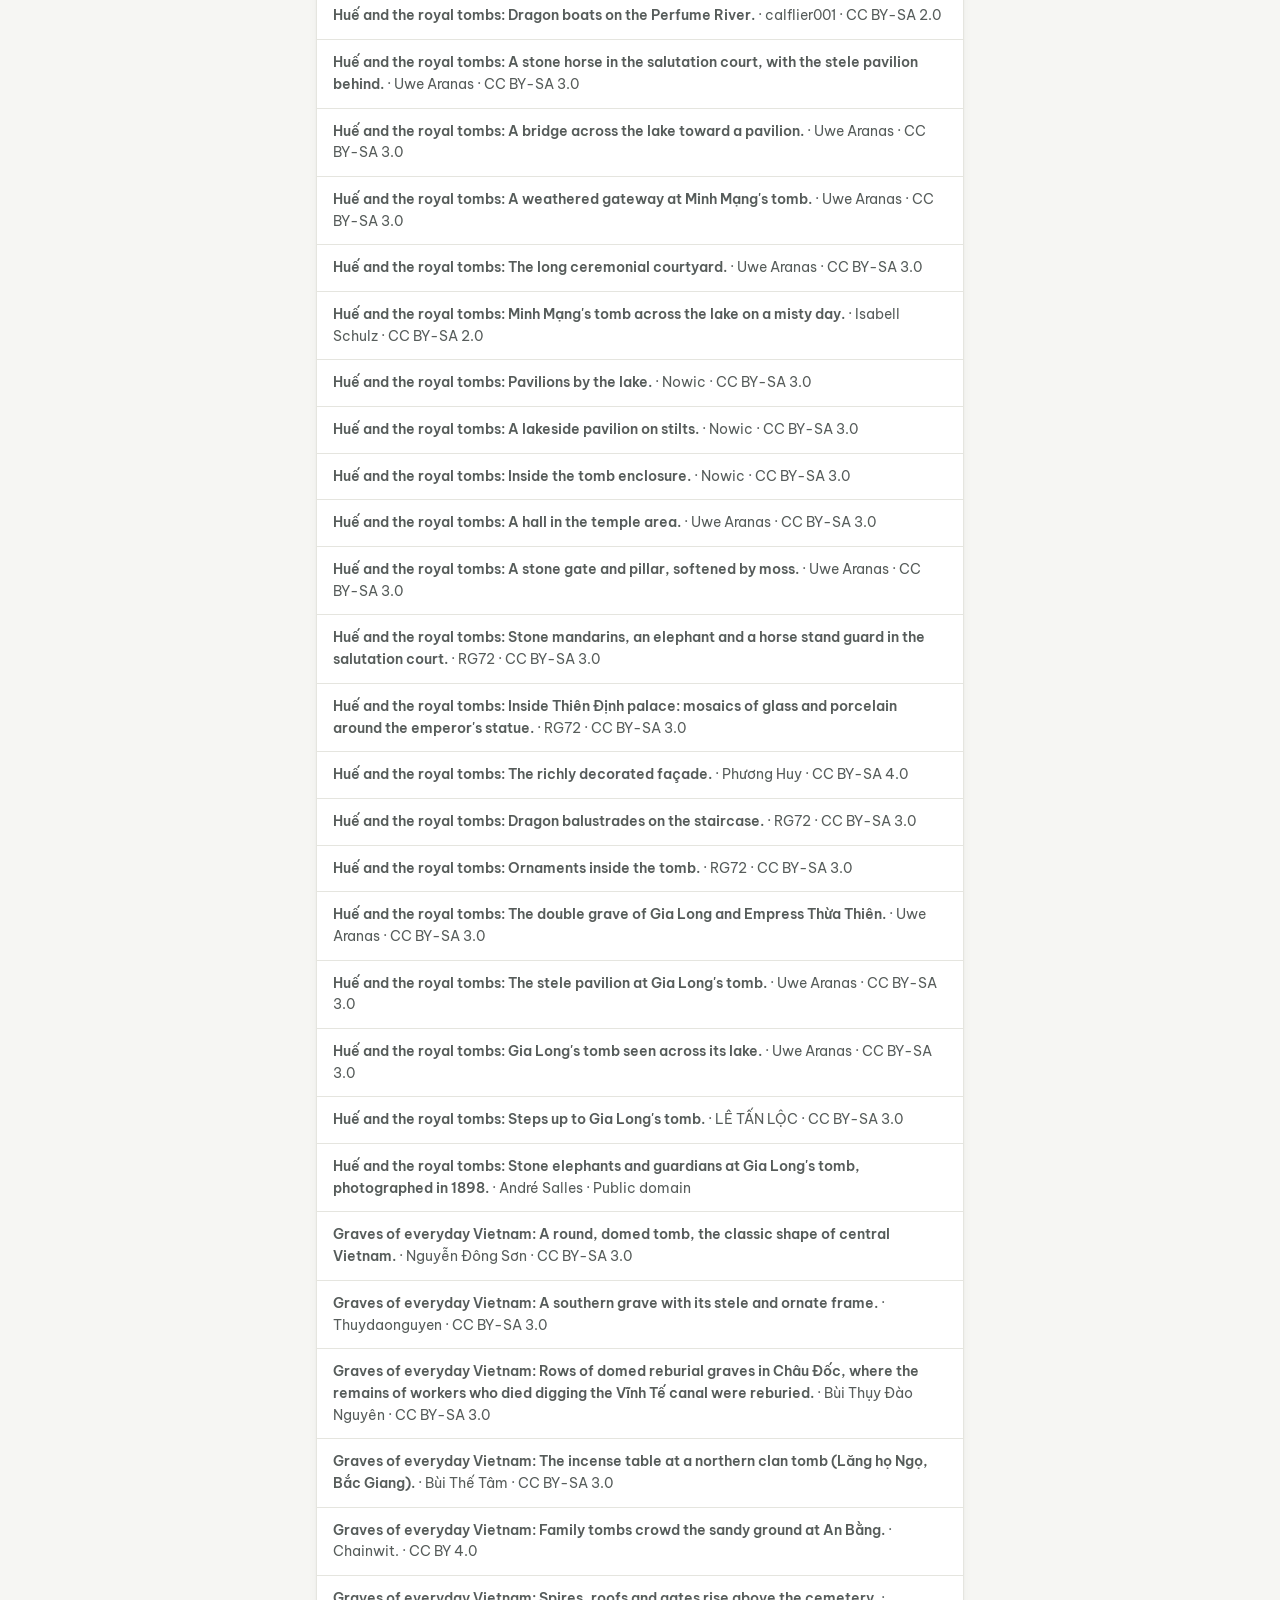
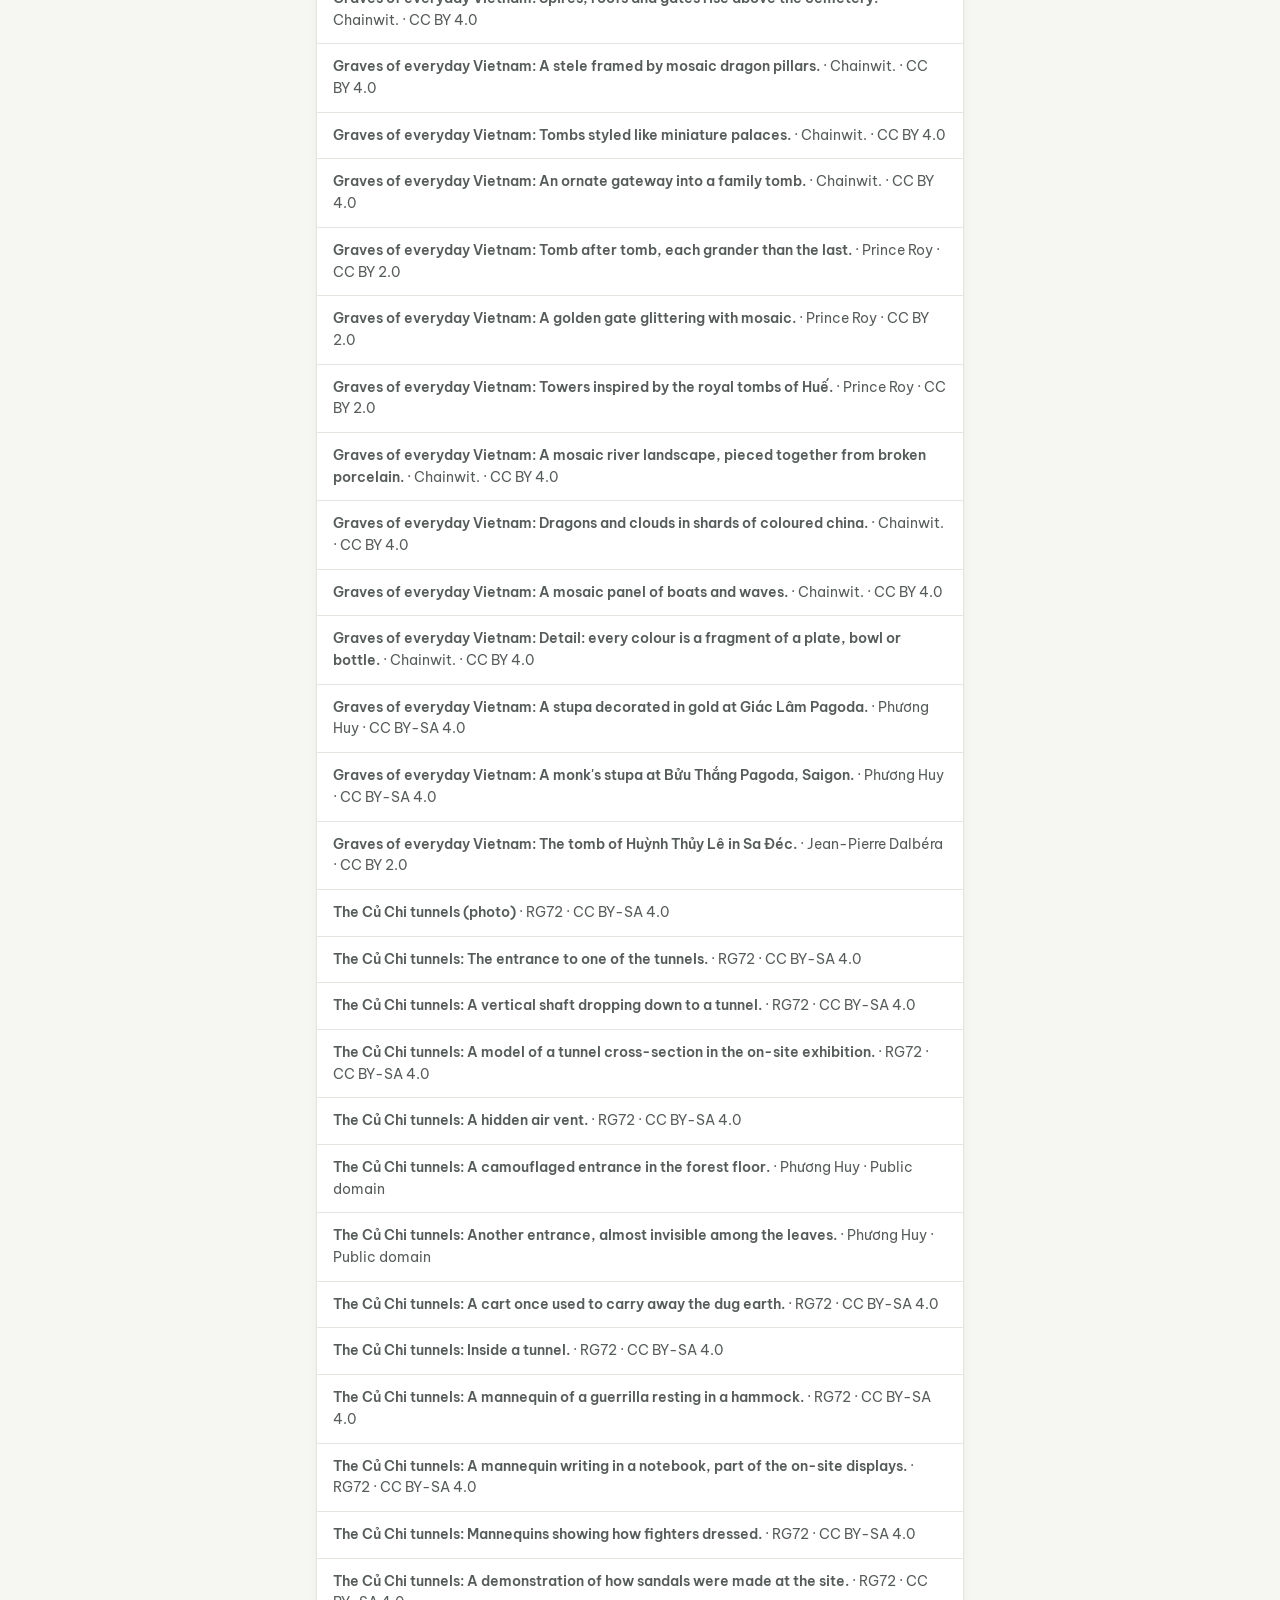
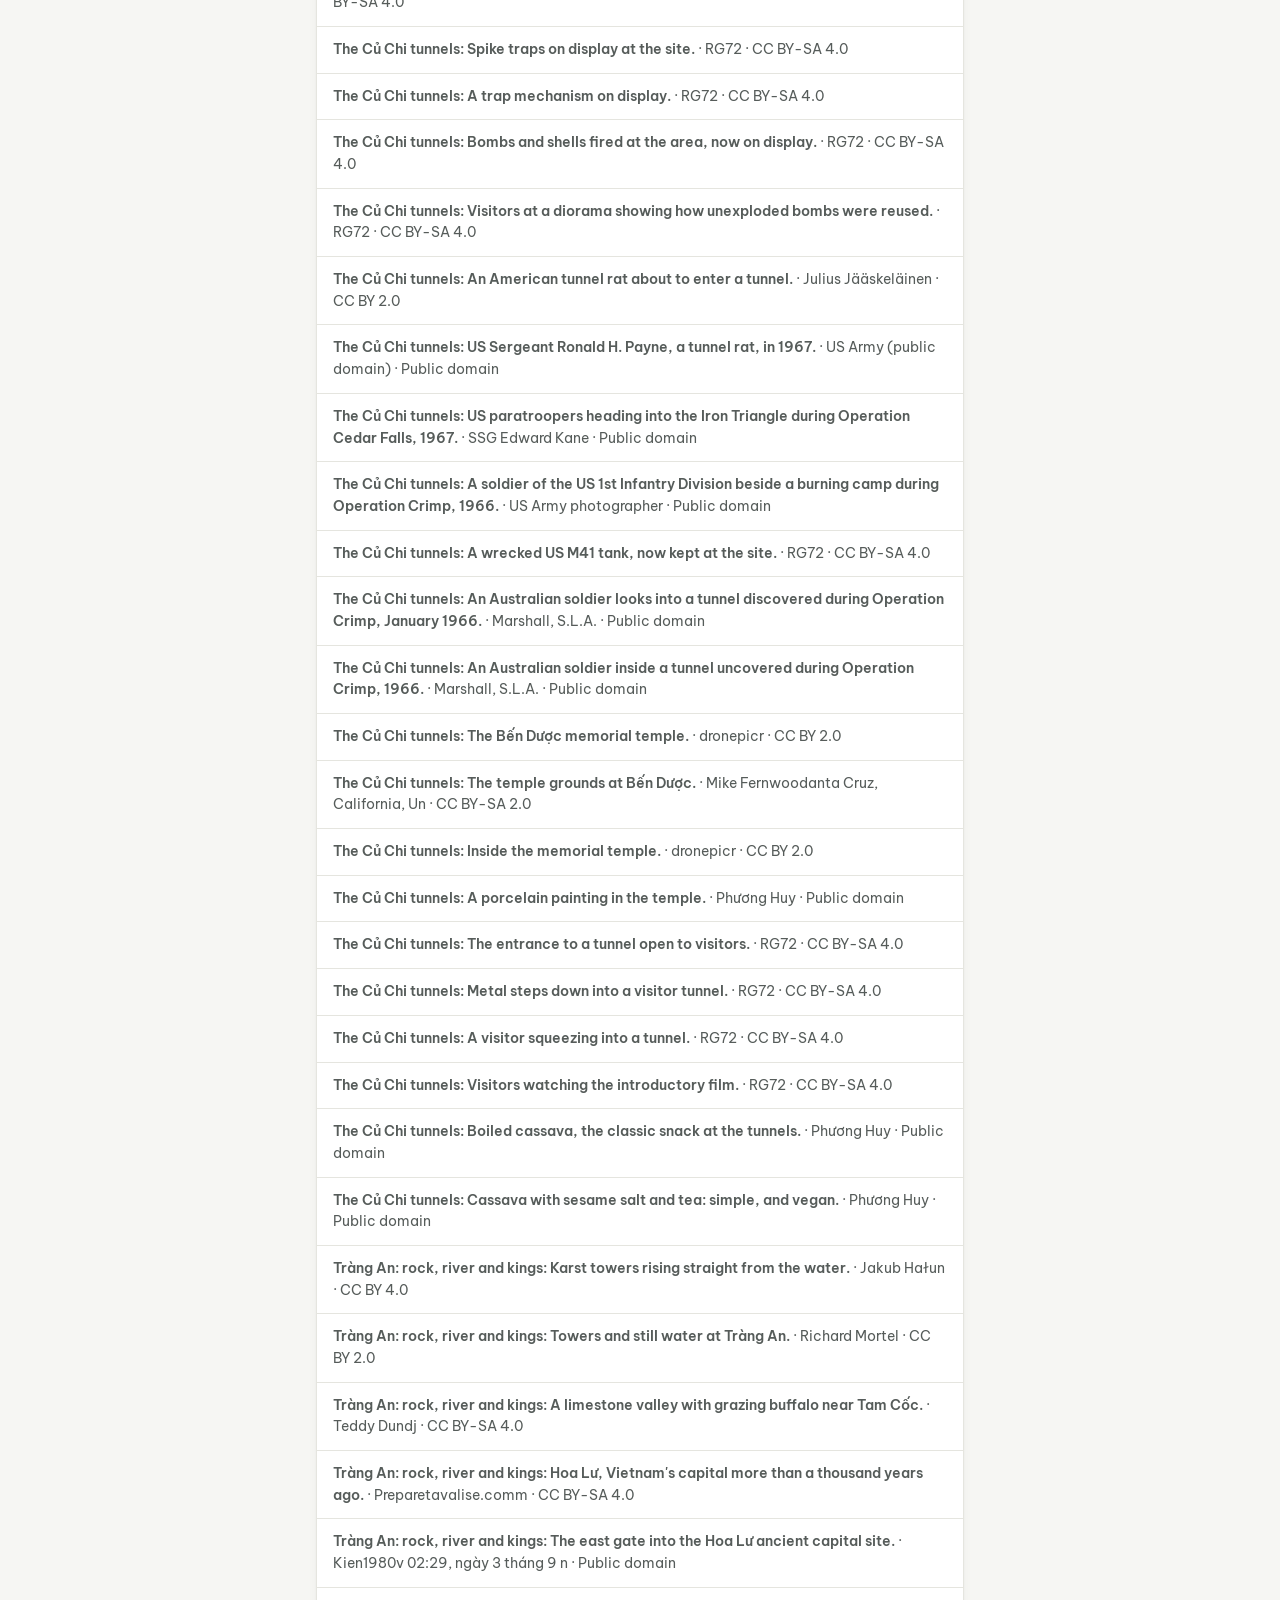
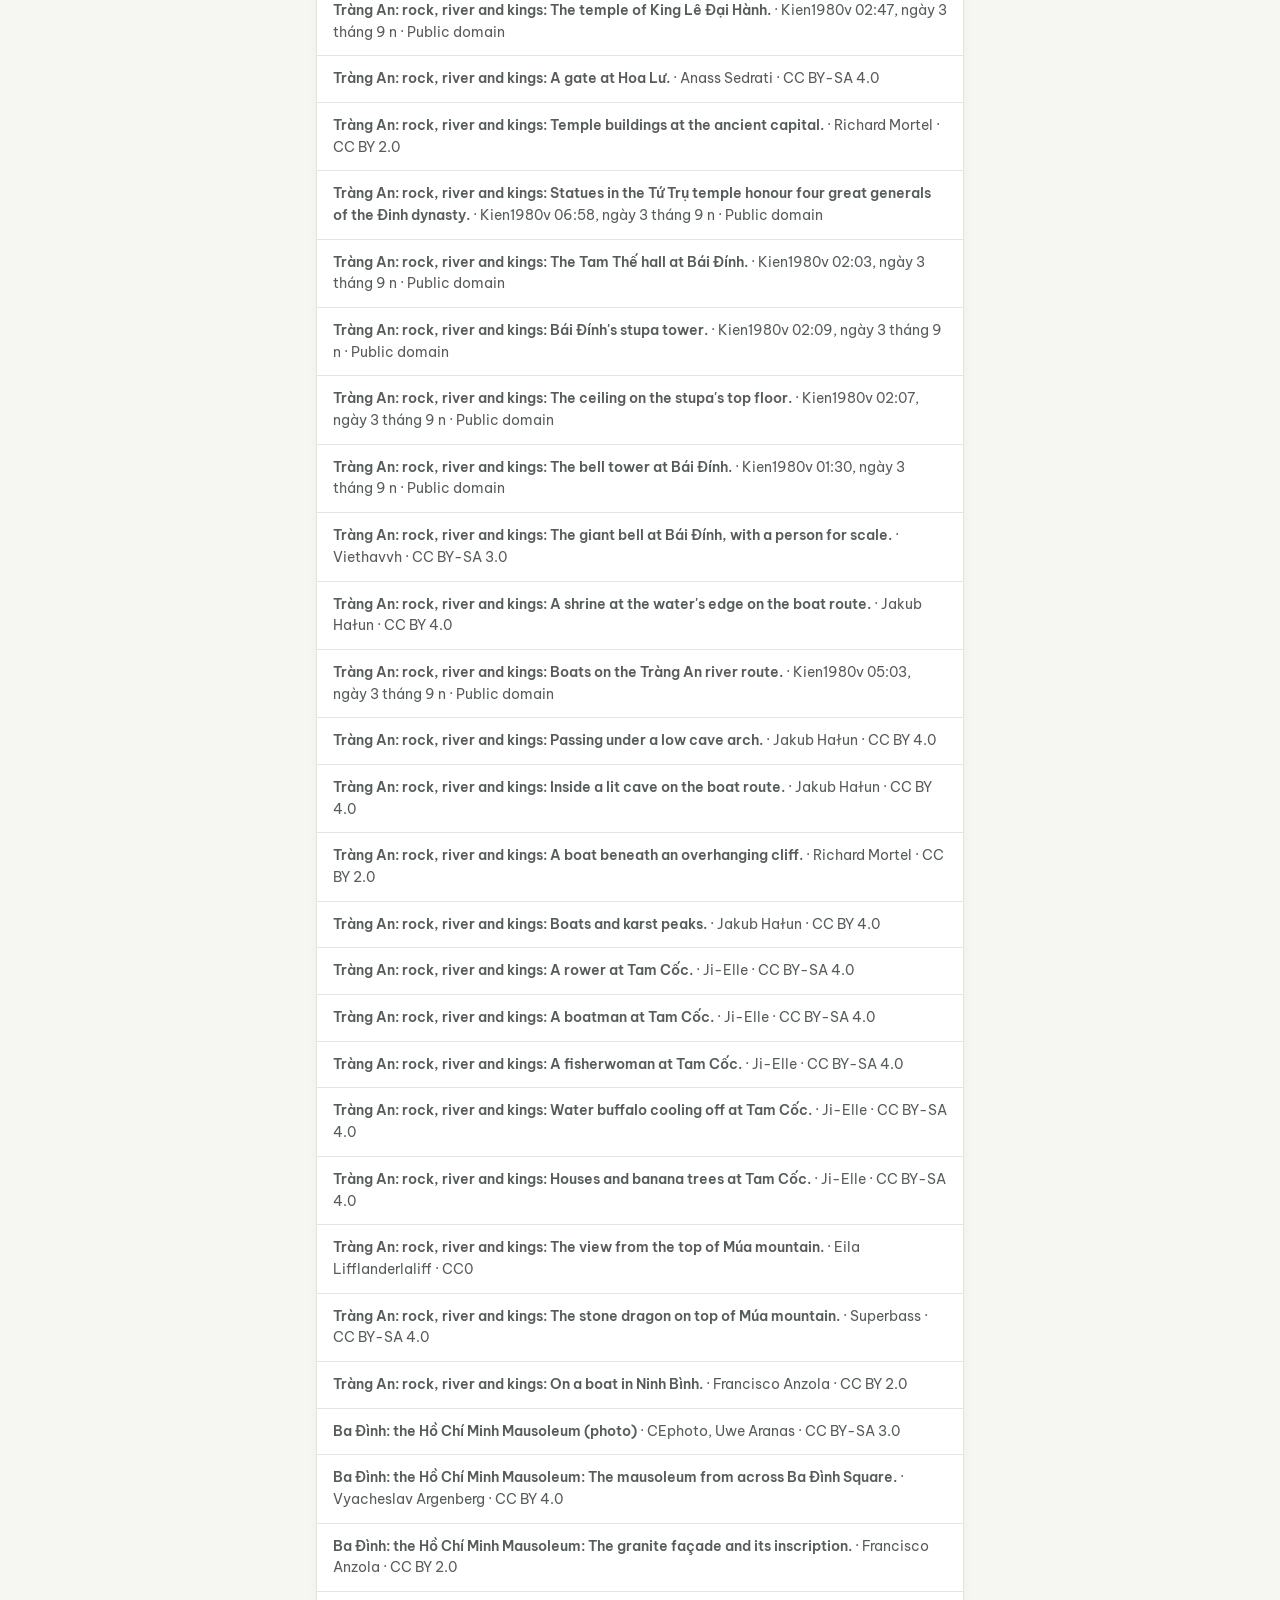
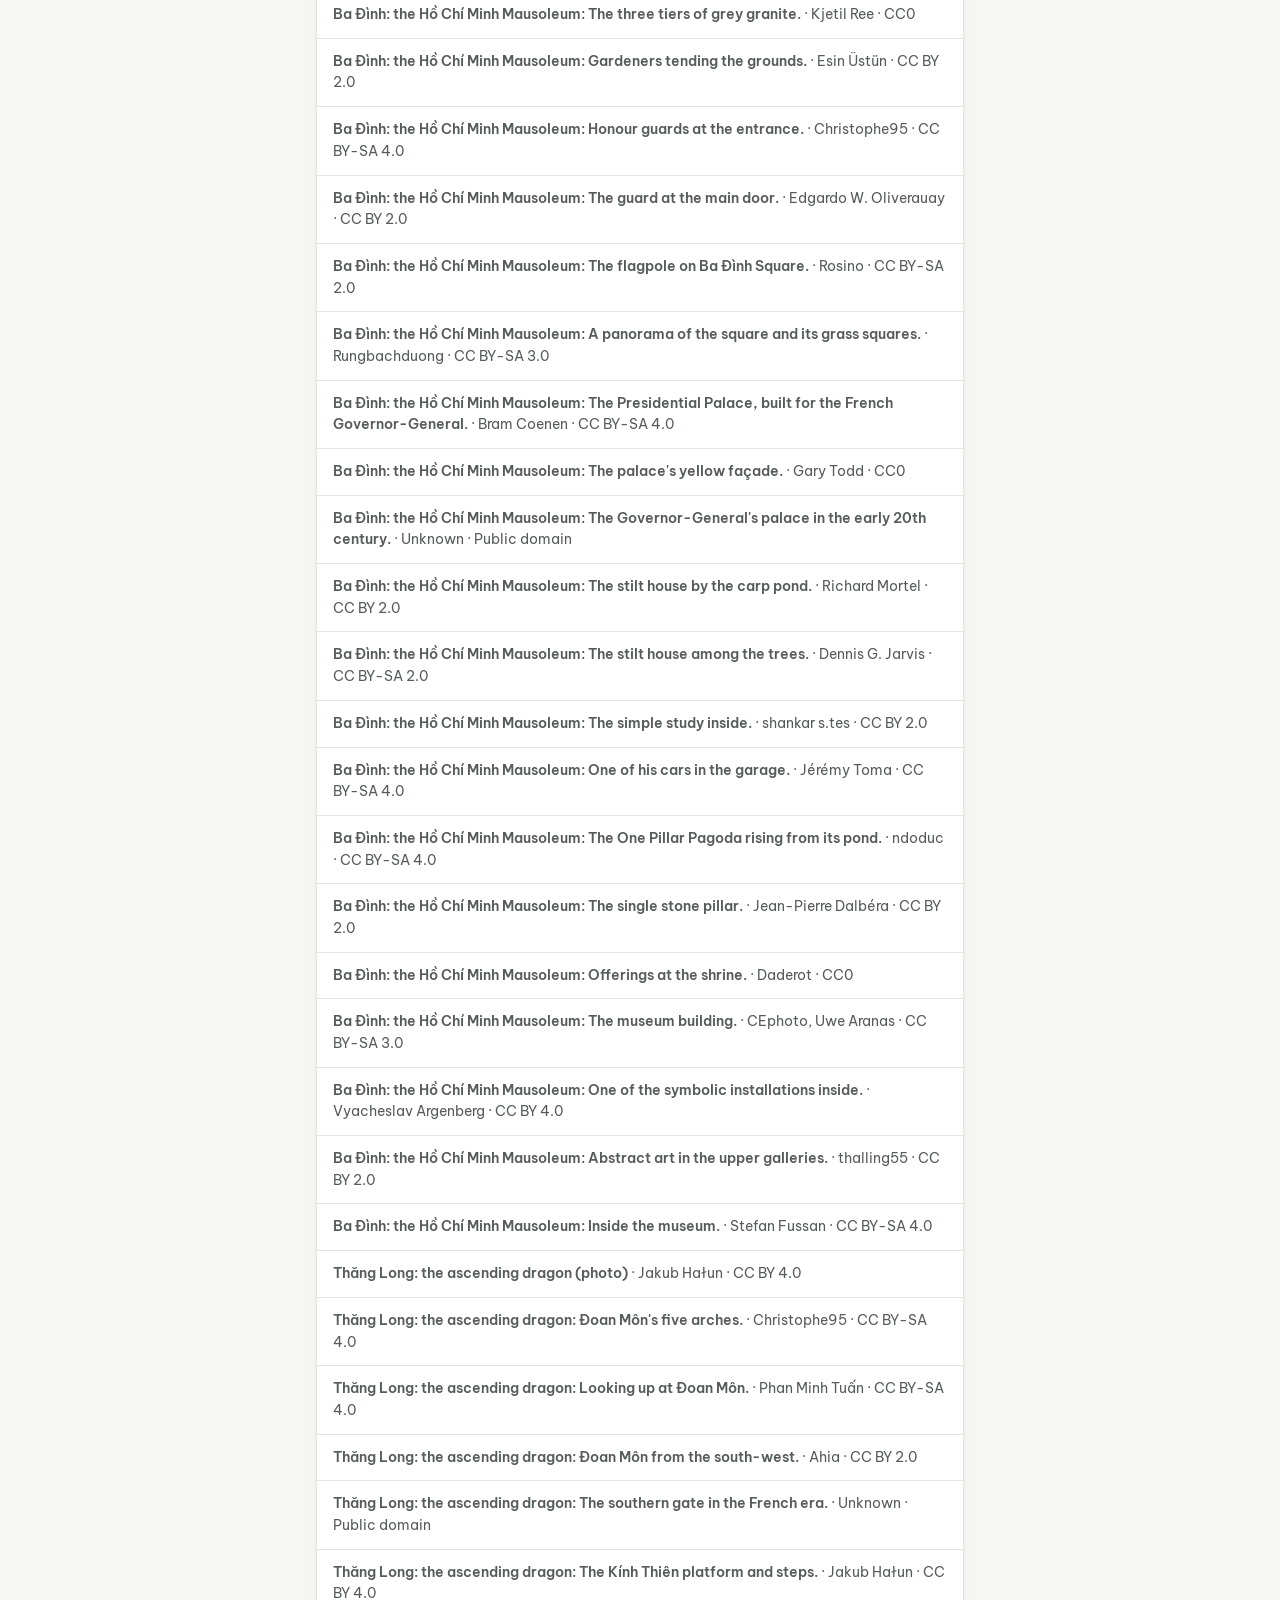
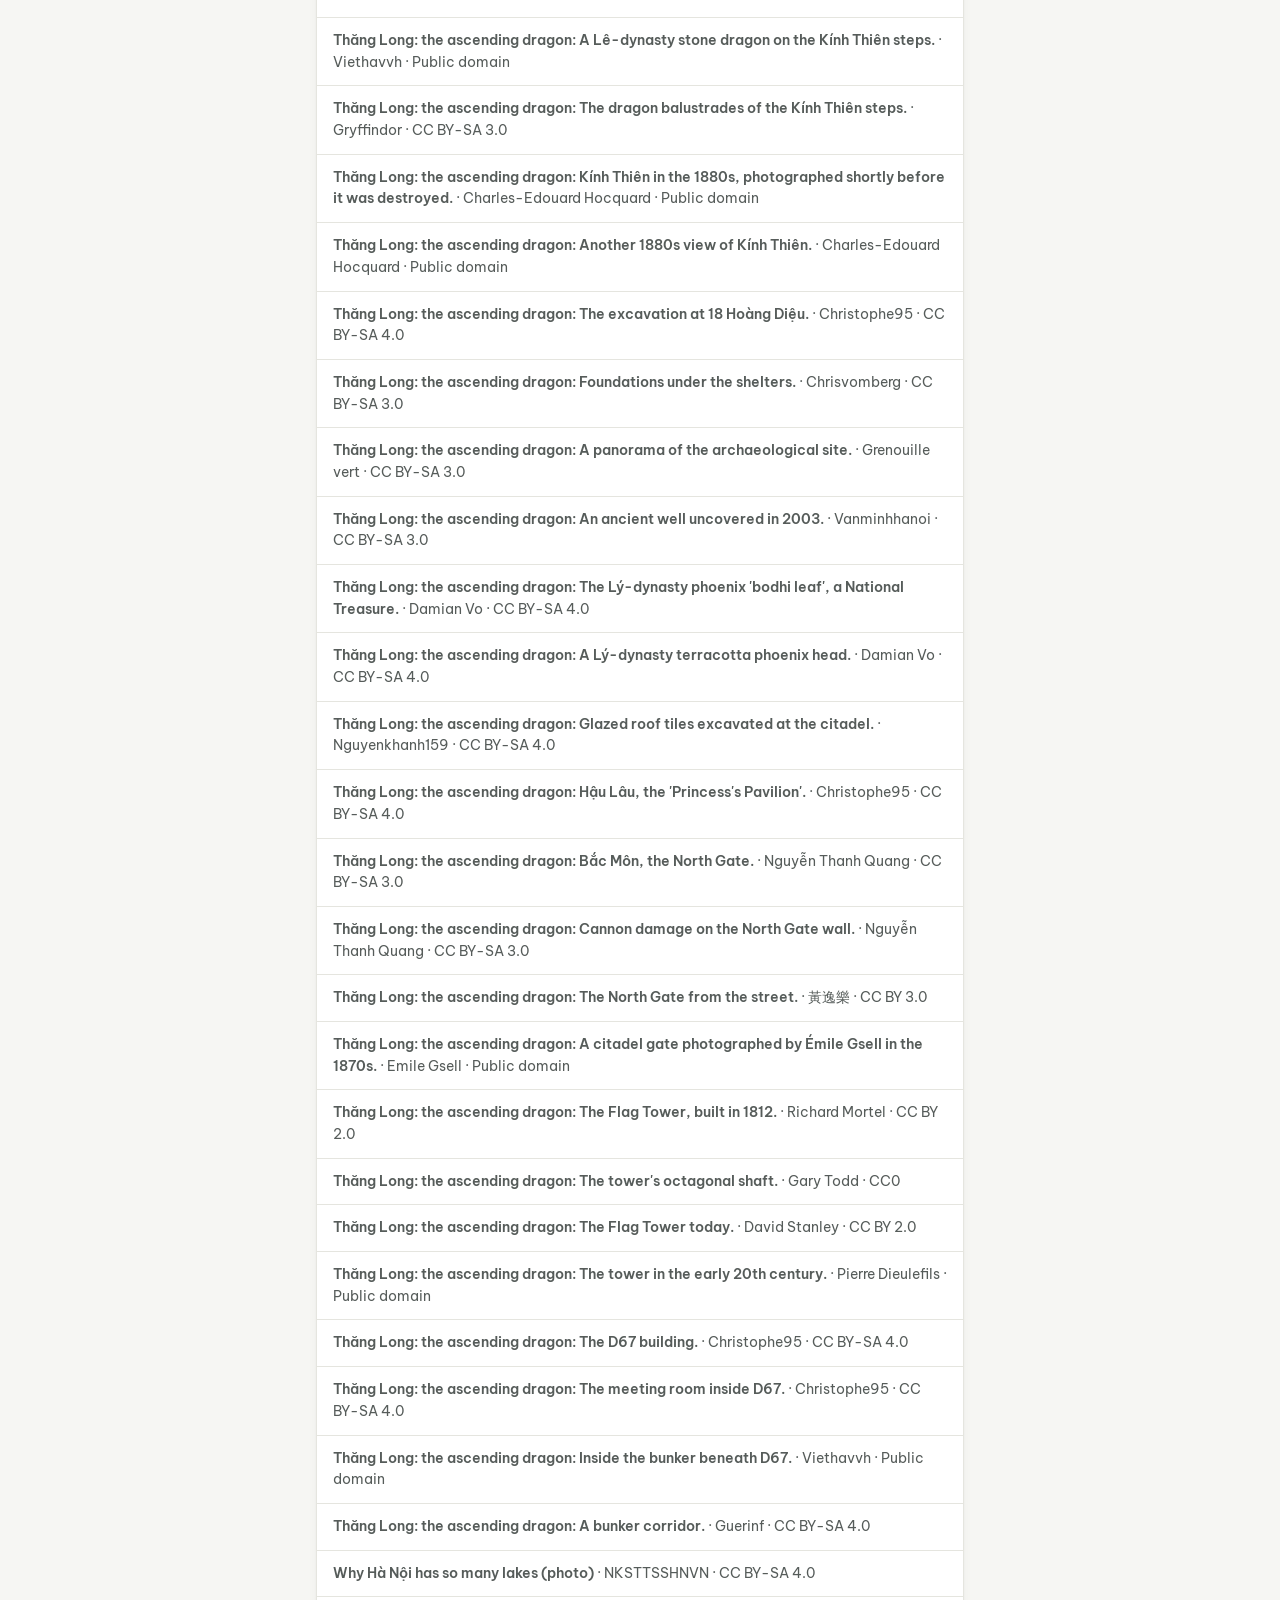
==== commit 3e662ead: "Dishes to try: 53 local dishes per city, each with a photo Hà Nội 14, Ninh Bình 11, Huế 14, Sài Gòn " ====
--- a/credits.html
+++ b/credits.html
@@ -20,7 +20,7 @@
   <link rel="preconnect" href="https://fonts.googleapis.com">
   <link rel="preconnect" href="https://fonts.gstatic.com" crossorigin>
   <link href="https://fonts.googleapis.com/css2?family=Be+Vietnam+Pro:wght@400;500;600;700&display=swap" rel="stylesheet">
-  <link rel="stylesheet" href="css/style.css?v=20261117h">
+  <link rel="stylesheet" href="css/style.css?v=20261117i">
   <style>body { padding-bottom: 40px; }</style>
 </head>
 <body>
@@ -33,8 +33,8 @@
   </header>
   <div class="group"><ul class="credits" id="credits"></ul></div>
 </main>
-<script src="js/images.js?v=20261117h"></script>
-<script src="js/data.js?v=20261117h"></script>
+<script src="js/images.js?v=20261117i"></script>
+<script src="js/data.js?v=20261117i"></script>
 <script>
   (function () {
     var IMAGES = window.SGN_IMAGES || {}, DATA = window.SGN_DATA || {}, subjects = {};
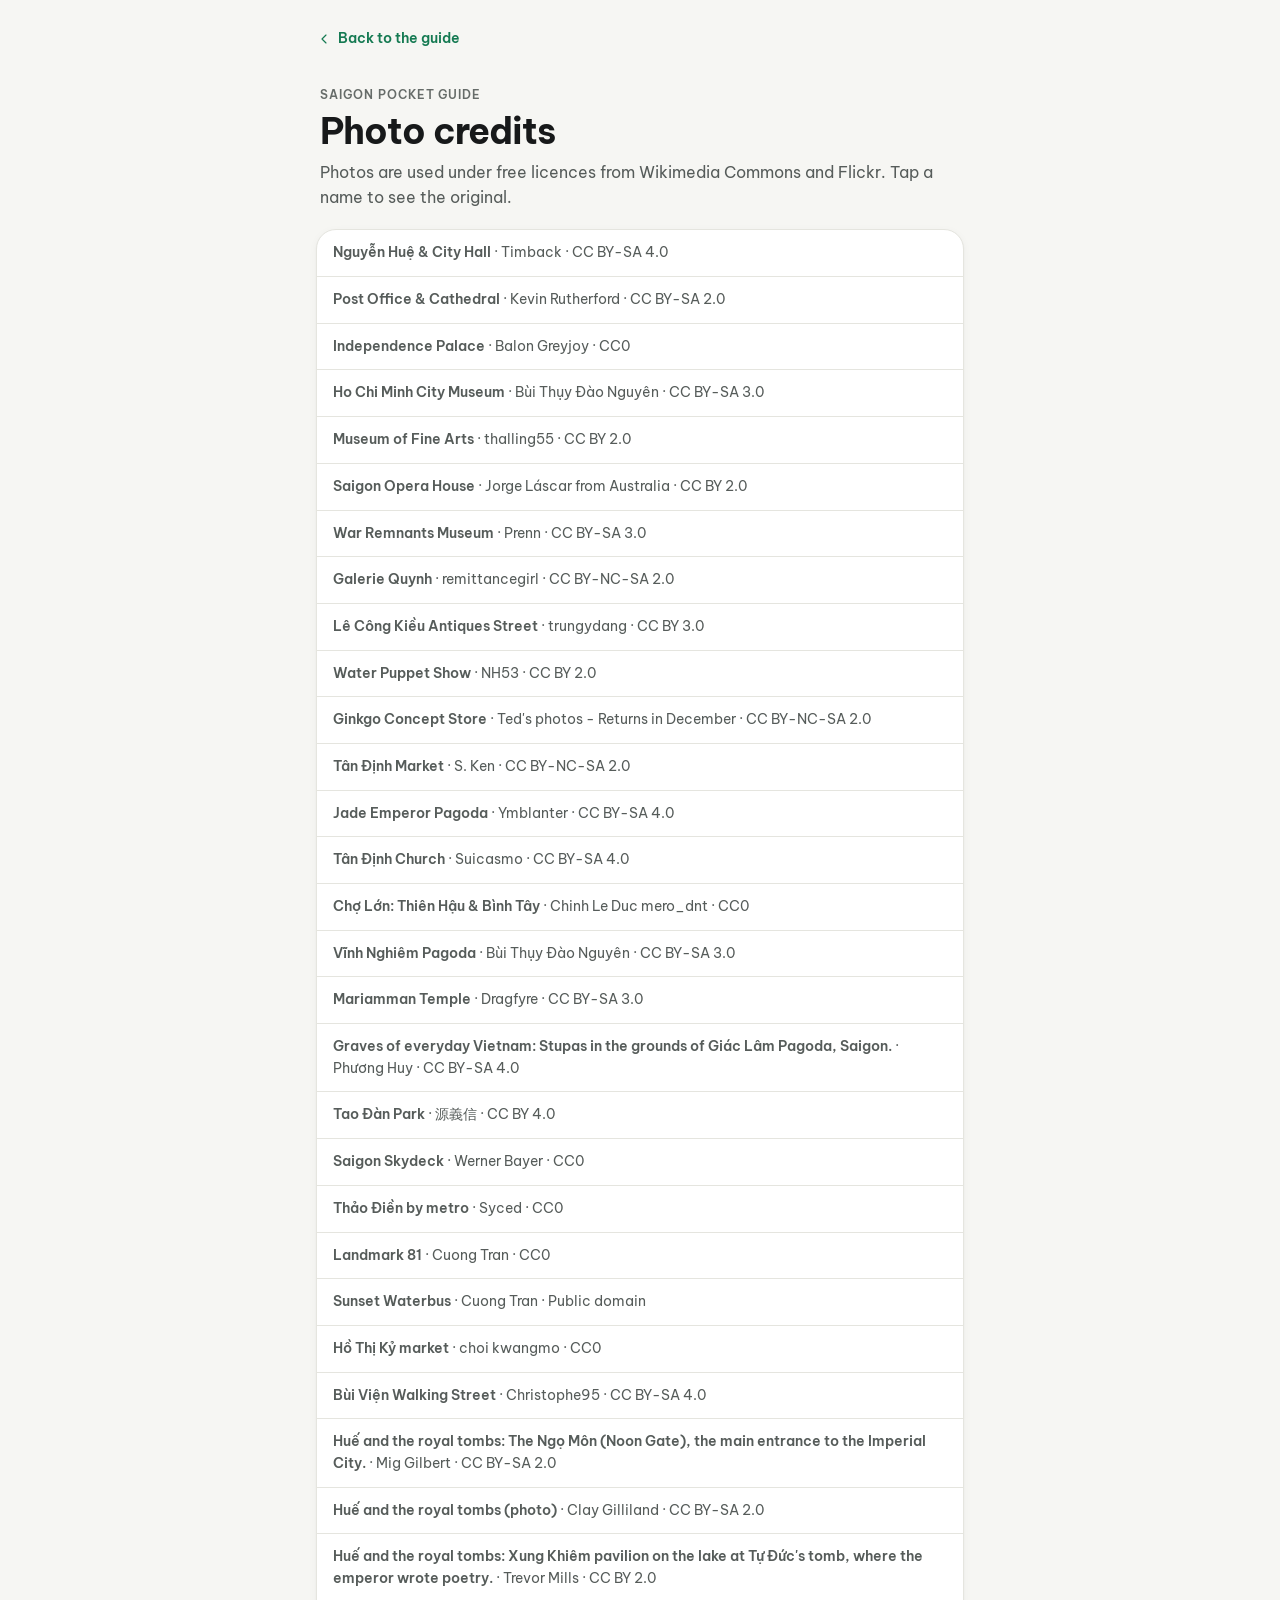
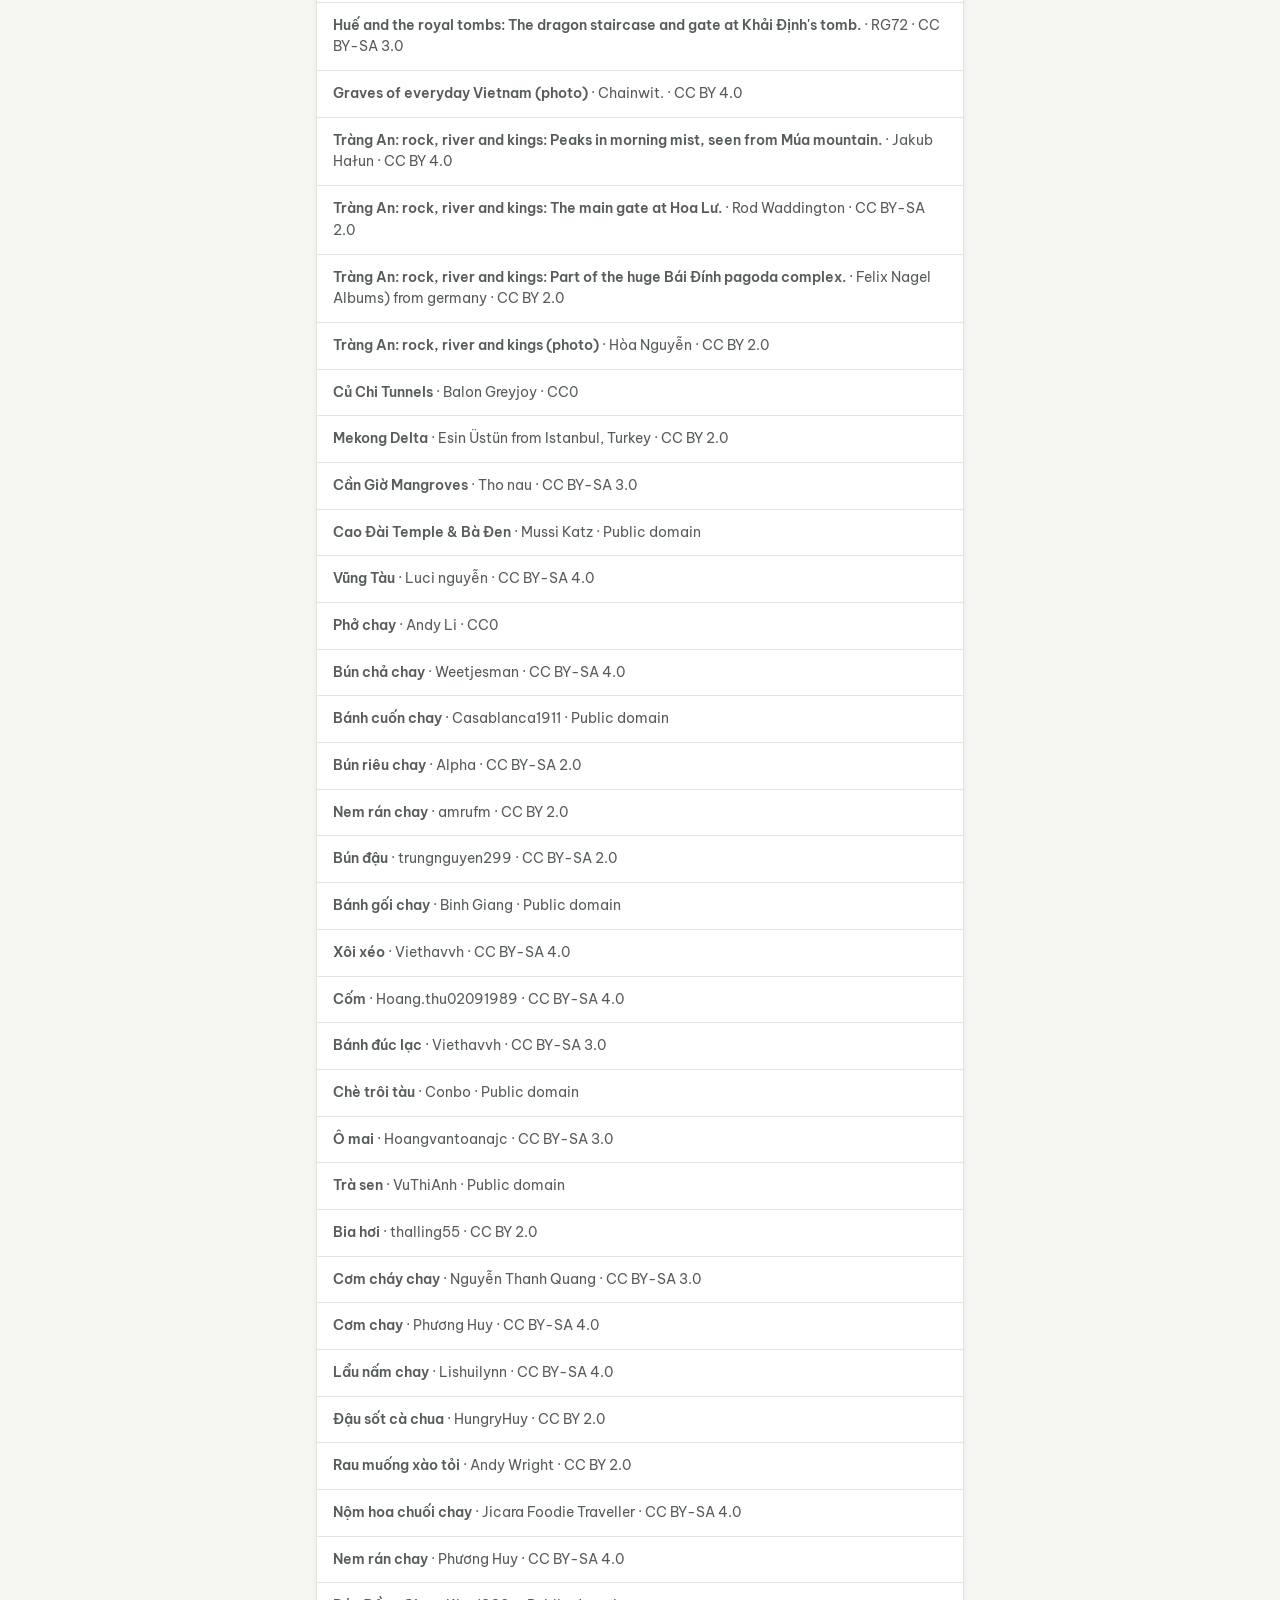
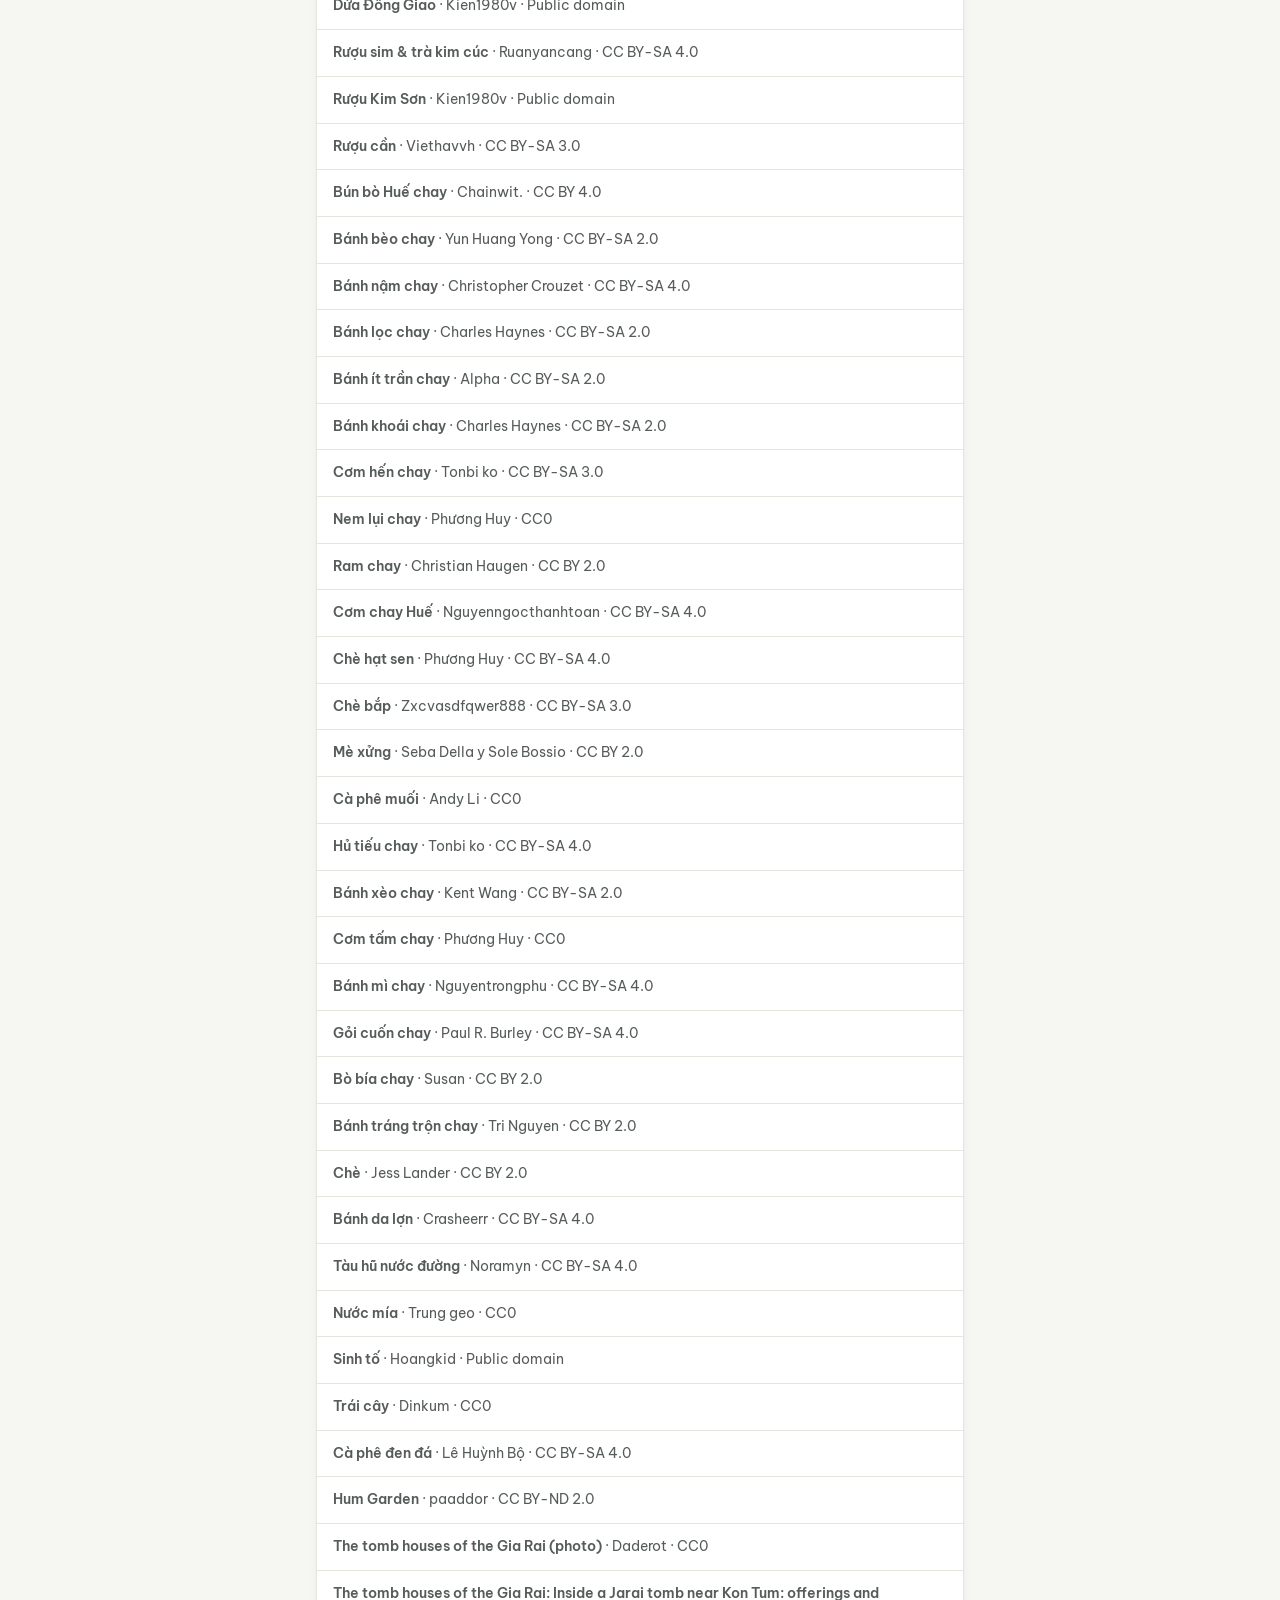
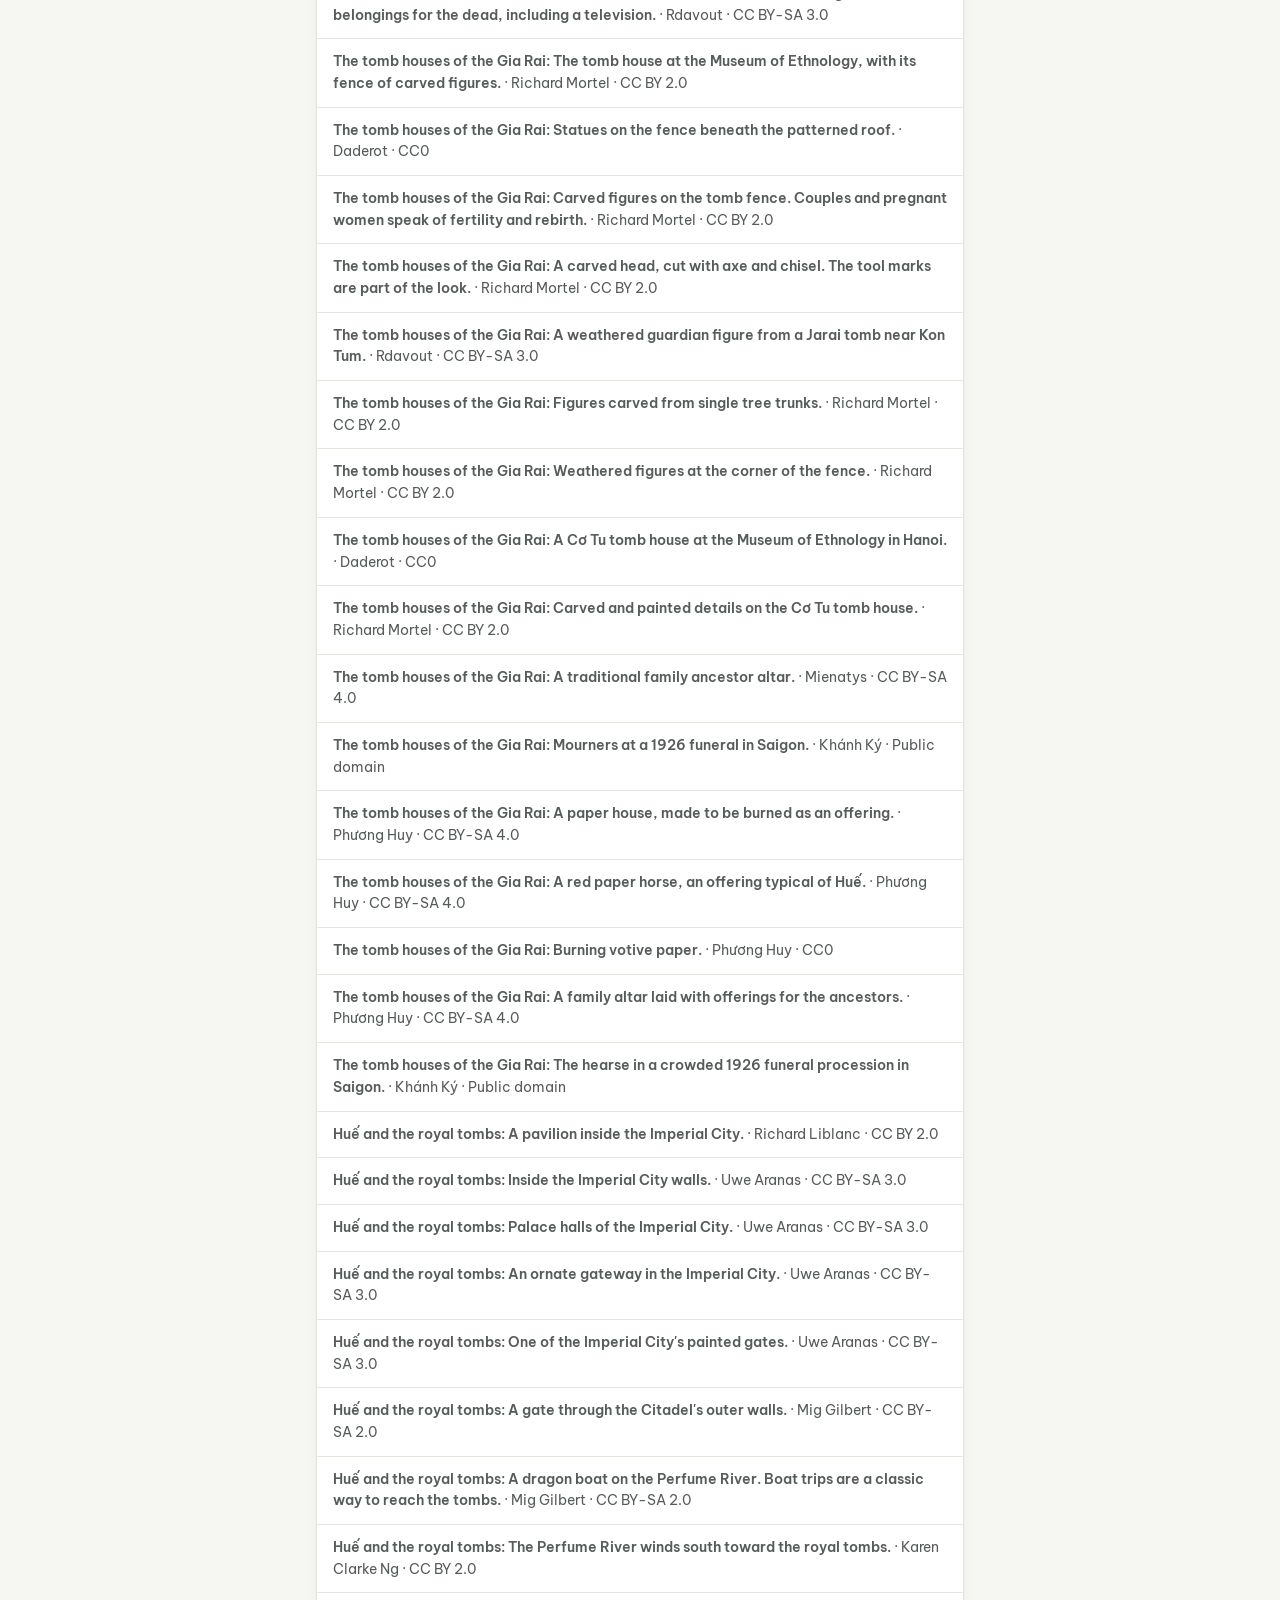
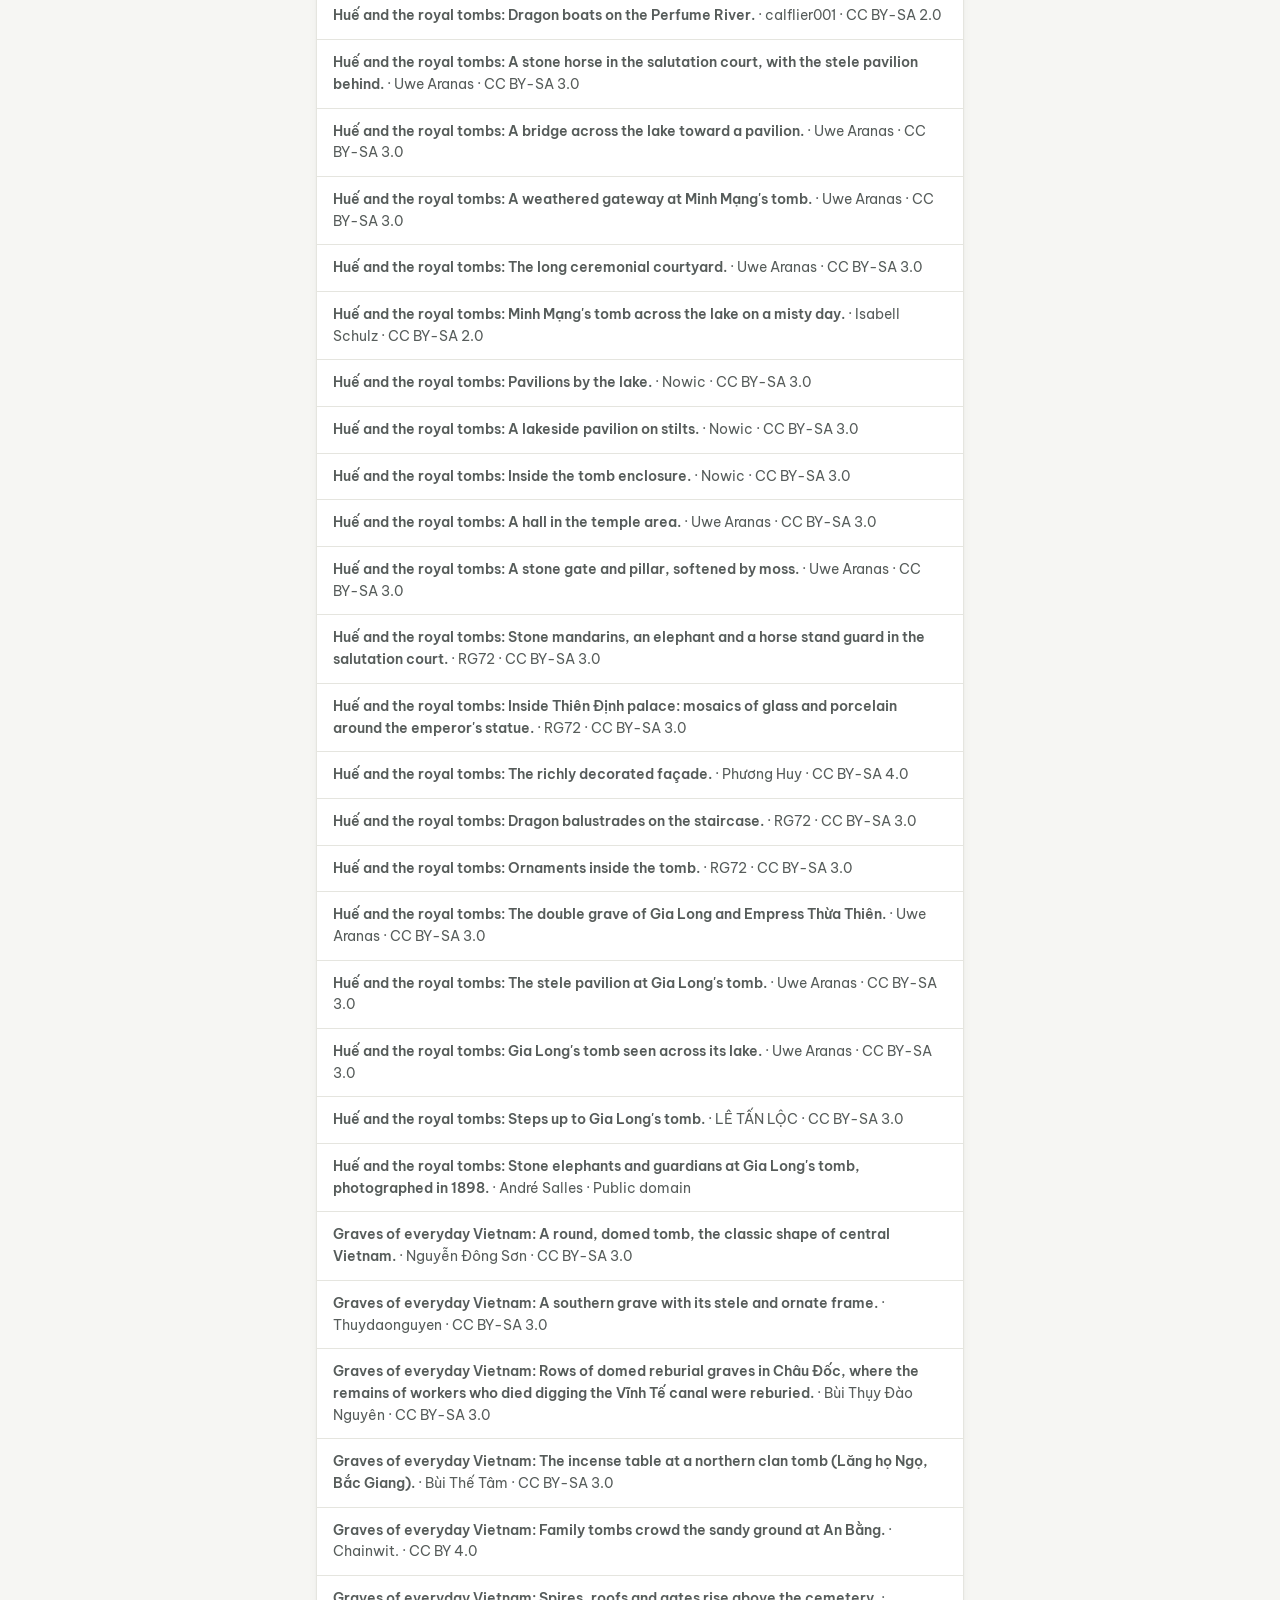
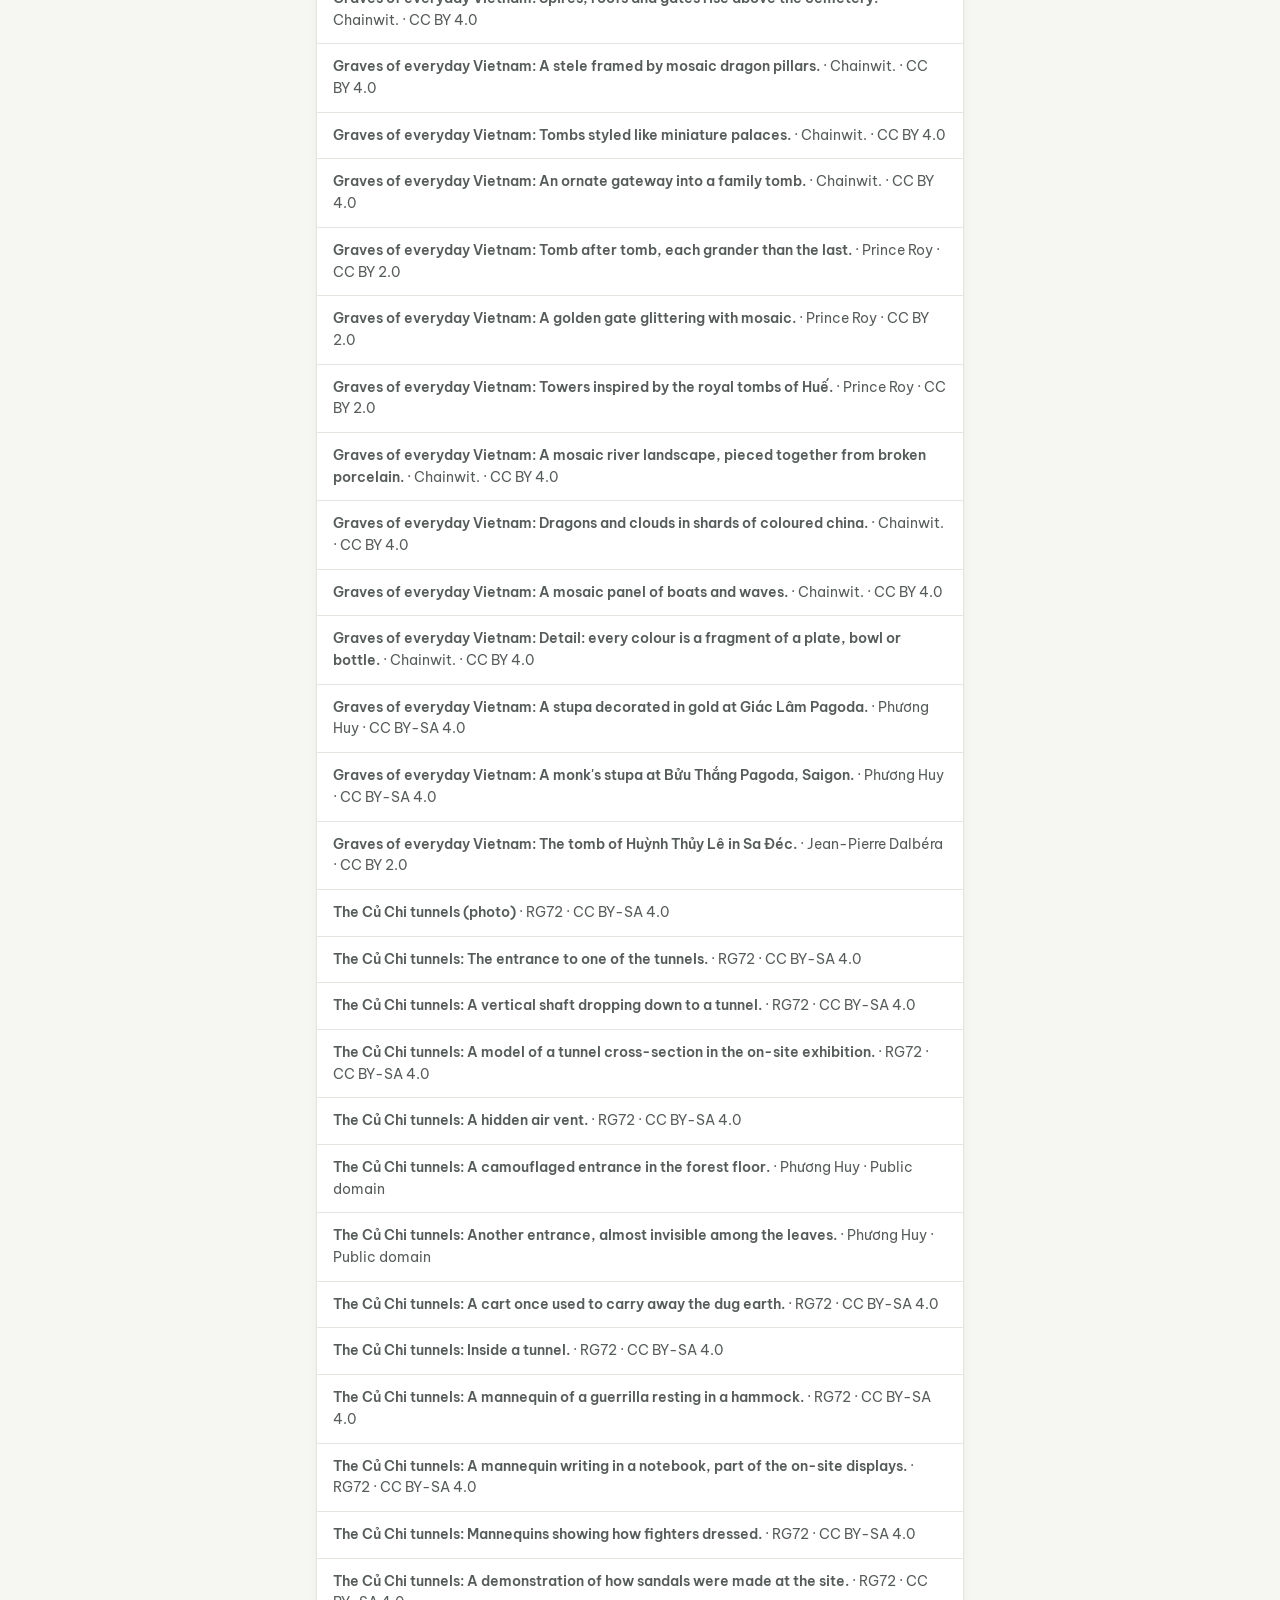
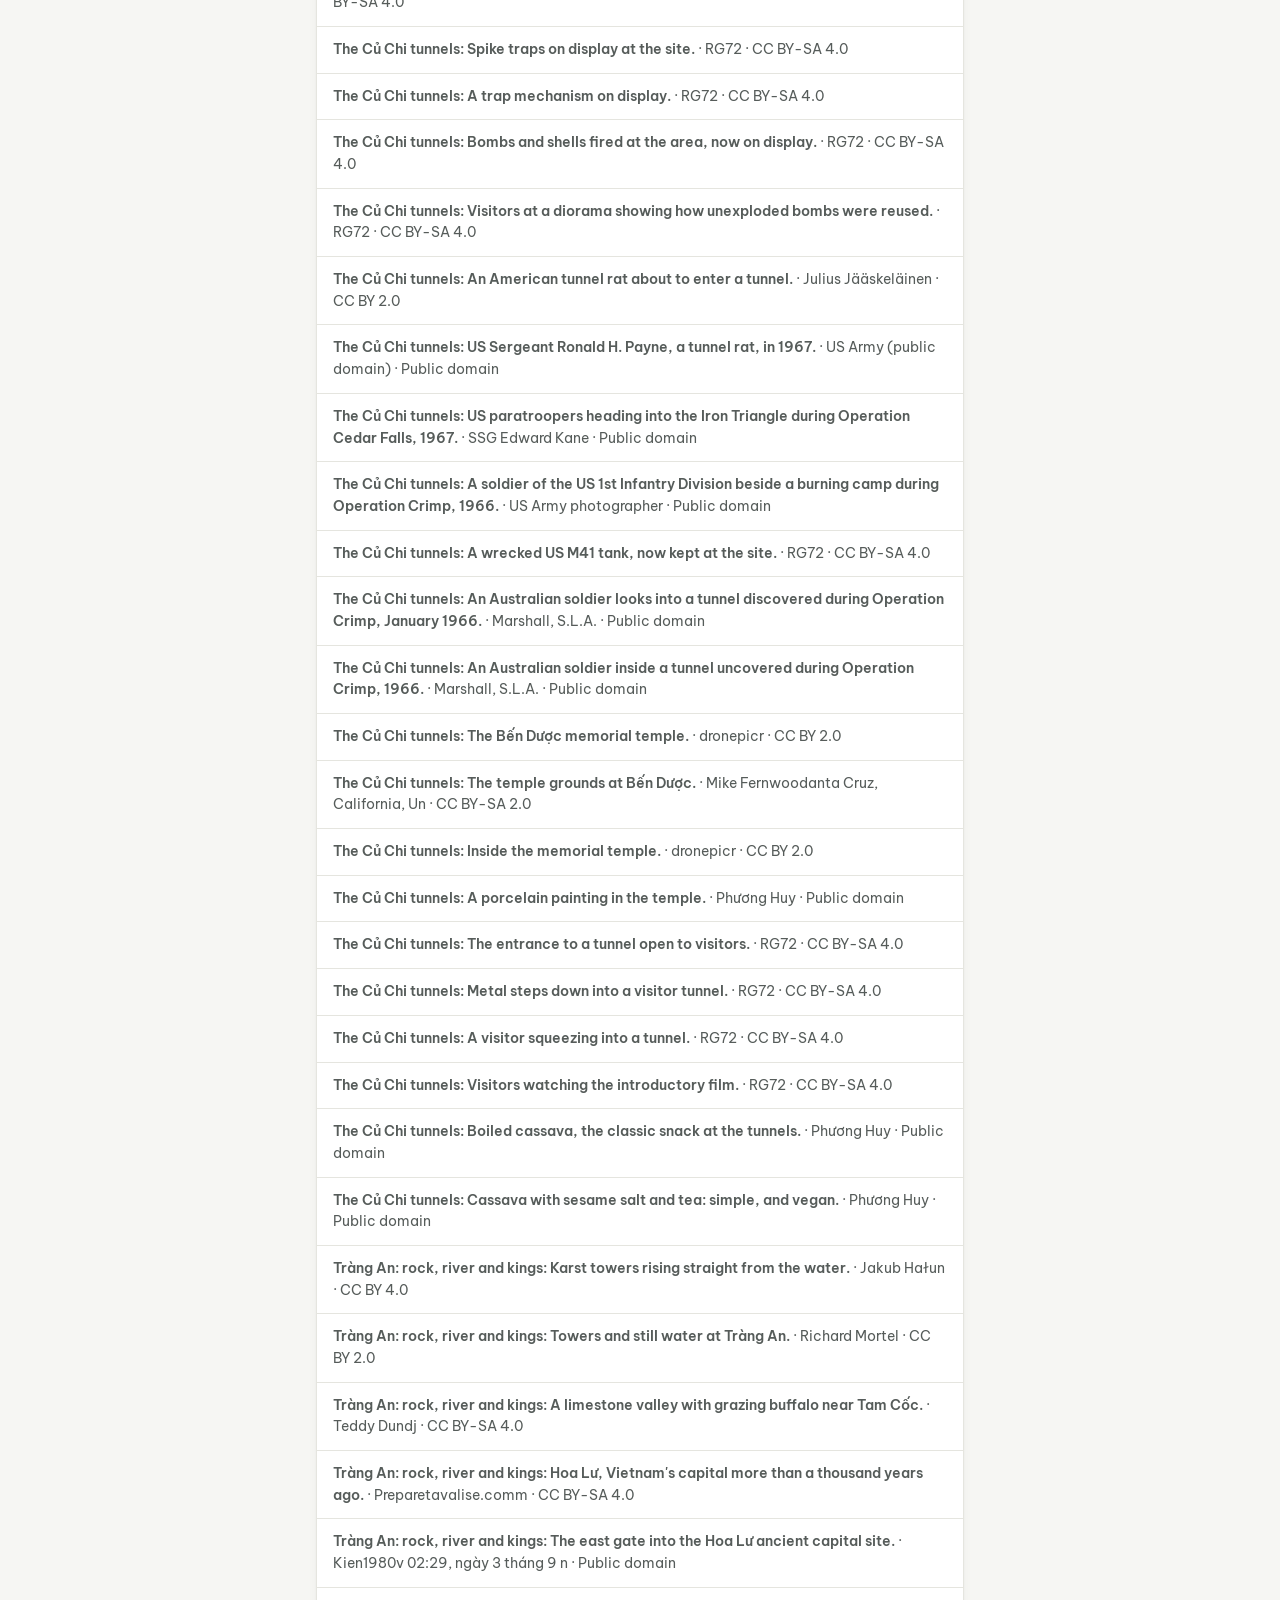
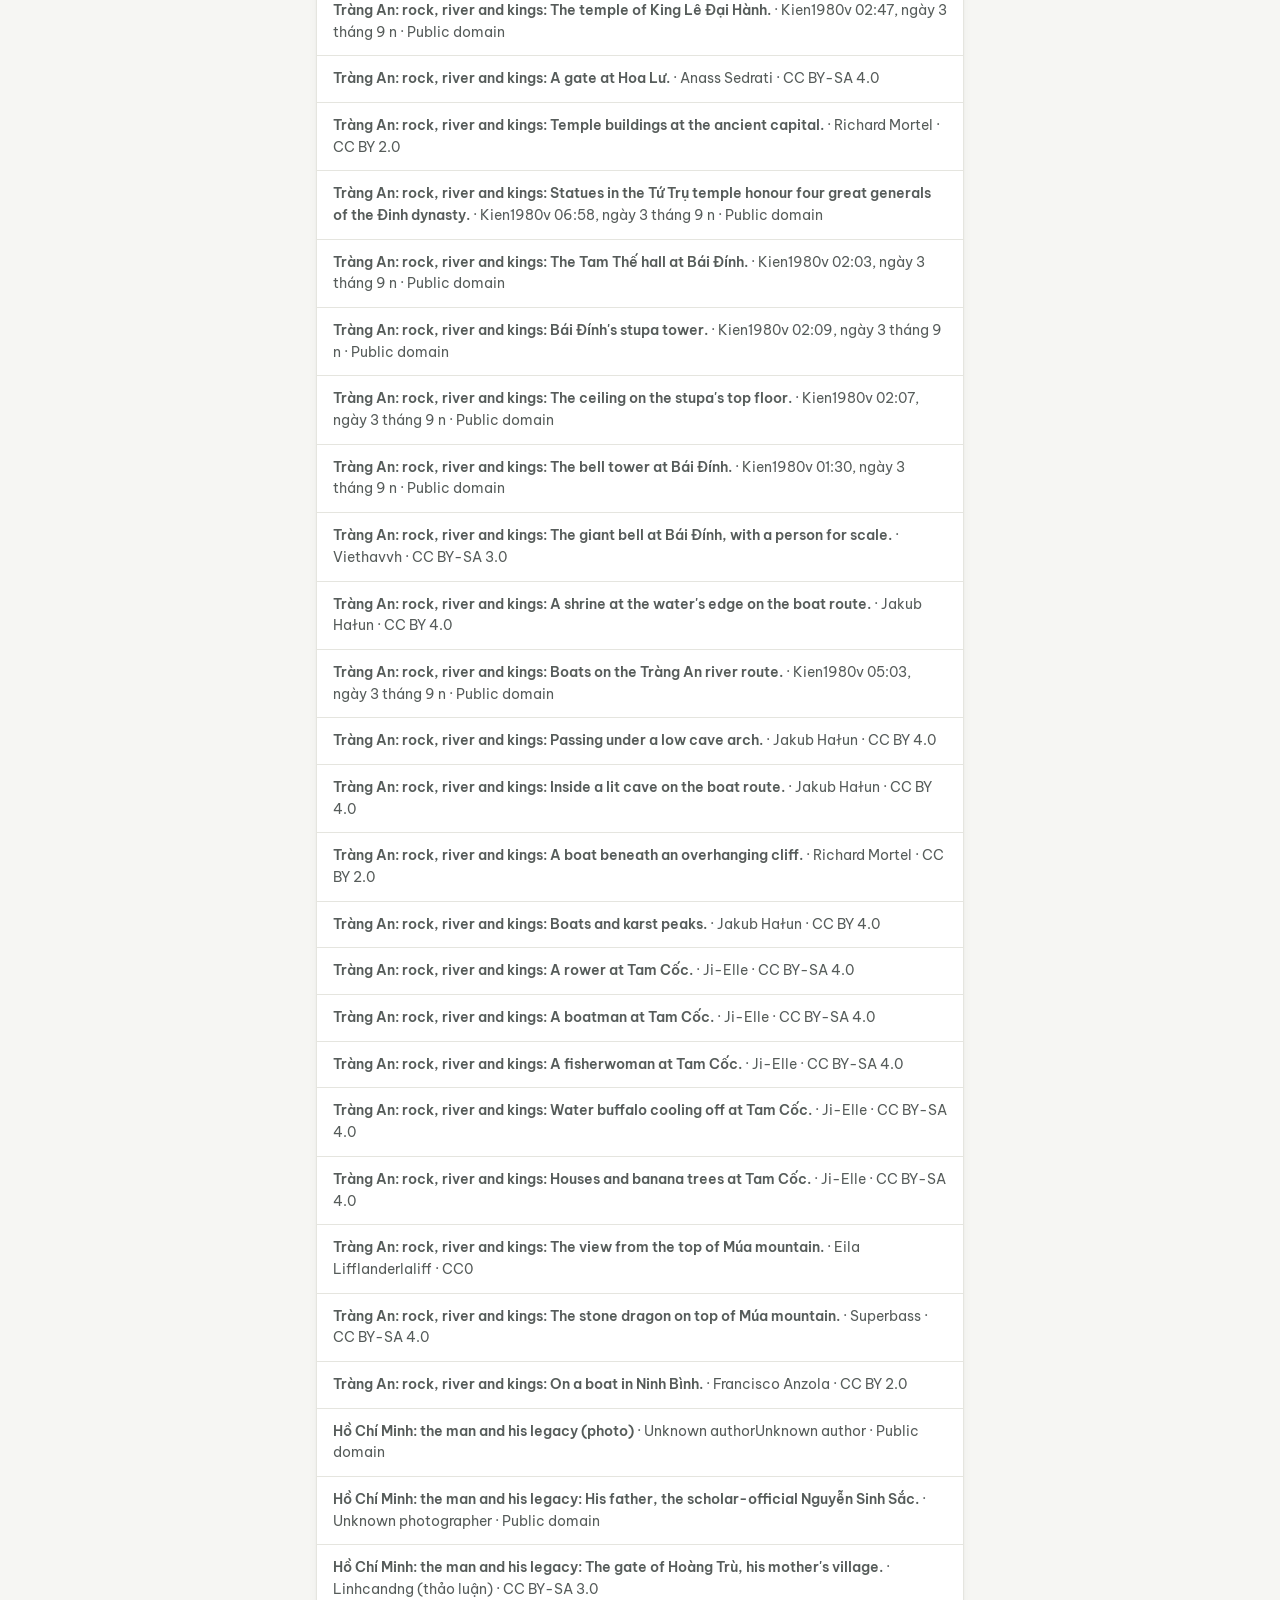
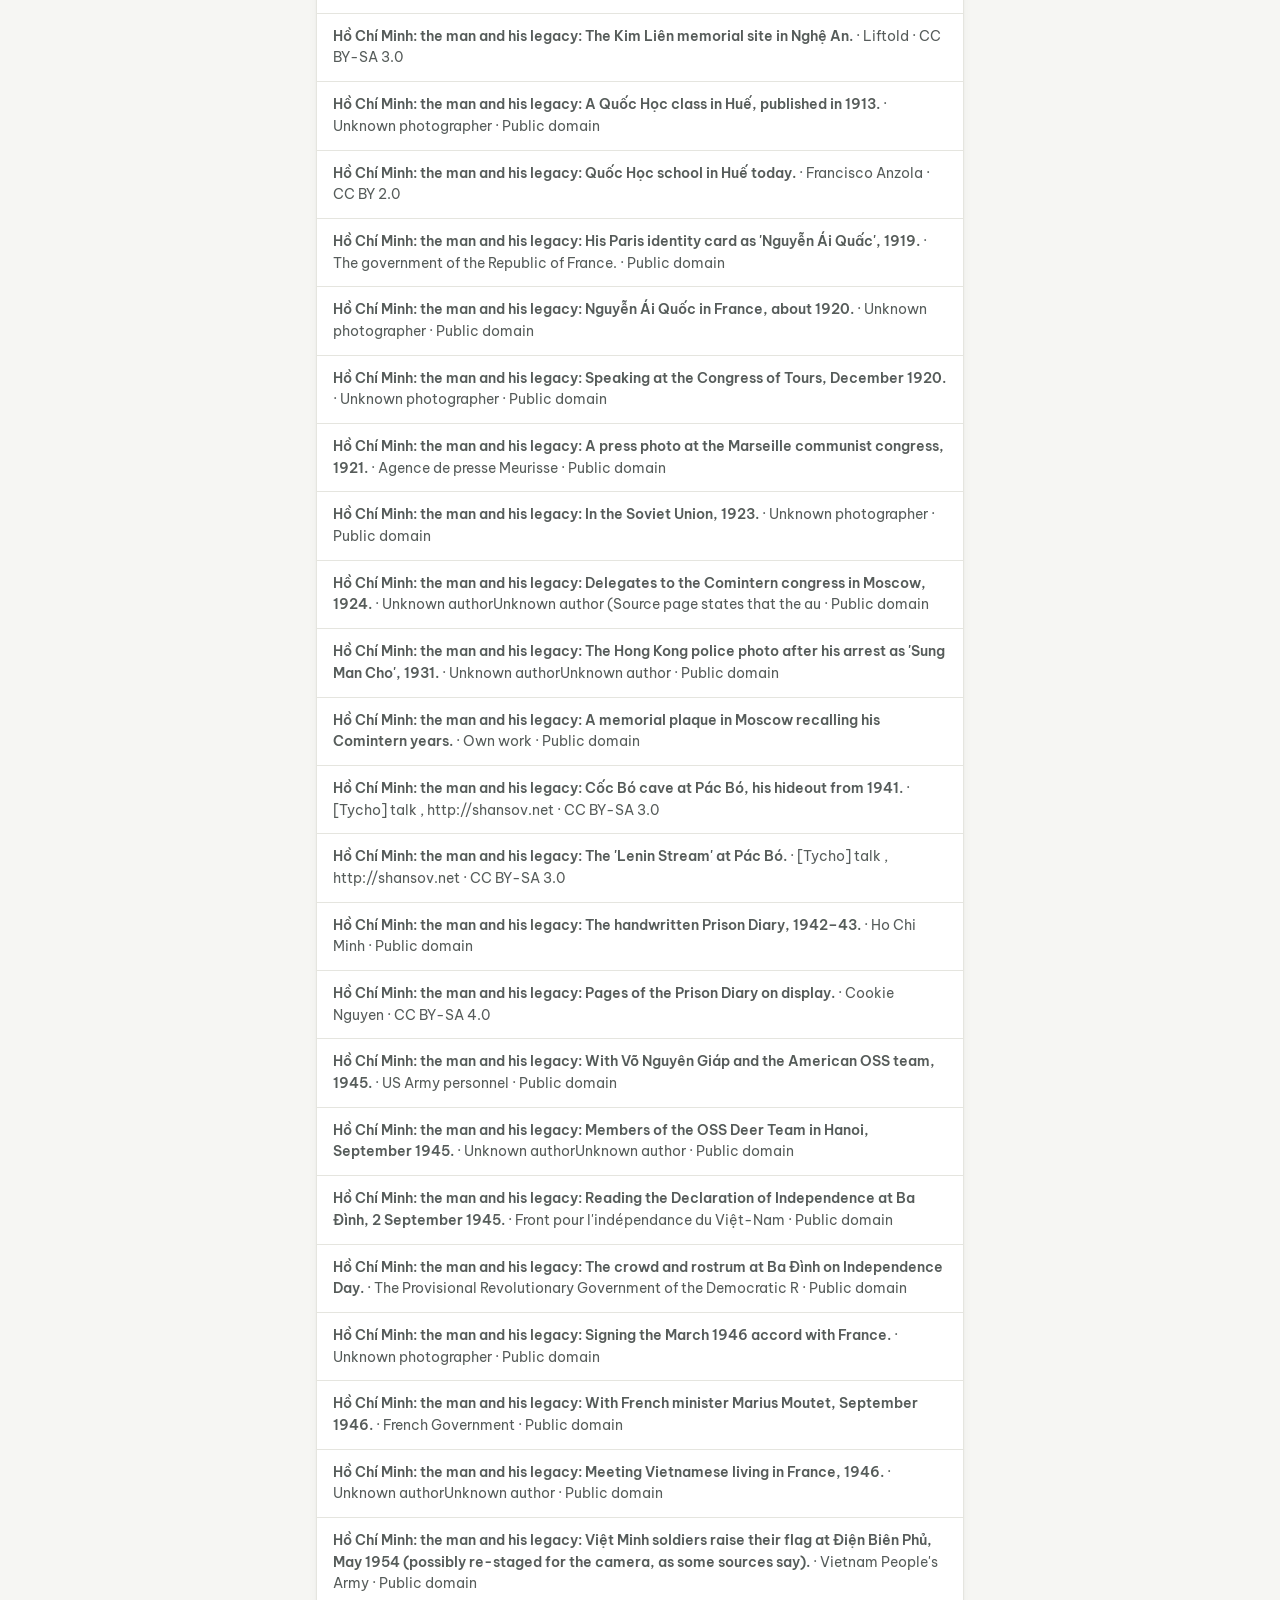
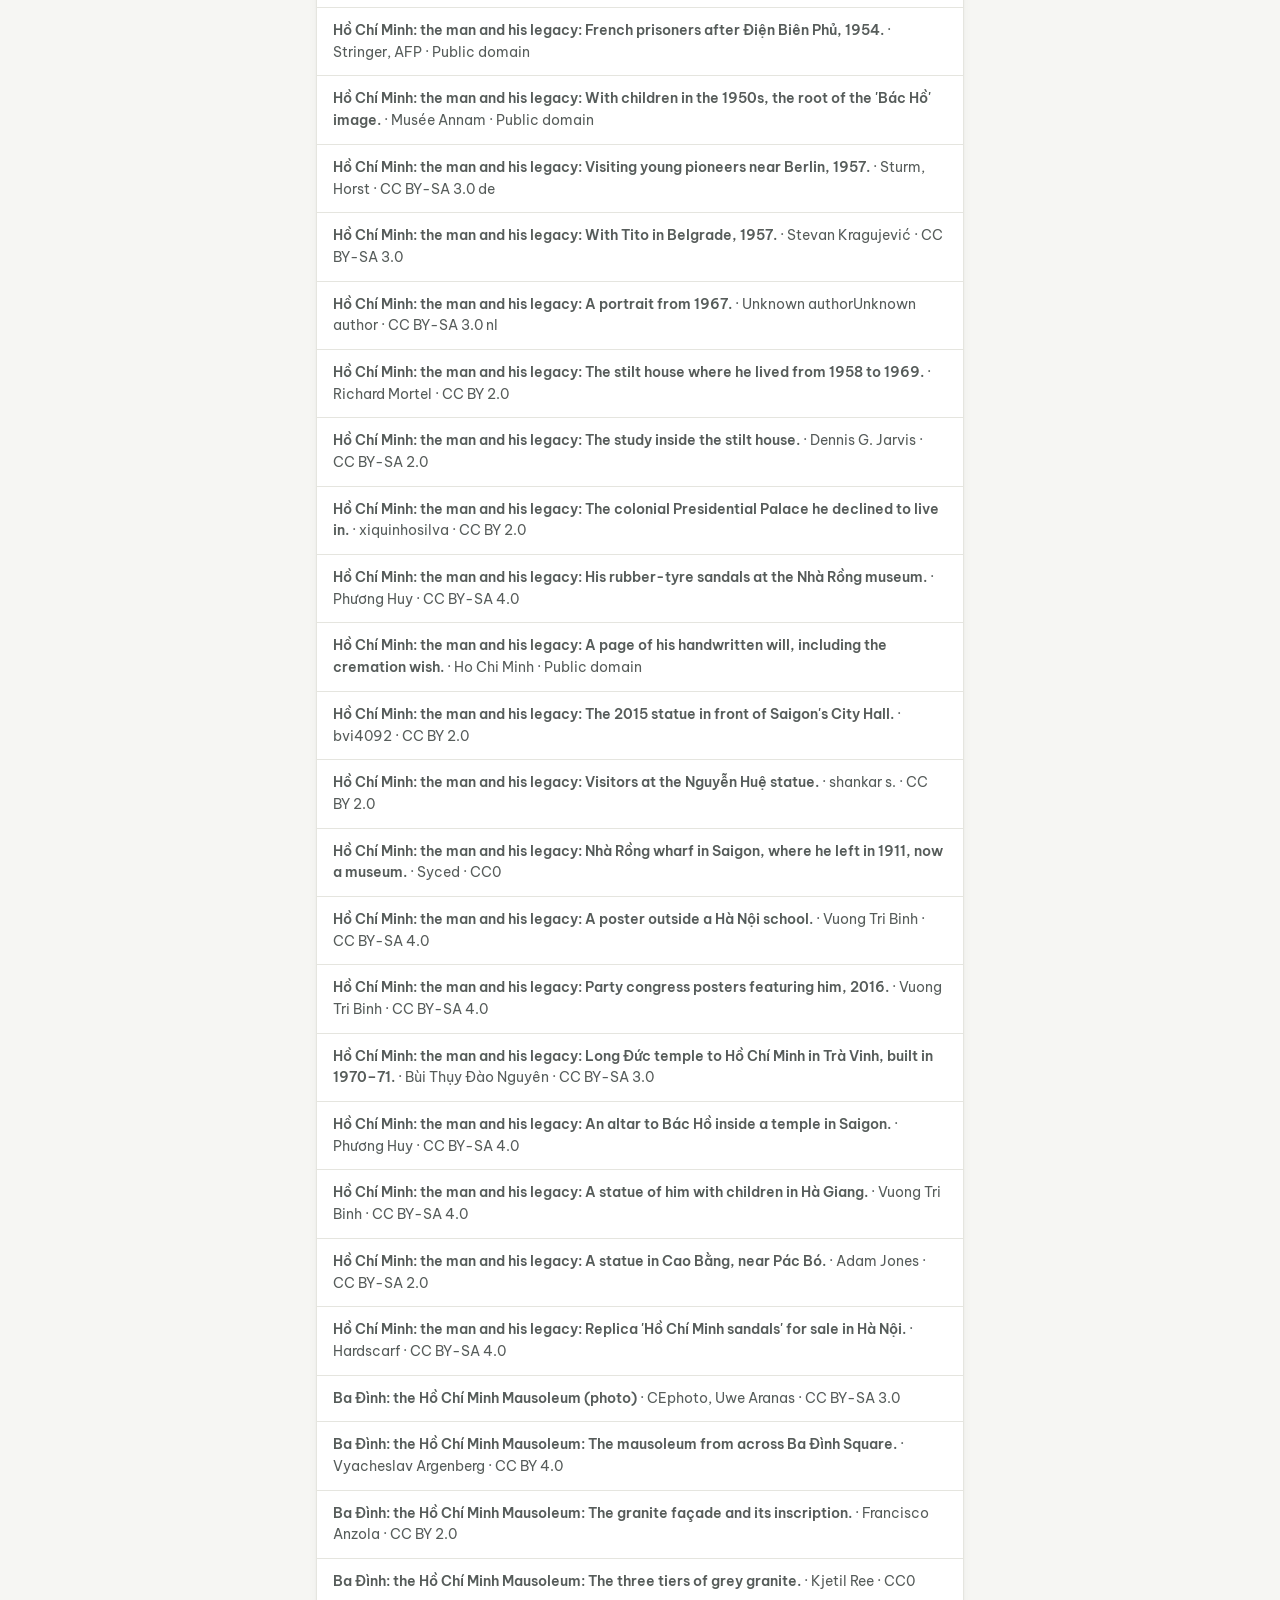
==== commit e0f81b79: "New read: Hồ Chí Minh, the man and his legacy A neutral life-and-legacy article: Nghệ An and Huế chi" ====
--- a/credits.html
+++ b/credits.html
@@ -20,7 +20,7 @@
   <link rel="preconnect" href="https://fonts.googleapis.com">
   <link rel="preconnect" href="https://fonts.gstatic.com" crossorigin>
   <link href="https://fonts.googleapis.com/css2?family=Be+Vietnam+Pro:wght@400;500;600;700&display=swap" rel="stylesheet">
-  <link rel="stylesheet" href="css/style.css?v=20261117i">
+  <link rel="stylesheet" href="css/style.css?v=20261117j">
   <style>body { padding-bottom: 40px; }</style>
 </head>
 <body>
@@ -33,8 +33,8 @@
   </header>
   <div class="group"><ul class="credits" id="credits"></ul></div>
 </main>
-<script src="js/images.js?v=20261117i"></script>
-<script src="js/data.js?v=20261117i"></script>
+<script src="js/images.js?v=20261117j"></script>
+<script src="js/data.js?v=20261117j"></script>
 <script>
   (function () {
     var IMAGES = window.SGN_IMAGES || {}, DATA = window.SGN_DATA || {}, subjects = {};
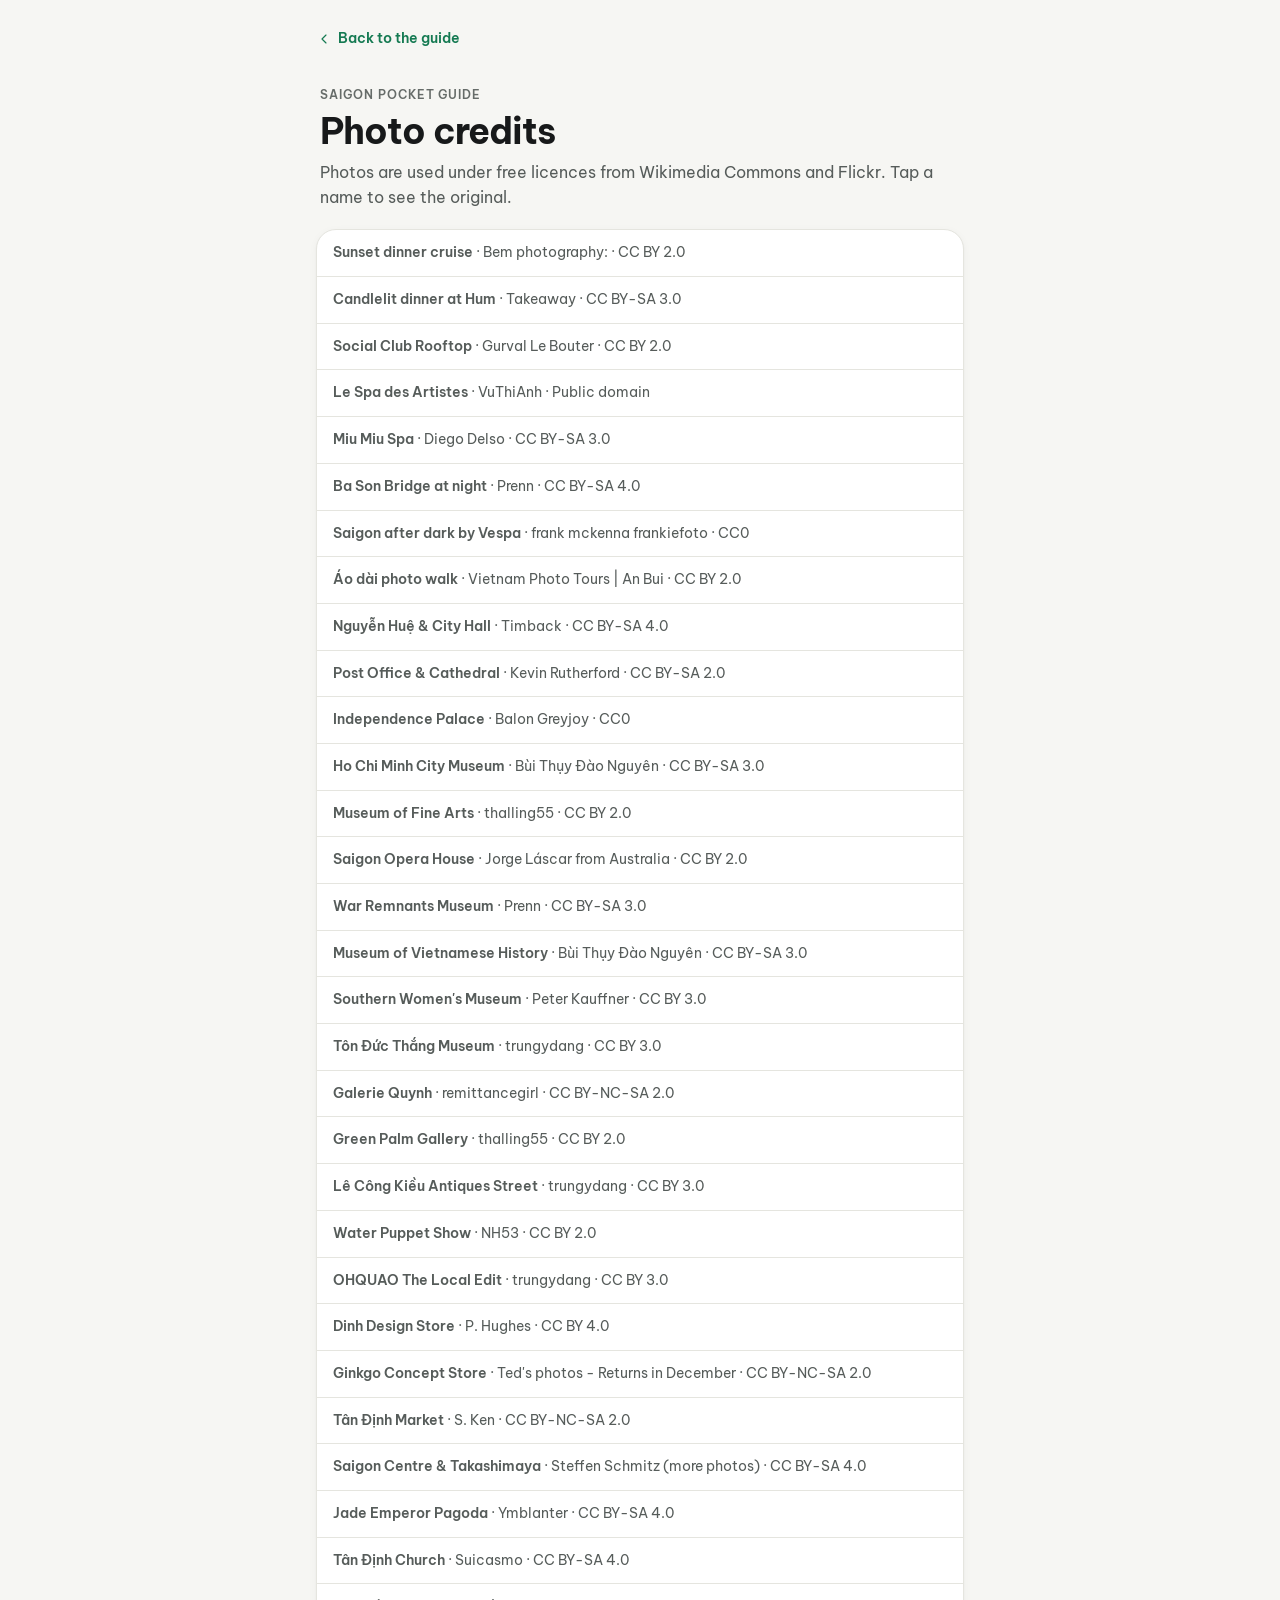
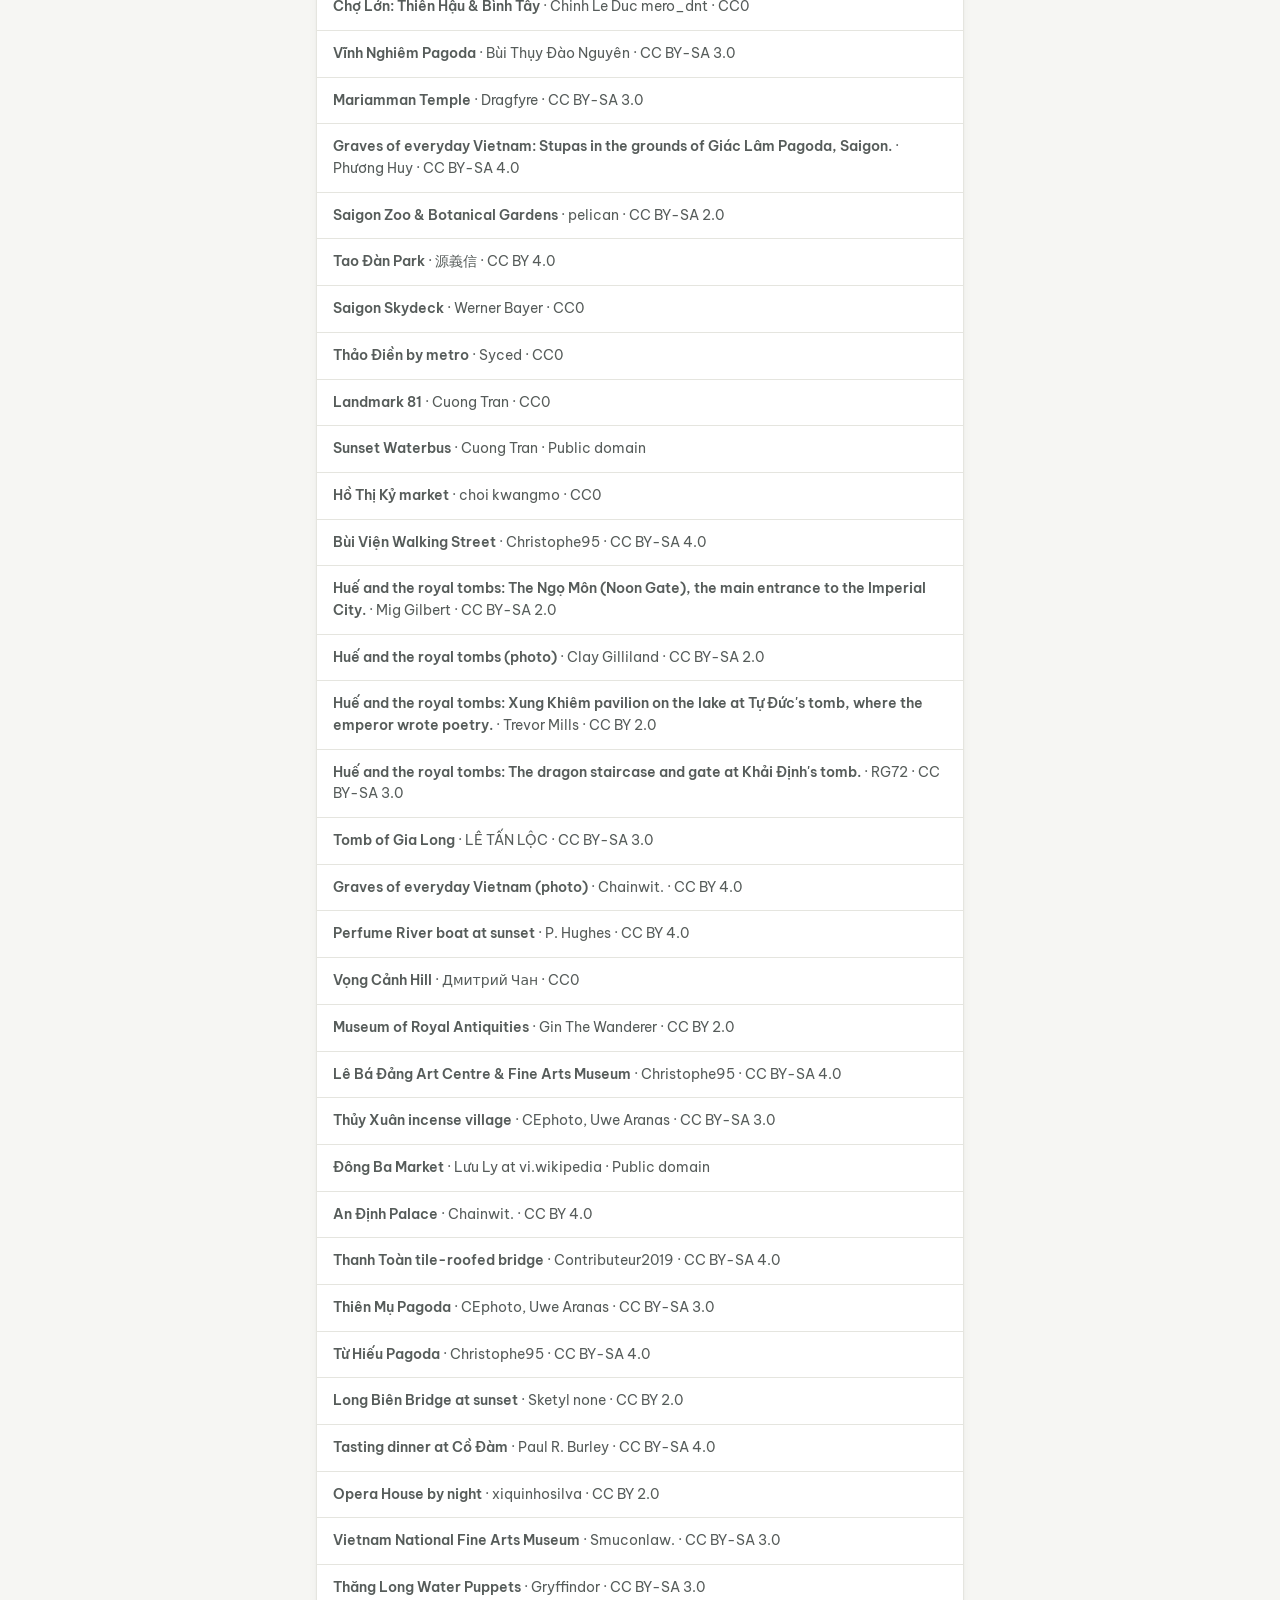
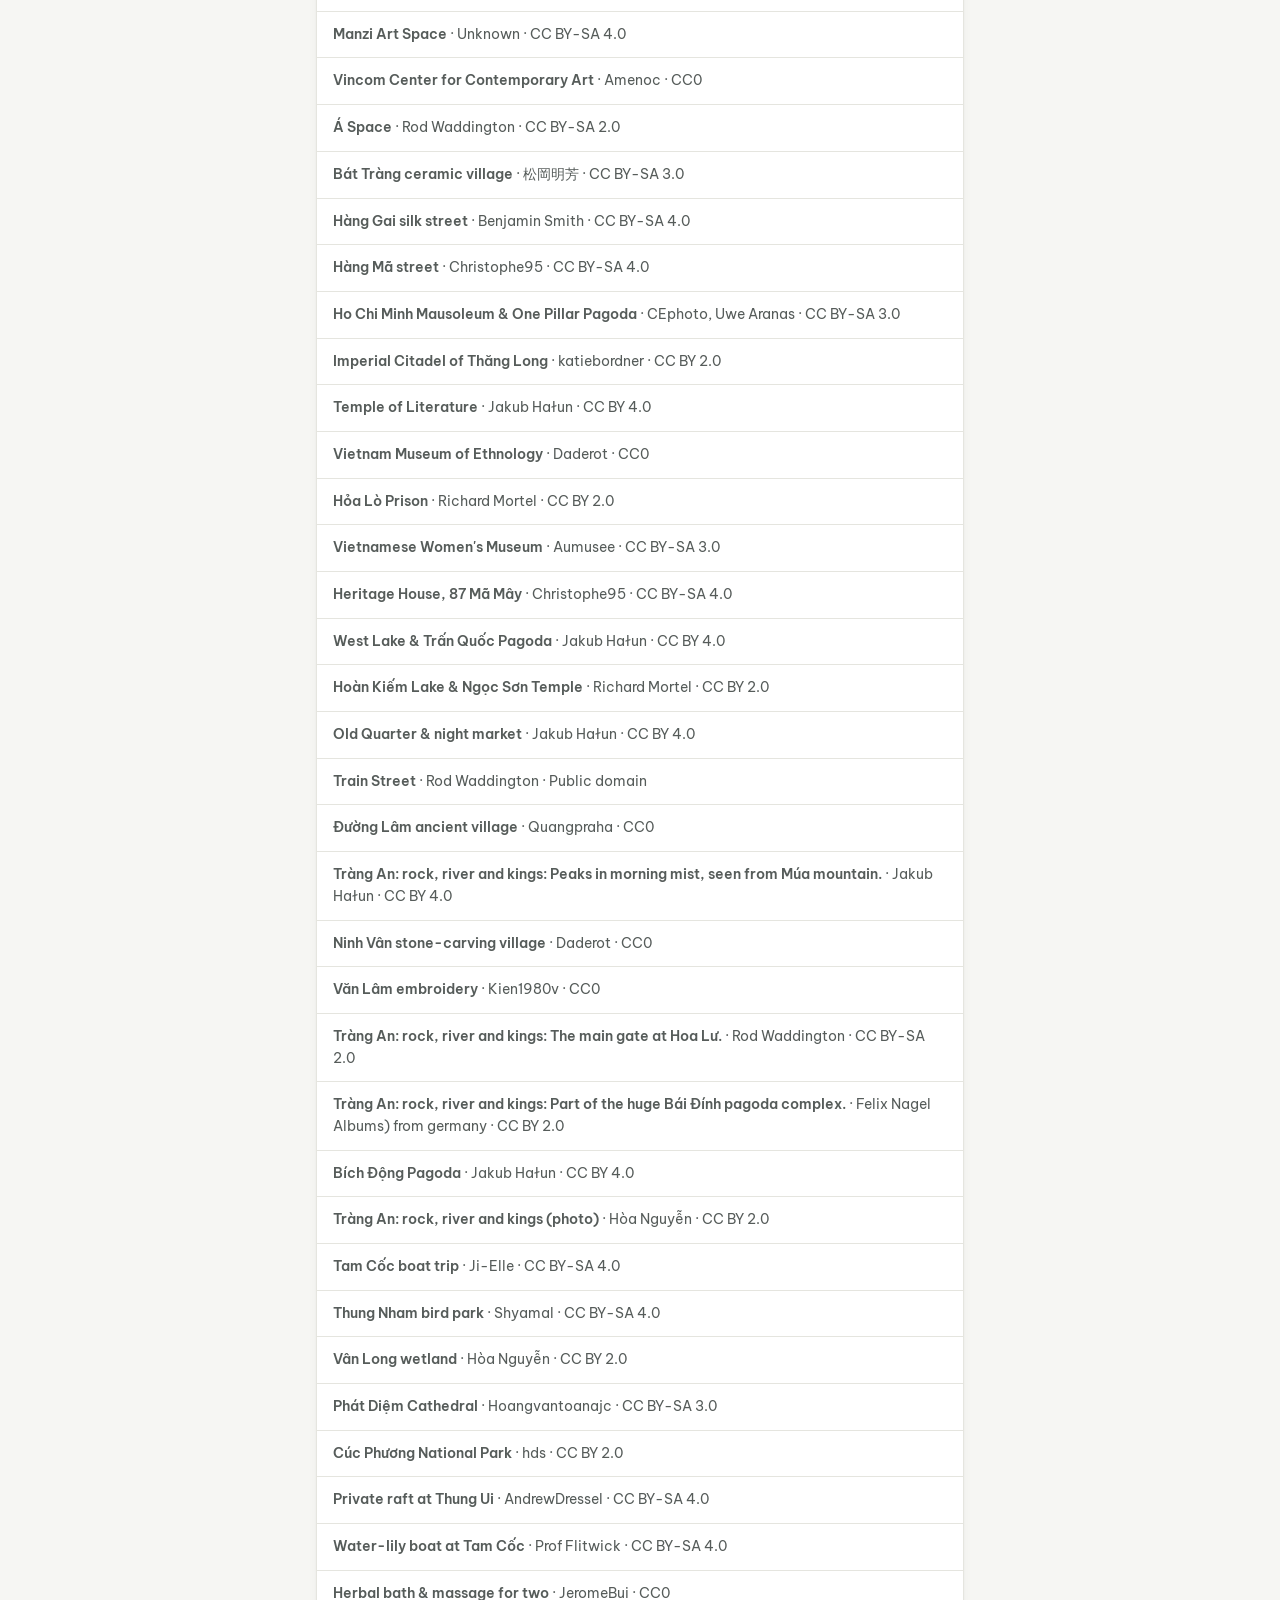
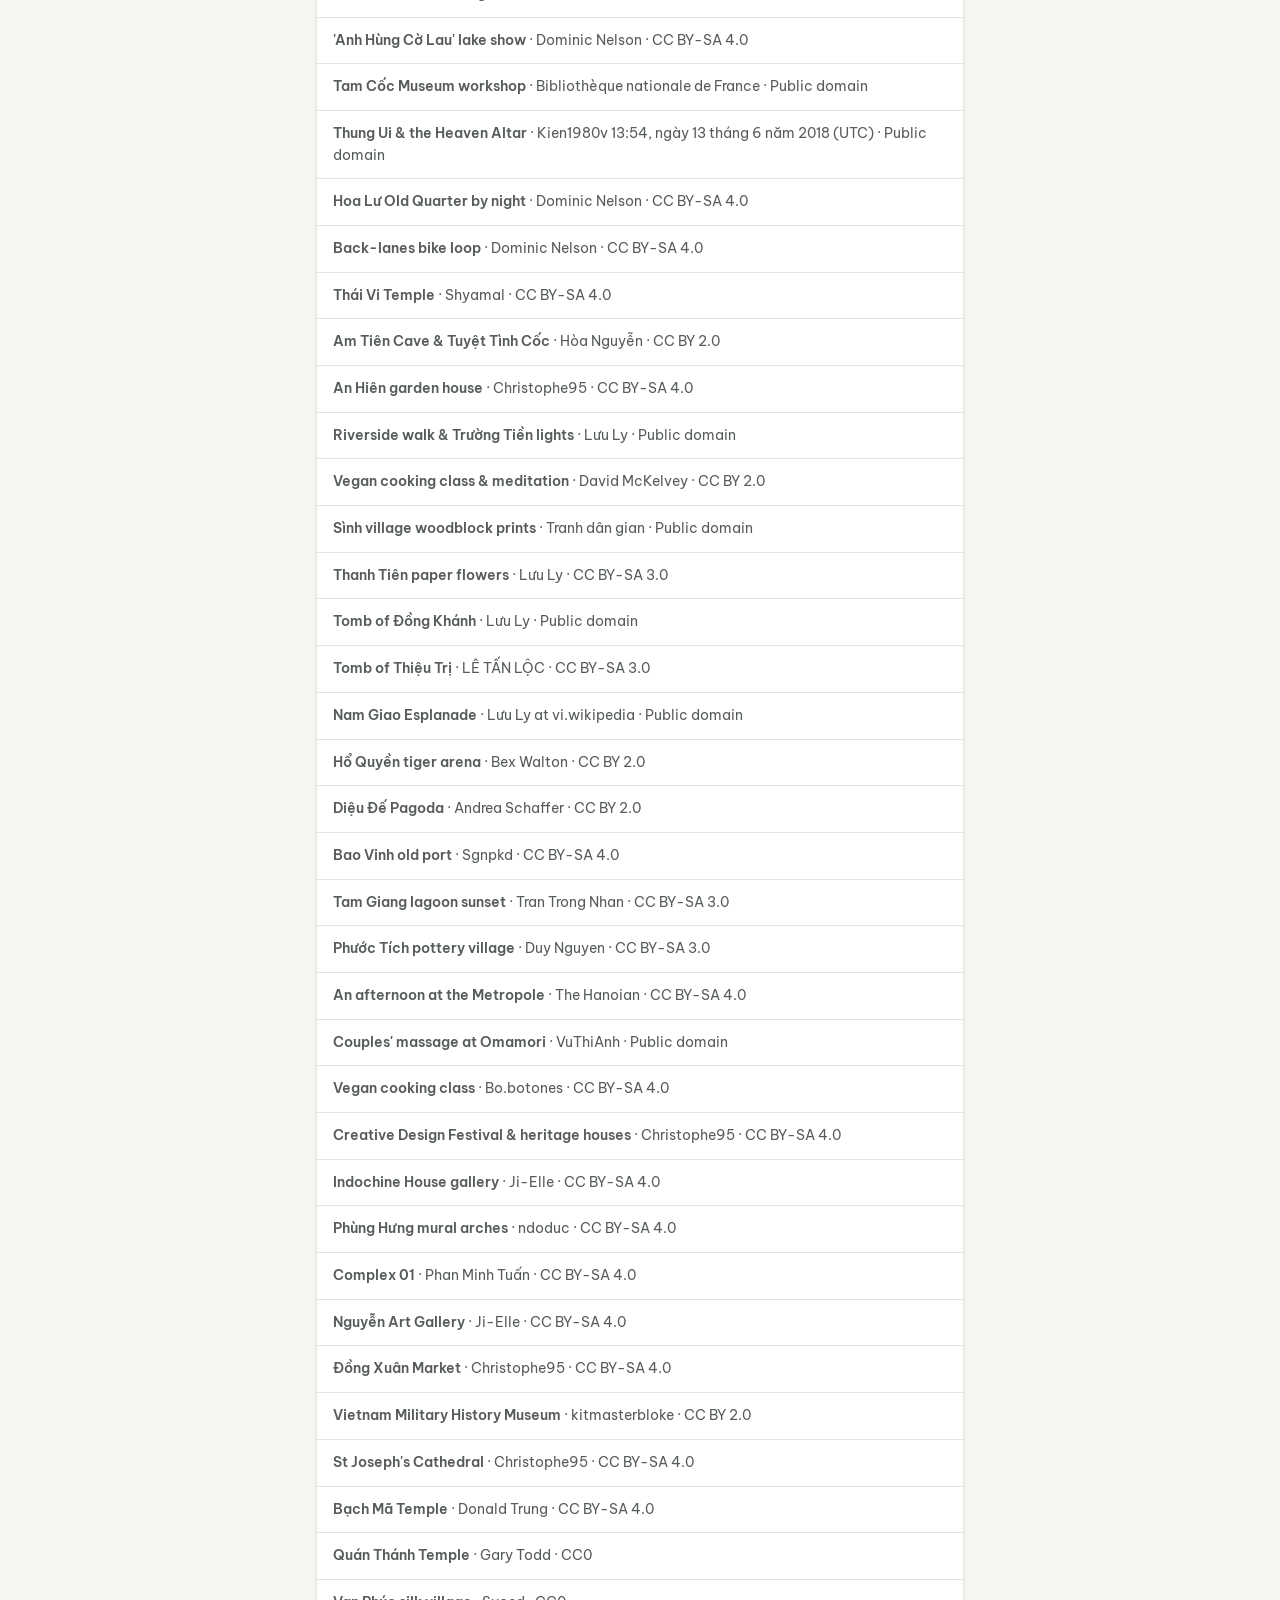
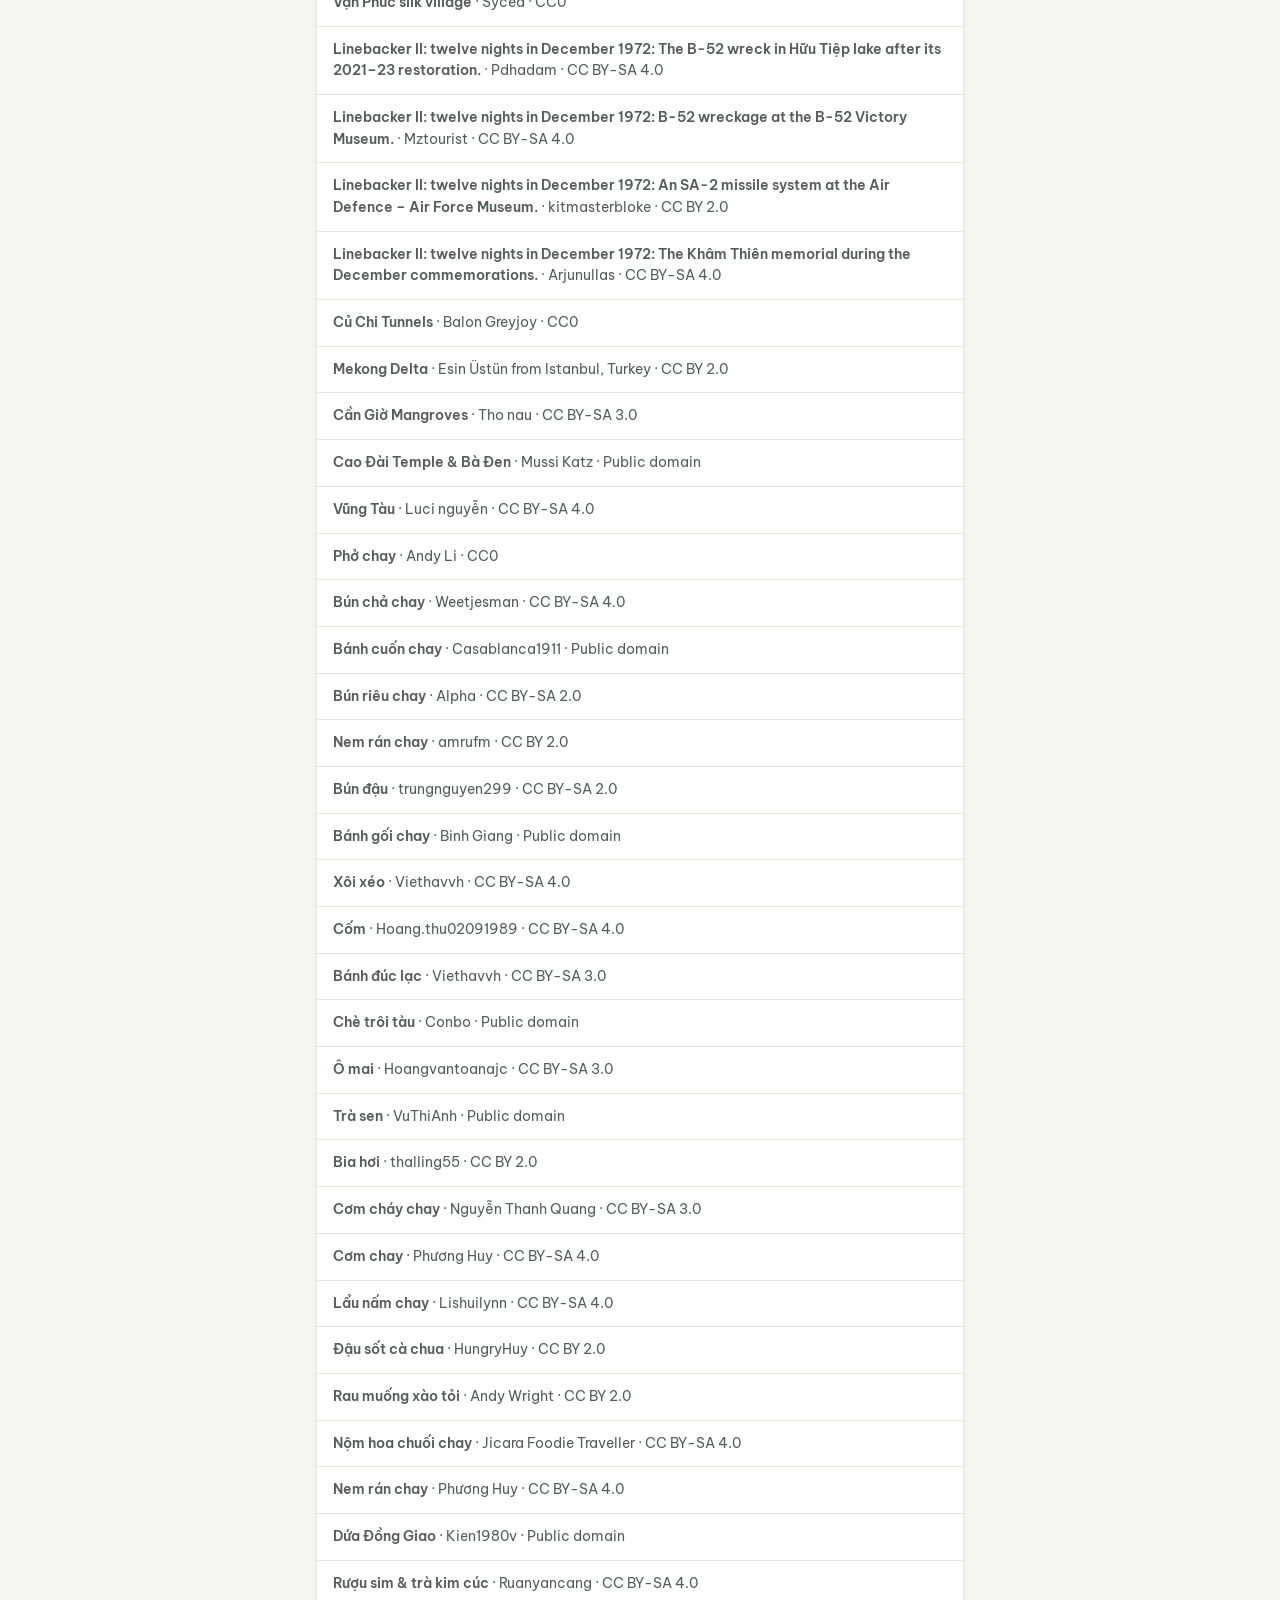
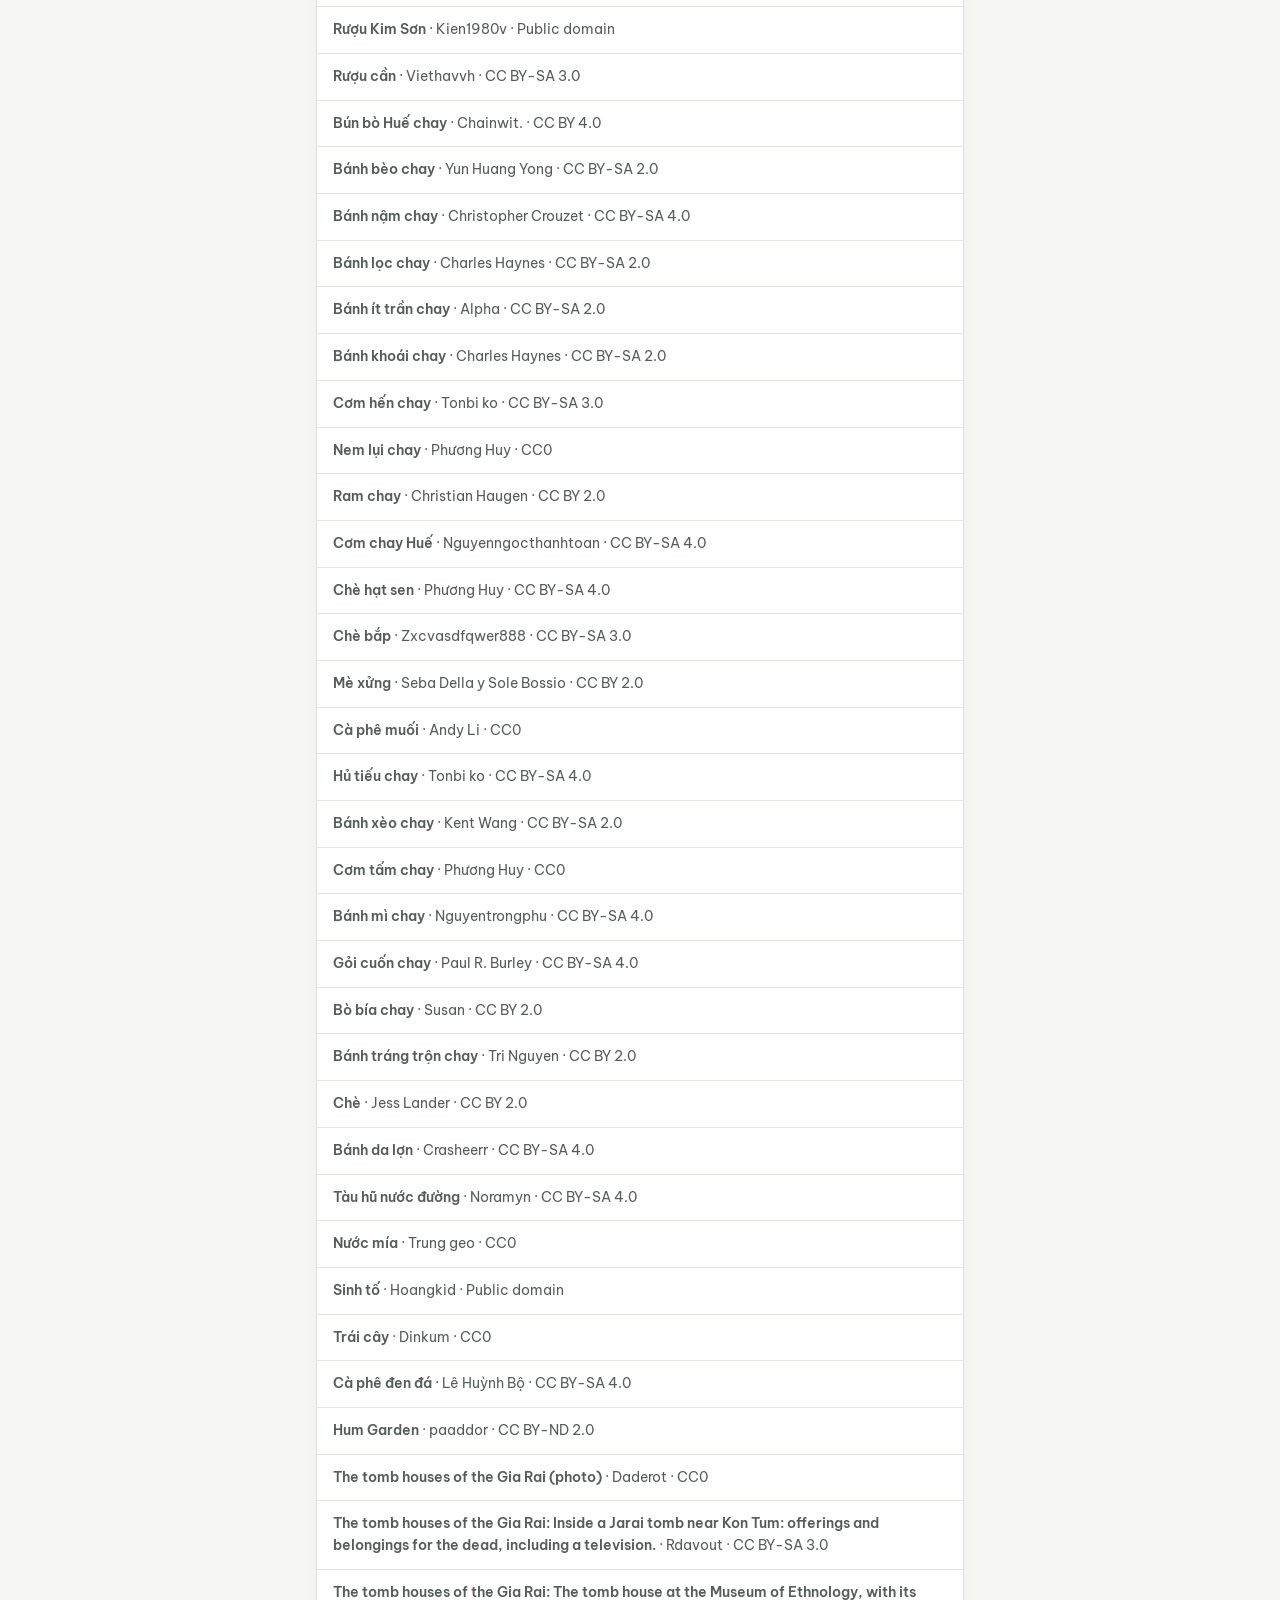
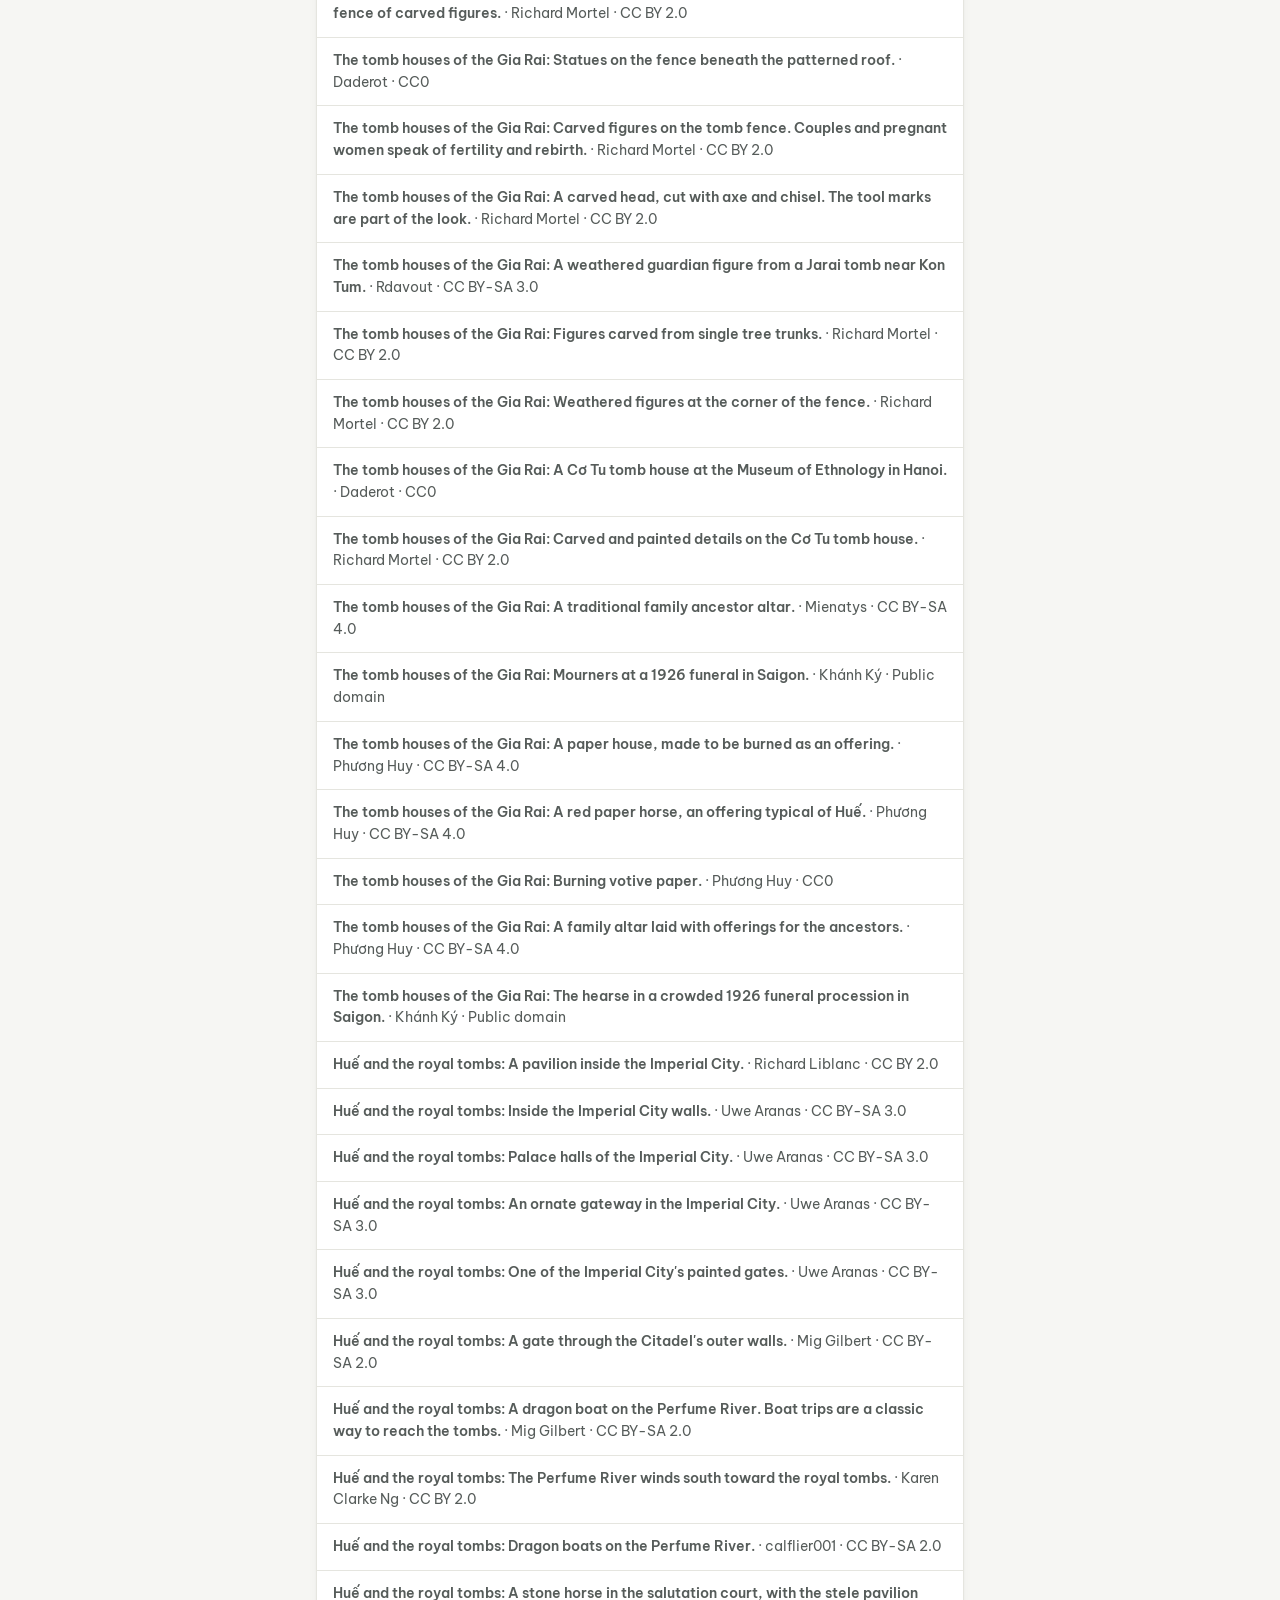
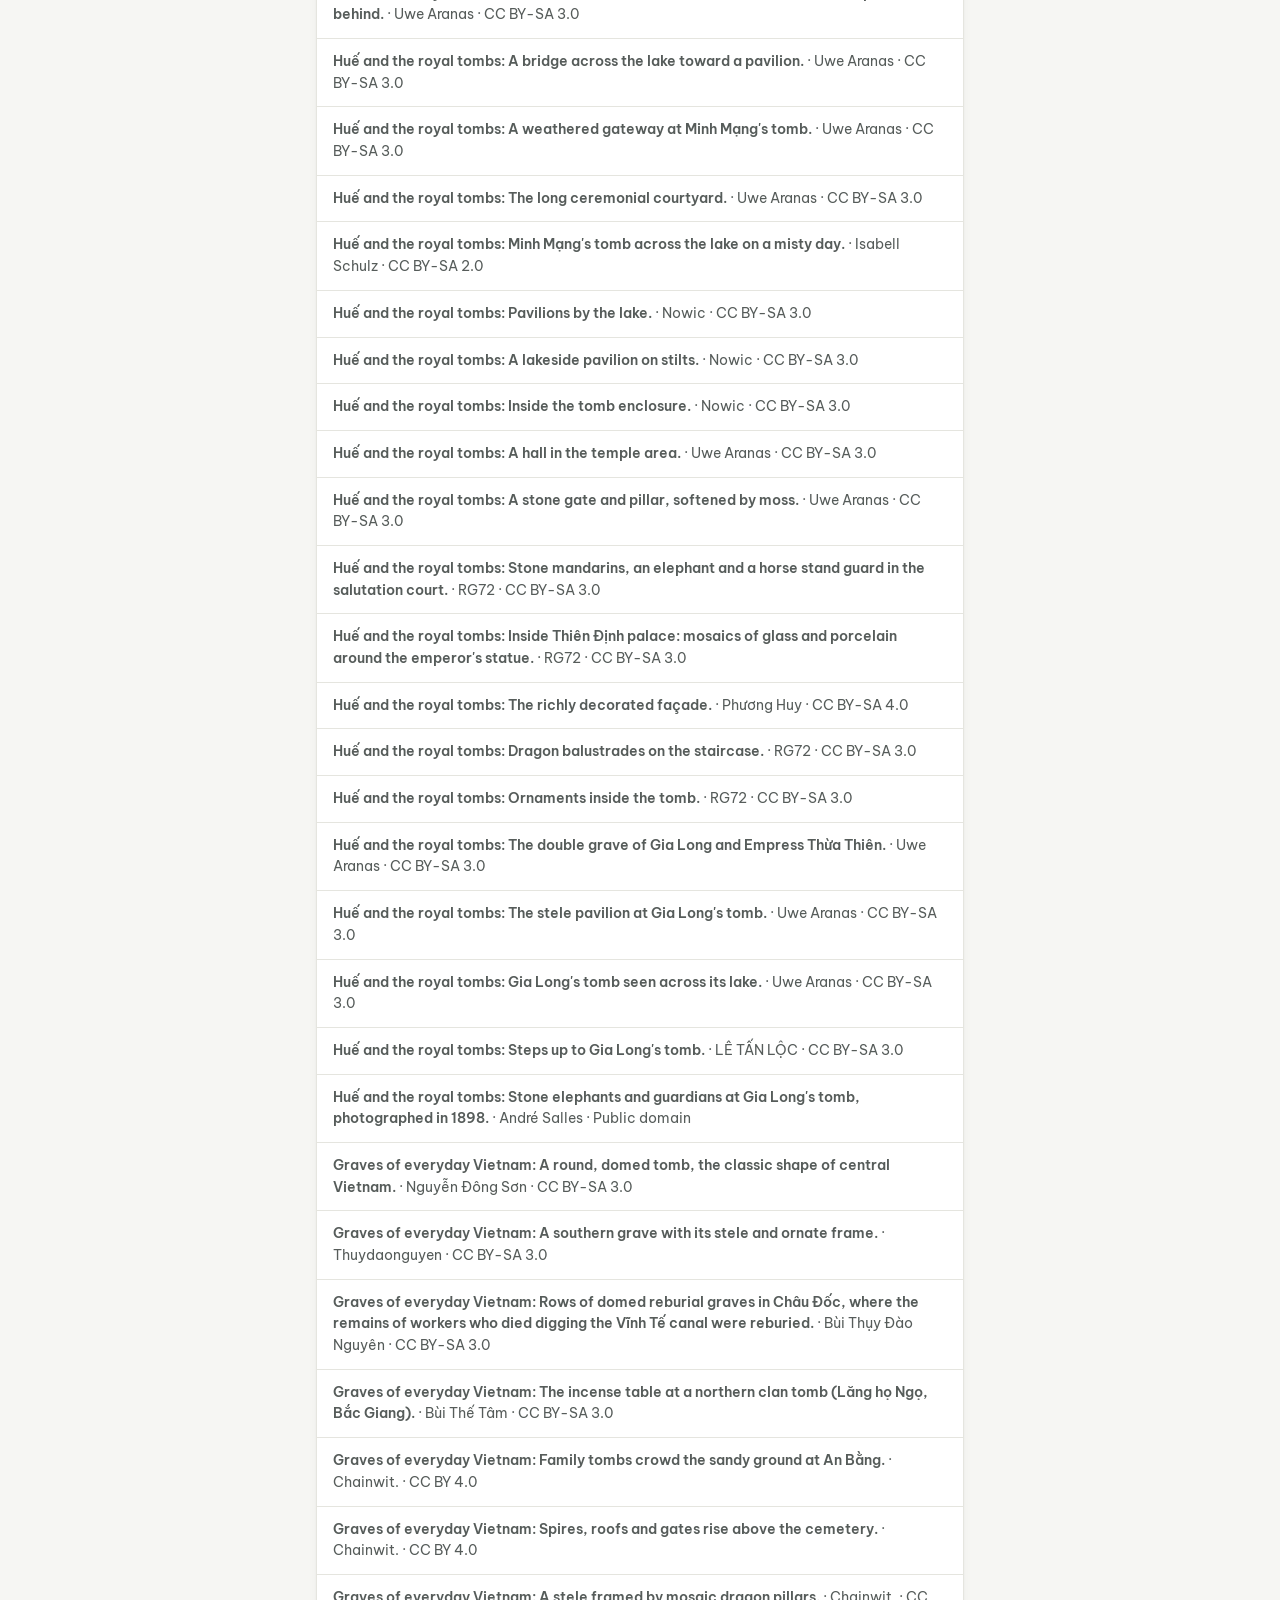
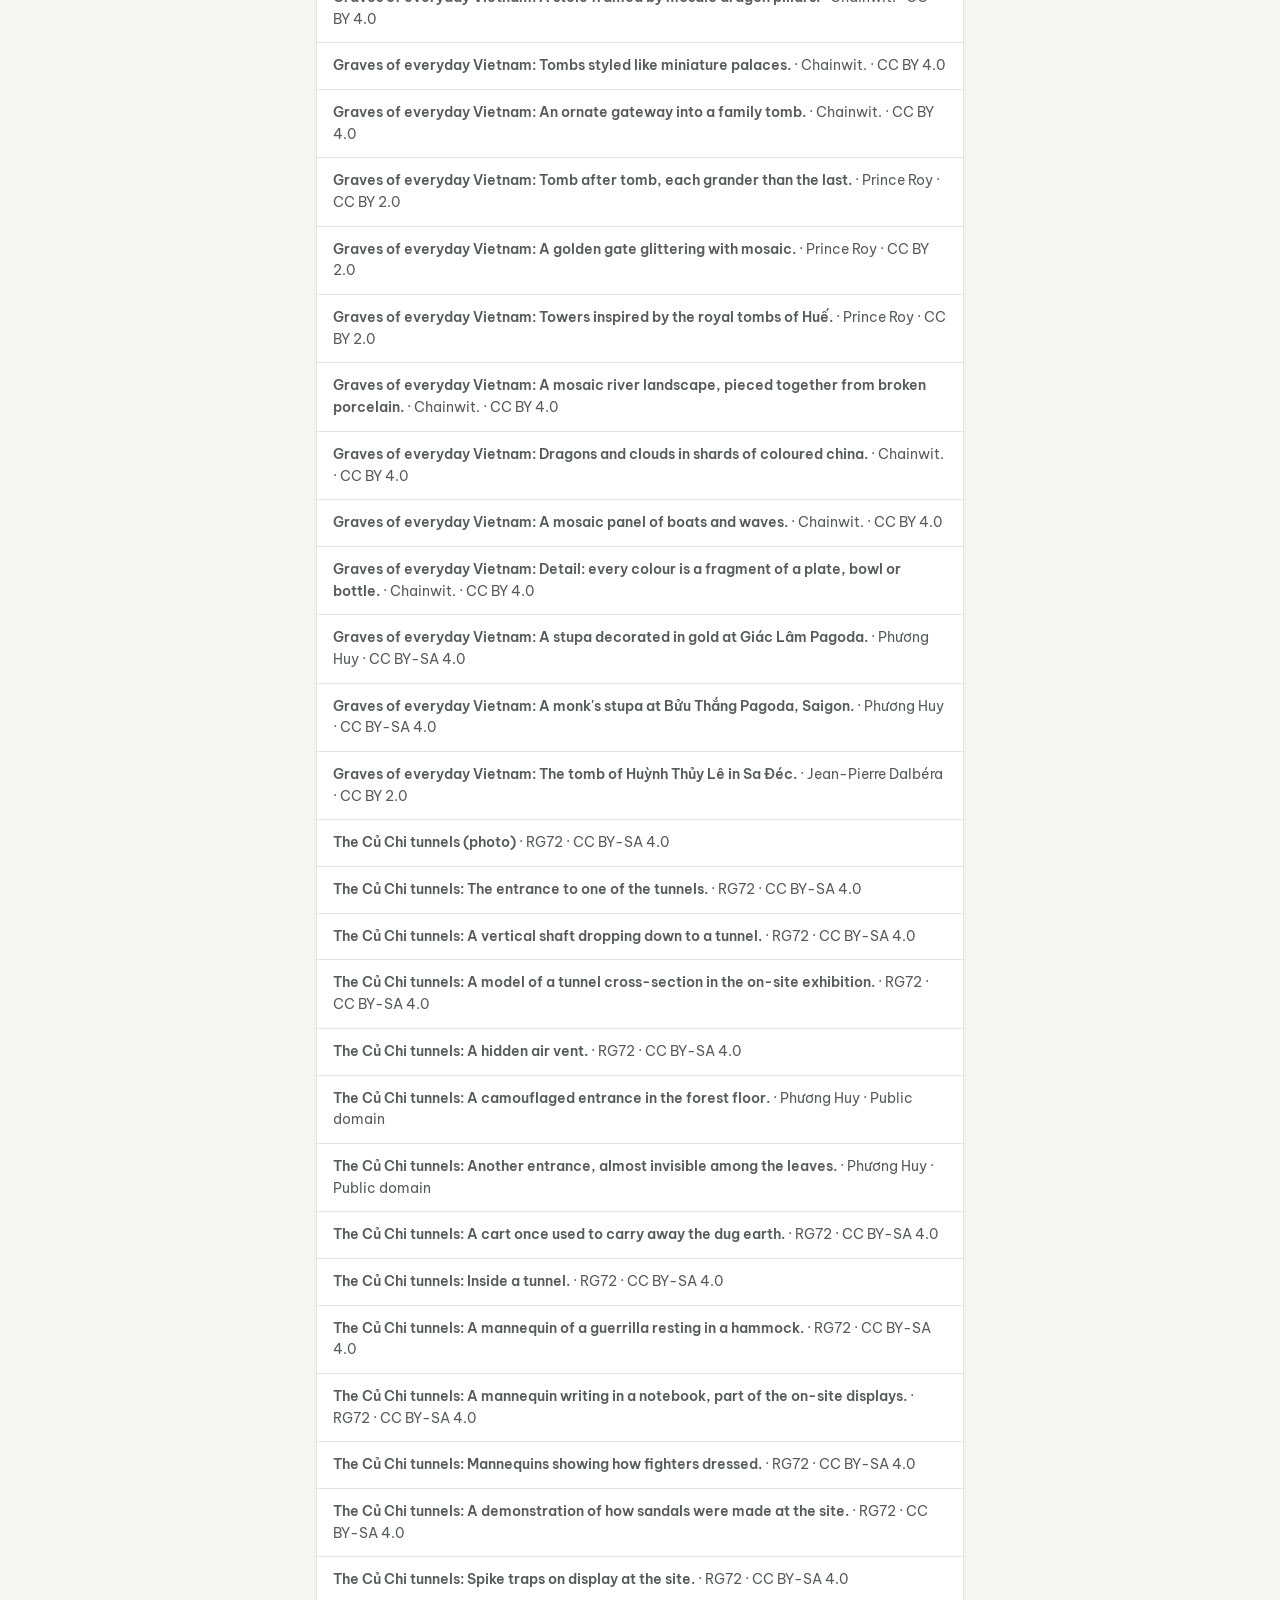
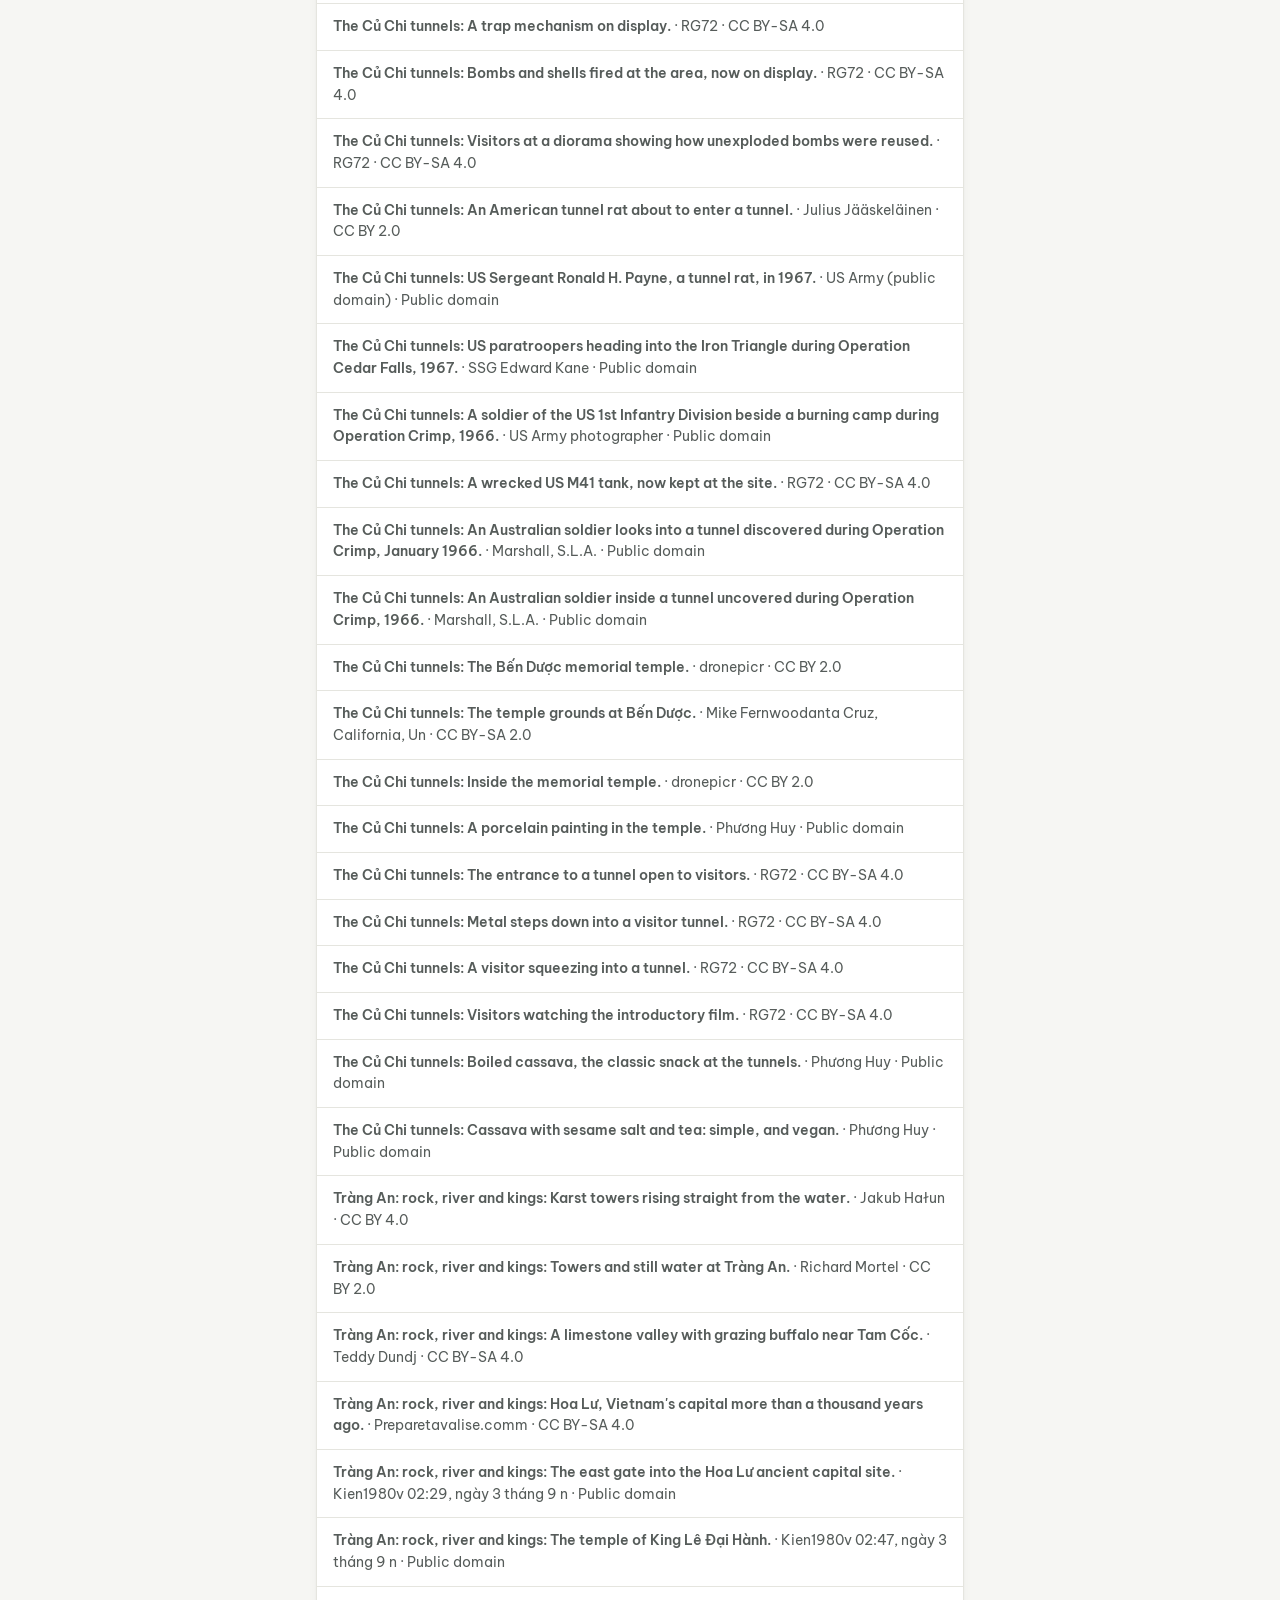
==== commit e4ab2e9c: "Photos for every place; Military History Museum highlighted; Linebacker II read - All 138 places now" ====
--- a/credits.html
+++ b/credits.html
@@ -20,7 +20,7 @@
   <link rel="preconnect" href="https://fonts.googleapis.com">
   <link rel="preconnect" href="https://fonts.gstatic.com" crossorigin>
   <link href="https://fonts.googleapis.com/css2?family=Be+Vietnam+Pro:wght@400;500;600;700&display=swap" rel="stylesheet">
-  <link rel="stylesheet" href="css/style.css?v=20261117j">
+  <link rel="stylesheet" href="css/style.css?v=20261118b">
   <style>body { padding-bottom: 40px; }</style>
 </head>
 <body>
@@ -33,8 +33,8 @@
   </header>
   <div class="group"><ul class="credits" id="credits"></ul></div>
 </main>
-<script src="js/images.js?v=20261117j"></script>
-<script src="js/data.js?v=20261117j"></script>
+<script src="js/images.js?v=20261118b"></script>
+<script src="js/data.js?v=20261118b"></script>
 <script>
   (function () {
     var IMAGES = window.SGN_IMAGES || {}, DATA = window.SGN_DATA || {}, subjects = {};
--- a/css/style.css
+++ b/css/style.css
@@ -949,3 +949,35 @@
 .hero-stop { display: inline-flex; align-items: center; gap: 6px; }
 .hero-stop .i { width: 15px; height: 15px; color: var(--accent); }
 @media (prefers-reduced-motion: reduce) { .hero .cover::before { transition: none; } }
+
+/* ===== "Don't miss" picks ===== */
+.pick-badge {
+  display: inline-flex; align-items: center; gap: 5px; margin-bottom: 6px;
+  font-size: 11px; font-weight: 700; letter-spacing: .06em; text-transform: uppercase; color: var(--accent);
+}
+.pick-badge .i { width: 14px; height: 14px; }
+.place.featured { border-color: color-mix(in srgb, var(--accent) 55%, var(--border)); box-shadow: 0 0 0 1px color-mix(in srgb, var(--accent) 30%, transparent), var(--shadow); }
+.place.flash { animation: pick-flash 1.6s var(--ease); }
+@keyframes pick-flash { 0%, 40% { box-shadow: 0 0 0 4px color-mix(in srgb, var(--accent) 45%, transparent); } 100% { box-shadow: var(--shadow); } }
+.picks { margin-bottom: 20px; }
+.pick-card {
+  background: var(--surface); border: 1px solid color-mix(in srgb, var(--accent) 45%, var(--border)); border-radius: var(--r-lg);
+  overflow: hidden; box-shadow: var(--shadow); margin-bottom: 12px;
+}
+.pick-card .media { aspect-ratio: 16 / 9; }
+.pick-body { padding: 14px 16px 16px; }
+.pick-body h3 { font-size: var(--fs-lg); font-weight: 600; margin-bottom: 4px; }
+.pick-body .btn-row .btn-sm { margin-top: 12px; }
+@media (prefers-reduced-motion: reduce) { .place.flash { animation: none; } }
+
+/* ===== Reader data tables ===== */
+.reader-table { margin: 18px 0; overflow-x: auto; border: 1px solid var(--border); border-radius: var(--r-md); background: var(--surface); }
+.reader-table table { width: 100%; table-layout: fixed; border-collapse: collapse; font-size: 13px; line-height: 1.4; overflow-wrap: anywhere; }
+.reader-table caption { text-align: left; padding: 12px 14px 4px; font-weight: 600; color: var(--text); }
+.reader-table th, .reader-table td { padding: 8px 10px; text-align: left; vertical-align: top; border-top: 1px solid var(--border); }
+.reader-table tbody th, .reader-table thead th:first-child { width: 27%; }
+.reader-table thead th { border-top: 0; font-size: 11px; font-weight: 700; letter-spacing: .04em; text-transform: uppercase; color: var(--text-3); }
+.reader-table tbody th { font-weight: 600; color: var(--text); }
+.reader-table td { color: var(--text-2); font-variant-numeric: tabular-nums; }
+.reader-body .reader-table-note { margin: 0; padding: 8px 10px 12px; font-size: var(--fs-xs); line-height: 1.5; color: var(--text-3); border-top: 1px solid var(--border); }
+.reader-table caption { padding: 12px 10px 4px; }
